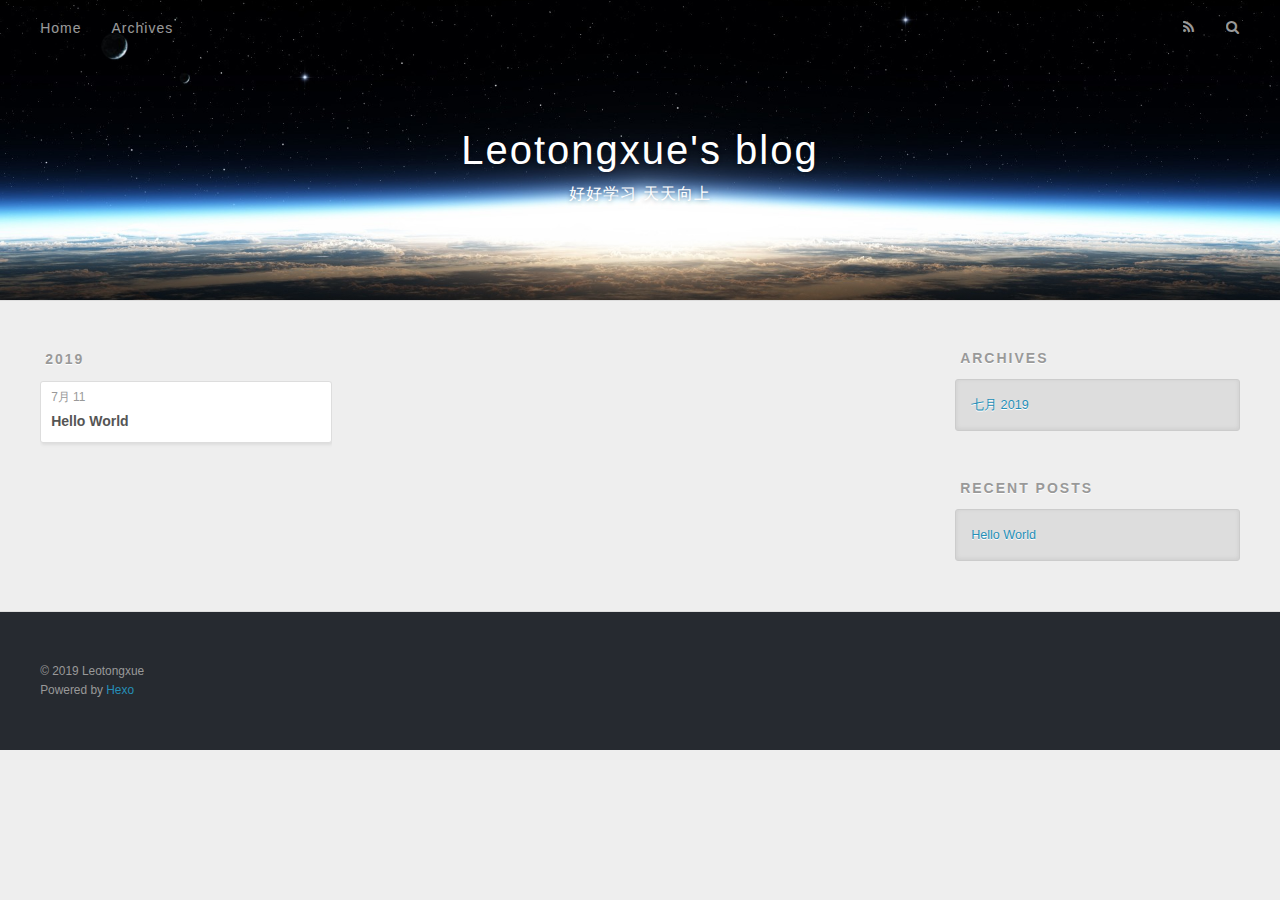
==== archives/index.html @ e49d041c "Site updated: 2019-07-11 20:32:59" ====
<!DOCTYPE html>
<html>
<head><meta name="generator" content="Hexo 3.9.0">
  <meta charset="utf-8">
  

  
  <title>Archives | Leotongxue&#39;s blog</title>
  <meta name="viewport" content="width=device-width, initial-scale=1, maximum-scale=1">
  <meta property="og:type" content="website">
<meta property="og:title" content="Leotongxue&#39;s blog">
<meta property="og:url" content="http://yoursite.com/archives/index.html">
<meta property="og:site_name" content="Leotongxue&#39;s blog">
<meta property="og:locale" content="zh_CN">
<meta name="twitter:card" content="summary">
<meta name="twitter:title" content="Leotongxue&#39;s blog">
  
    <link rel="alternate" href="/atom.xml" title="Leotongxue&#39;s blog" type="application/atom+xml">
  
  
    <link rel="icon" href="/favicon.png">
  
  
    <link href="//fonts.googleapis.com/css?family=Source+Code+Pro" rel="stylesheet" type="text/css">
  
  <link rel="stylesheet" href="/css/style.css">
</head>
</html>
<body>
  <div id="container">
    <div id="wrap">
      <header id="header">
  <div id="banner"></div>
  <div id="header-outer" class="outer">
    <div id="header-title" class="inner">
      <h1 id="logo-wrap">
        <a href="/" id="logo">Leotongxue&#39;s blog</a>
      </h1>
      
        <h2 id="subtitle-wrap">
          <a href="/" id="subtitle">好好学习 天天向上</a>
        </h2>
      
    </div>
    <div id="header-inner" class="inner">
      <nav id="main-nav">
        <a id="main-nav-toggle" class="nav-icon"></a>
        
          <a class="main-nav-link" href="/">Home</a>
        
          <a class="main-nav-link" href="/archives">Archives</a>
        
      </nav>
      <nav id="sub-nav">
        
          <a id="nav-rss-link" class="nav-icon" href="/atom.xml" title="RSS Feed"></a>
        
        <a id="nav-search-btn" class="nav-icon" title="Search"></a>
      </nav>
      <div id="search-form-wrap">
        <form action="//google.com/search" method="get" accept-charset="UTF-8" class="search-form"><input type="search" name="q" class="search-form-input" placeholder="Search"><button type="submit" class="search-form-submit">&#xF002;</button><input type="hidden" name="sitesearch" value="http://yoursite.com"></form>
      </div>
    </div>
  </div>
</header>
      <div class="outer">
        <section id="main">
  
  
    
    
      
      
      <section class="archives-wrap">
        <div class="archive-year-wrap">
          <a href="/archives/2019" class="archive-year">2019</a>
        </div>
        <div class="archives">
    
    <article class="archive-article archive-type-post">
  <div class="archive-article-inner">
    <header class="archive-article-header">
      <a href="/2019/07/11/hello-world/" class="archive-article-date">
  <time datetime="2019-07-11T12:28:13.761Z" itemprop="datePublished">7月 11</time>
</a>
      
  
    <h1 itemprop="name">
      <a class="archive-article-title" href="/2019/07/11/hello-world/">Hello World</a>
    </h1>
  

    </header>
  </div>
</article>
  
  
    </div></section>
  


</section>
        
          <aside id="sidebar">
  
    

  
    

  
    
  
    
  <div class="widget-wrap">
    <h3 class="widget-title">Archives</h3>
    <div class="widget">
      <ul class="archive-list"><li class="archive-list-item"><a class="archive-list-link" href="/archives/2019/07/">七月 2019</a></li></ul>
    </div>
  </div>


  
    
  <div class="widget-wrap">
    <h3 class="widget-title">Recent Posts</h3>
    <div class="widget">
      <ul>
        
          <li>
            <a href="/2019/07/11/hello-world/">Hello World</a>
          </li>
        
      </ul>
    </div>
  </div>

  
</aside>
        
      </div>
      <footer id="footer">
  
  <div class="outer">
    <div id="footer-info" class="inner">
      &copy; 2019 Leotongxue<br>
      Powered by <a href="http://hexo.io/" target="_blank">Hexo</a>
    </div>
  </div>
</footer>
    </div>
    <nav id="mobile-nav">
  
    <a href="/" class="mobile-nav-link">Home</a>
  
    <a href="/archives" class="mobile-nav-link">Archives</a>
  
</nav>
    

<script src="//ajax.googleapis.com/ajax/libs/jquery/2.0.3/jquery.min.js"></script>


  <link rel="stylesheet" href="/fancybox/jquery.fancybox.css">
  <script src="/fancybox/jquery.fancybox.pack.js"></script>


<script src="/js/script.js"></script>



  </div>
</body>
</html>
---- css/style.css ----
body {
  width: 100%;
}
body:before,
body:after {
  content: "";
  display: table;
}
body:after {
  clear: both;
}
html,
body,
div,
span,
applet,
object,
iframe,
h1,
h2,
h3,
h4,
h5,
h6,
p,
blockquote,
pre,
a,
abbr,
acronym,
address,
big,
cite,
code,
del,
dfn,
em,
img,
ins,
kbd,
q,
s,
samp,
small,
strike,
strong,
sub,
sup,
tt,
var,
dl,
dt,
dd,
ol,
ul,
li,
fieldset,
form,
label,
legend,
table,
caption,
tbody,
tfoot,
thead,
tr,
th,
td {
  margin: 0;
  padding: 0;
  border: 0;
  outline: 0;
  font-weight: inherit;
  font-style: inherit;
  font-family: inherit;
  font-size: 100%;
  vertical-align: baseline;
}
body {
  line-height: 1;
  color: #000;
  background: #fff;
}
ol,
ul {
  list-style: none;
}
table {
  border-collapse: separate;
  border-spacing: 0;
  vertical-align: middle;
}
caption,
th,
td {
  text-align: left;
  font-weight: normal;
  vertical-align: middle;
}
a img {
  border: none;
}
input,
button {
  margin: 0;
  padding: 0;
}
input::-moz-focus-inner,
button::-moz-focus-inner {
  border: 0;
  padding: 0;
}
@font-face {
  font-family: FontAwesome;
  font-style: normal;
  font-weight: normal;
  src: url("fonts/fontawesome-webfont.eot?v=#4.0.3");
  src: url("fonts/fontawesome-webfont.eot?#iefix&v=#4.0.3") format("embedded-opentype"), url("fonts/fontawesome-webfont.woff?v=#4.0.3") format("woff"), url("fonts/fontawesome-webfont.ttf?v=#4.0.3") format("truetype"), url("fonts/fontawesome-webfont.svg#fontawesomeregular?v=#4.0.3") format("svg");
}
html,
body,
#container {
  height: 100%;
}
body {
  background: #eee;
  font: 14px -apple-system, BlinkMacSystemFont, "Segoe UI", "Roboto", "Oxygen", "Ubuntu", "Cantarell", "Fira Sans", "Droid Sans", "Helvetica Neue", sans-serif;
  -webkit-text-size-adjust: 100%;
}
.outer {
  max-width: 1220px;
  margin: 0 auto;
  padding: 0 20px;
}
.outer:before,
.outer:after {
  content: "";
  display: table;
}
.outer:after {
  clear: both;
}
.inner {
  display: inline;
  float: left;
  width: 98.33333333333333%;
  margin: 0 0.833333333333333%;
}
.left,
.alignleft {
  float: left;
}
.right,
.alignright {
  float: right;
}
.clear {
  clear: both;
}
#container {
  position: relative;
}
.mobile-nav-on {
  overflow: hidden;
}
#wrap {
  height: 100%;
  width: 100%;
  position: absolute;
  top: 0;
  left: 0;
  -webkit-transition: 0.2s ease-out;
  -moz-transition: 0.2s ease-out;
  -ms-transition: 0.2s ease-out;
  transition: 0.2s ease-out;
  z-index: 1;
  background: #eee;
}
.mobile-nav-on #wrap {
  left: 280px;
}
@media screen and (min-width: 768px) {
  #main {
    display: inline;
    float: left;
    width: 73.33333333333333%;
    margin: 0 0.833333333333333%;
  }
}
.article-date,
.article-category-link,
.archive-year,
.widget-title {
  text-decoration: none;
  text-transform: uppercase;
  letter-spacing: 2px;
  color: #999;
  margin-bottom: 1em;
  margin-left: 5px;
  line-height: 1em;
  text-shadow: 0 1px #fff;
  font-weight: bold;
}
.article-inner,
.archive-article-inner {
  background: #fff;
  -webkit-box-shadow: 1px 2px 3px #ddd;
  box-shadow: 1px 2px 3px #ddd;
  border: 1px solid #ddd;
  border-radius: 3px;
}
.article-entry h1,
.widget h1 {
  font-size: 2em;
}
.article-entry h2,
.widget h2 {
  font-size: 1.5em;
}
.article-entry h3,
.widget h3 {
  font-size: 1.3em;
}
.article-entry h4,
.widget h4 {
  font-size: 1.2em;
}
.article-entry h5,
.widget h5 {
  font-size: 1em;
}
.article-entry h6,
.widget h6 {
  font-size: 1em;
  color: #999;
}
.article-entry hr,
.widget hr {
  border: 1px dashed #ddd;
}
.article-entry strong,
.widget strong {
  font-weight: bold;
}
.article-entry em,
.widget em,
.article-entry cite,
.widget cite {
  font-style: italic;
}
.article-entry sup,
.widget sup,
.article-entry sub,
.widget sub {
  font-size: 0.75em;
  line-height: 0;
  position: relative;
  vertical-align: baseline;
}
.article-entry sup,
.widget sup {
  top: -0.5em;
}
.article-entry sub,
.widget sub {
  bottom: -0.2em;
}
.article-entry small,
.widget small {
  font-size: 0.85em;
}
.article-entry acronym,
.widget acronym,
.article-entry abbr,
.widget abbr {
  border-bottom: 1px dotted;
}
.article-entry ul,
.widget ul,
.article-entry ol,
.widget ol,
.article-entry dl,
.widget dl {
  margin: 0 20px;
  line-height: 1.6em;
}
.article-entry ul ul,
.widget ul ul,
.article-entry ol ul,
.widget ol ul,
.article-entry ul ol,
.widget ul ol,
.article-entry ol ol,
.widget ol ol {
  margin-top: 0;
  margin-bottom: 0;
}
.article-entry ul,
.widget ul {
  list-style: disc;
}
.article-entry ol,
.widget ol {
  list-style: decimal;
}
.article-entry dt,
.widget dt {
  font-weight: bold;
}
#header {
  height: 300px;
  position: relative;
  border-bottom: 1px solid #ddd;
}
#header:before,
#header:after {
  content: "";
  position: absolute;
  left: 0;
  right: 0;
  height: 40px;
}
#header:before {
  top: 0;
  background: -webkit-linear-gradient(rgba(0,0,0,0.2), transparent);
  background: -moz-linear-gradient(rgba(0,0,0,0.2), transparent);
  background: -ms-linear-gradient(rgba(0,0,0,0.2), transparent);
  background: linear-gradient(rgba(0,0,0,0.2), transparent);
}
#header:after {
  bottom: 0;
  background: -webkit-linear-gradient(transparent, rgba(0,0,0,0.2));
  background: -moz-linear-gradient(transparent, rgba(0,0,0,0.2));
  background: -ms-linear-gradient(transparent, rgba(0,0,0,0.2));
  background: linear-gradient(transparent, rgba(0,0,0,0.2));
}
#header-outer {
  height: 100%;
  position: relative;
}
#header-inner {
  position: relative;
  overflow: hidden;
}
#banner {
  position: absolute;
  top: 0;
  left: 0;
  width: 100%;
  height: 100%;
  background: url("images/banner.jpg") center #000;
  -webkit-background-size: cover;
  -moz-background-size: cover;
  background-size: cover;
  z-index: -1;
}
#header-title {
  text-align: center;
  height: 40px;
  position: absolute;
  top: 50%;
  left: 0;
  margin-top: -20px;
}
#logo,
#subtitle {
  text-decoration: none;
  color: #fff;
  font-weight: 300;
  text-shadow: 0 1px 4px rgba(0,0,0,0.3);
}
#logo {
  font-size: 40px;
  line-height: 40px;
  letter-spacing: 2px;
}
#subtitle {
  font-size: 16px;
  line-height: 16px;
  letter-spacing: 1px;
}
#subtitle-wrap {
  margin-top: 16px;
}
#main-nav {
  float: left;
  margin-left: -15px;
}
.nav-icon,
.main-nav-link {
  float: left;
  color: #fff;
  opacity: 0.6;
  text-decoration: none;
  text-shadow: 0 1px rgba(0,0,0,0.2);
  -webkit-transition: opacity 0.2s;
  -moz-transition: opacity 0.2s;
  -ms-transition: opacity 0.2s;
  transition: opacity 0.2s;
  display: block;
  padding: 20px 15px;
}
.nav-icon:hover,
.main-nav-link:hover {
  opacity: 1;
}
.nav-icon {
  font-family: FontAwesome;
  text-align: center;
  font-size: 14px;
  width: 14px;
  height: 14px;
  padding: 20px 15px;
  position: relative;
  cursor: pointer;
}
.main-nav-link {
  font-weight: 300;
  letter-spacing: 1px;
}
@media screen and (max-width: 479px) {
  .main-nav-link {
    display: none;
  }
}
#main-nav-toggle {
  display: none;
}
#main-nav-toggle:before {
  content: "\f0c9";
}
@media screen and (max-width: 479px) {
  #main-nav-toggle {
    display: block;
  }
}
#sub-nav {
  float: right;
  margin-right: -15px;
}
#nav-rss-link:before {
  content: "\f09e";
}
#nav-search-btn:before {
  content: "\f002";
}
#search-form-wrap {
  position: absolute;
  top: 15px;
  width: 150px;
  height: 30px;
  right: -150px;
  opacity: 0;
  -webkit-transition: 0.2s ease-out;
  -moz-transition: 0.2s ease-out;
  -ms-transition: 0.2s ease-out;
  transition: 0.2s ease-out;
}
#search-form-wrap.on {
  opacity: 1;
  right: 0;
}
@media screen and (max-width: 479px) {
  #search-form-wrap {
    width: 100%;
    right: -100%;
  }
}
.search-form {
  position: absolute;
  top: 0;
  left: 0;
  right: 0;
  background: #fff;
  padding: 5px 15px;
  border-radius: 15px;
  -webkit-box-shadow: 0 0 10px rgba(0,0,0,0.3);
  box-shadow: 0 0 10px rgba(0,0,0,0.3);
}
.search-form-input {
  border: none;
  background: none;
  color: #555;
  width: 100%;
  font: 13px -apple-system, BlinkMacSystemFont, "Segoe UI", "Roboto", "Oxygen", "Ubuntu", "Cantarell", "Fira Sans", "Droid Sans", "Helvetica Neue", sans-serif;
  outline: none;
}
.search-form-input::-webkit-search-results-decoration,
.search-form-input::-webkit-search-cancel-button {
  -webkit-appearance: none;
}
.search-form-submit {
  position: absolute;
  top: 50%;
  right: 10px;
  margin-top: -7px;
  font: 13px FontAwesome;
  border: none;
  background: none;
  color: #bbb;
  cursor: pointer;
}
.search-form-submit:hover,
.search-form-submit:focus {
  color: #777;
}
.article {
  margin: 50px 0;
}
.article-inner {
  overflow: hidden;
}
.article-meta:before,
.article-meta:after {
  content: "";
  display: table;
}
.article-meta:after {
  clear: both;
}
.article-date {
  float: left;
}
.article-category {
  float: left;
  line-height: 1em;
  color: #ccc;
  text-shadow: 0 1px #fff;
  margin-left: 8px;
}
.article-category:before {
  content: "\2022";
}
.article-category-link {
  margin: 0 12px 1em;
}
.article-header {
  padding: 20px 20px 0;
}
.article-title {
  text-decoration: none;
  font-size: 2em;
  font-weight: bold;
  color: #555;
  line-height: 1.1em;
  -webkit-transition: color 0.2s;
  -moz-transition: color 0.2s;
  -ms-transition: color 0.2s;
  transition: color 0.2s;
}
a.article-title:hover {
  color: #258fb8;
}
.article-entry {
  color: #555;
  padding: 0 20px;
}
.article-entry:before,
.article-entry:after {
  content: "";
  display: table;
}
.article-entry:after {
  clear: both;
}
.article-entry p,
.article-entry table {
  line-height: 1.6em;
  margin: 1.6em 0;
}
.article-entry h1,
.article-entry h2,
.article-entry h3,
.article-entry h4,
.article-entry h5,
.article-entry h6 {
  font-weight: bold;
}
.article-entry h1,
.article-entry h2,
.article-entry h3,
.article-entry h4,
.article-entry h5,
.article-entry h6 {
  line-height: 1.1em;
  margin: 1.1em 0;
}
.article-entry a {
  color: #258fb8;
  text-decoration: none;
}
.article-entry a:hover {
  text-decoration: underline;
}
.article-entry ul,
.article-entry ol,
.article-entry dl {
  margin-top: 1.6em;
  margin-bottom: 1.6em;
}
.article-entry img,
.article-entry video {
  max-width: 100%;
  height: auto;
  display: block;
  margin: auto;
}
.article-entry iframe {
  border: none;
}
.article-entry table {
  width: 100%;
  border-collapse: collapse;
  border-spacing: 0;
}
.article-entry th {
  font-weight: bold;
  border-bottom: 3px solid #ddd;
  padding-bottom: 0.5em;
}
.article-entry td {
  border-bottom: 1px solid #ddd;
  padding: 10px 0;
}
.article-entry blockquote {
  font-family: Georgia, "Times New Roman", serif;
  font-size: 1.4em;
  margin: 1.6em 20px;
  text-align: center;
}
.article-entry blockquote footer {
  font-size: 14px;
  margin: 1.6em 0;
  font-family: -apple-system, BlinkMacSystemFont, "Segoe UI", "Roboto", "Oxygen", "Ubuntu", "Cantarell", "Fira Sans", "Droid Sans", "Helvetica Neue", sans-serif;
}
.article-entry blockquote footer cite:before {
  content: "—";
  padding: 0 0.5em;
}
.article-entry .pullquote {
  text-align: left;
  width: 45%;
  margin: 0;
}
.article-entry .pullquote.left {
  margin-left: 0.5em;
  margin-right: 1em;
}
.article-entry .pullquote.right {
  margin-right: 0.5em;
  margin-left: 1em;
}
.article-entry .caption {
  color: #999;
  display: block;
  font-size: 0.9em;
  margin-top: 0.5em;
  position: relative;
  text-align: center;
}
.article-entry .video-container {
  position: relative;
  padding-top: 56.25%;
  height: 0;
  overflow: hidden;
}
.article-entry .video-container iframe,
.article-entry .video-container object,
.article-entry .video-container embed {
  position: absolute;
  top: 0;
  left: 0;
  width: 100%;
  height: 100%;
  margin-top: 0;
}
.article-more-link a {
  display: inline-block;
  line-height: 1em;
  padding: 6px 15px;
  border-radius: 15px;
  background: #eee;
  color: #999;
  text-shadow: 0 1px #fff;
  text-decoration: none;
}
.article-more-link a:hover {
  background: #258fb8;
  color: #fff;
  text-decoration: none;
  text-shadow: 0 1px #1e7293;
}
.article-footer {
  font-size: 0.85em;
  line-height: 1.6em;
  border-top: 1px solid #ddd;
  padding-top: 1.6em;
  margin: 0 20px 20px;
}
.article-footer:before,
.article-footer:after {
  content: "";
  display: table;
}
.article-footer:after {
  clear: both;
}
.article-footer a {
  color: #999;
  text-decoration: none;
}
.article-footer a:hover {
  color: #555;
}
.article-tag-list-item {
  float: left;
  margin-right: 10px;
}
.article-tag-list-link:before {
  content: "#";
}
.article-comment-link {
  float: right;
}
.article-comment-link:before {
  content: "\f075";
  font-family: FontAwesome;
  padding-right: 8px;
}
.article-share-link {
  cursor: pointer;
  float: right;
  margin-left: 20px;
}
.article-share-link:before {
  content: "\f064";
  font-family: FontAwesome;
  padding-right: 6px;
}
#article-nav {
  position: relative;
}
#article-nav:before,
#article-nav:after {
  content: "";
  display: table;
}
#article-nav:after {
  clear: both;
}
@media screen and (min-width: 768px) {
  #article-nav {
    margin: 50px 0;
  }
  #article-nav:before {
    width: 8px;
    height: 8px;
    position: absolute;
    top: 50%;
    left: 50%;
    margin-top: -4px;
    margin-left: -4px;
    content: "";
    border-radius: 50%;
    background: #ddd;
    -webkit-box-shadow: 0 1px 2px #fff;
    box-shadow: 0 1px 2px #fff;
  }
}
.article-nav-link-wrap {
  text-decoration: none;
  text-shadow: 0 1px #fff;
  color: #999;
  -webkit-box-sizing: border-box;
  -moz-box-sizing: border-box;
  box-sizing: border-box;
  margin-top: 50px;
  text-align: center;
  display: block;
}
.article-nav-link-wrap:hover {
  color: #555;
}
@media screen and (min-width: 768px) {
  .article-nav-link-wrap {
    width: 50%;
    margin-top: 0;
  }
}
@media screen and (min-width: 768px) {
  #article-nav-newer {
    float: left;
    text-align: right;
    padding-right: 20px;
  }
}
@media screen and (min-width: 768px) {
  #article-nav-older {
    float: right;
    text-align: left;
    padding-left: 20px;
  }
}
.article-nav-caption {
  text-transform: uppercase;
  letter-spacing: 2px;
  color: #ddd;
  line-height: 1em;
  font-weight: bold;
}
#article-nav-newer .article-nav-caption {
  margin-right: -2px;
}
.article-nav-title {
  font-size: 0.85em;
  line-height: 1.6em;
  margin-top: 0.5em;
}
.article-share-box {
  position: absolute;
  display: none;
  background: #fff;
  -webkit-box-shadow: 1px 2px 10px rgba(0,0,0,0.2);
  box-shadow: 1px 2px 10px rgba(0,0,0,0.2);
  border-radius: 3px;
  margin-left: -145px;
  overflow: hidden;
  z-index: 1;
}
.article-share-box.on {
  display: block;
}
.article-share-input {
  width: 100%;
  background: none;
  -webkit-box-sizing: border-box;
  -moz-box-sizing: border-box;
  box-sizing: border-box;
  font: 14px -apple-system, BlinkMacSystemFont, "Segoe UI", "Roboto", "Oxygen", "Ubuntu", "Cantarell", "Fira Sans", "Droid Sans", "Helvetica Neue", sans-serif;
  padding: 0 15px;
  color: #555;
  outline: none;
  border: 1px solid #ddd;
  border-radius: 3px 3px 0 0;
  height: 36px;
  line-height: 36px;
}
.article-share-links {
  background: #eee;
}
.article-share-links:before,
.article-share-links:after {
  content: "";
  display: table;
}
.article-share-links:after {
  clear: both;
}
.article-share-twitter,
.article-share-facebook,
.article-share-pinterest,
.article-share-google {
  width: 50px;
  height: 36px;
  display: block;
  float: left;
  position: relative;
  color: #999;
  text-shadow: 0 1px #fff;
}
.article-share-twitter:before,
.article-share-facebook:before,
.article-share-pinterest:before,
.article-share-google:before {
  font-size: 20px;
  font-family: FontAwesome;
  width: 20px;
  height: 20px;
  position: absolute;
  top: 50%;
  left: 50%;
  margin-top: -10px;
  margin-left: -10px;
  text-align: center;
}
.article-share-twitter:hover,
.article-share-facebook:hover,
.article-share-pinterest:hover,
.article-share-google:hover {
  color: #fff;
}
.article-share-twitter:before {
  content: "\f099";
}
.article-share-twitter:hover {
  background: #00aced;
  text-shadow: 0 1px #008abe;
}
.article-share-facebook:before {
  content: "\f09a";
}
.article-share-facebook:hover {
  background: #3b5998;
  text-shadow: 0 1px #2f477a;
}
.article-share-pinterest:before {
  content: "\f0d2";
}
.article-share-pinterest:hover {
  background: #cb2027;
  text-shadow: 0 1px #a21a1f;
}
.article-share-google:before {
  content: "\f0d5";
}
.article-share-google:hover {
  background: #dd4b39;
  text-shadow: 0 1px #be3221;
}
.article-gallery {
  background: #000;
  position: relative;
}
.article-gallery-photos {
  position: relative;
  overflow: hidden;
}
.article-gallery-img {
  display: none;
  max-width: 100%;
}
.article-gallery-img:first-child {
  display: block;
}
.article-gallery-img.loaded {
  position: absolute;
  display: block;
}
.article-gallery-img img {
  display: block;
  max-width: 100%;
  margin: 0 auto;
}
#comments {
  background: #fff;
  -webkit-box-shadow: 1px 2px 3px #ddd;
  box-shadow: 1px 2px 3px #ddd;
  padding: 20px;
  border: 1px solid #ddd;
  border-radius: 3px;
  margin: 50px 0;
}
#comments a {
  color: #258fb8;
}
.archives-wrap {
  margin: 50px 0;
}
.archives:before,
.archives:after {
  content: "";
  display: table;
}
.archives:after {
  clear: both;
}
.archive-year-wrap {
  margin-bottom: 1em;
}
.archives {
  -webkit-column-gap: 10px;
  -moz-column-gap: 10px;
  column-gap: 10px;
}
@media screen and (min-width: 480px) and (max-width: 767px) {
  .archives {
    -webkit-column-count: 2;
    -moz-column-count: 2;
    column-count: 2;
  }
}
@media screen and (min-width: 768px) {
  .archives {
    -webkit-column-count: 3;
    -moz-column-count: 3;
    column-count: 3;
  }
}
.archive-article {
  -webkit-column-break-inside: avoid;
  page-break-inside: avoid;
  overflow: hidden;
  break-inside: avoid-column;
}
.archive-article-inner {
  padding: 10px;
  margin-bottom: 15px;
}
.archive-article-title {
  text-decoration: none;
  font-weight: bold;
  color: #555;
  -webkit-transition: color 0.2s;
  -moz-transition: color 0.2s;
  -ms-transition: color 0.2s;
  transition: color 0.2s;
  line-height: 1.6em;
}
.archive-article-title:hover {
  color: #258fb8;
}
.archive-article-footer {
  margin-top: 1em;
}
.archive-article-date {
  color: #999;
  text-decoration: none;
  font-size: 0.85em;
  line-height: 1em;
  margin-bottom: 0.5em;
  display: block;
}
#page-nav {
  margin: 50px auto;
  background: #fff;
  -webkit-box-shadow: 1px 2px 3px #ddd;
  box-shadow: 1px 2px 3px #ddd;
  border: 1px solid #ddd;
  border-radius: 3px;
  text-align: center;
  color: #999;
  overflow: hidden;
}
#page-nav:before,
#page-nav:after {
  content: "";
  display: table;
}
#page-nav:after {
  clear: both;
}
#page-nav a,
#page-nav span {
  padding: 10px 20px;
  line-height: 1;
  height: 2ex;
}
#page-nav a {
  color: #999;
  text-decoration: none;
}
#page-nav a:hover {
  background: #999;
  color: #fff;
}
#page-nav .prev {
  float: left;
}
#page-nav .next {
  float: right;
}
#page-nav .page-number {
  display: inline-block;
}
@media screen and (max-width: 479px) {
  #page-nav .page-number {
    display: none;
  }
}
#page-nav .current {
  color: #555;
  font-weight: bold;
}
#page-nav .space {
  color: #ddd;
}
#footer {
  background: #262a30;
  padding: 50px 0;
  border-top: 1px solid #ddd;
  color: #999;
}
#footer a {
  color: #258fb8;
  text-decoration: none;
}
#footer a:hover {
  text-decoration: underline;
}
#footer-info {
  line-height: 1.6em;
  font-size: 0.85em;
}
.article-entry pre,
.article-entry .highlight {
  background: #2d2d2d;
  margin: 0 -20px;
  padding: 15px 20px;
  border-style: solid;
  border-color: #ddd;
  border-width: 1px 0;
  overflow: auto;
  color: #ccc;
  line-height: 22.400000000000002px;
}
.article-entry .highlight .gutter pre,
.article-entry .gist .gist-file .gist-data .line-numbers {
  color: #666;
  font-size: 0.85em;
}
.article-entry pre,
.article-entry code {
  font-family: "Source Code Pro", Consolas, Monaco, Menlo, Consolas, monospace;
}
.article-entry code {
  background: #eee;
  text-shadow: 0 1px #fff;
  padding: 0 0.3em;
}
.article-entry pre code {
  background: none;
  text-shadow: none;
  padding: 0;
}
.article-entry .highlight pre {
  border: none;
  margin: 0;
  padding: 0;
}
.article-entry .highlight table {
  margin: 0;
  width: auto;
}
.article-entry .highlight td {
  border: none;
  padding: 0;
}
.article-entry .highlight figcaption {
  font-size: 0.85em;
  color: #999;
  line-height: 1em;
  margin-bottom: 1em;
}
.article-entry .highlight figcaption:before,
.article-entry .highlight figcaption:after {
  content: "";
  display: table;
}
.article-entry .highlight figcaption:after {
  clear: both;
}
.article-entry .highlight figcaption a {
  float: right;
}
.article-entry .highlight .gutter pre {
  text-align: right;
  padding-right: 20px;
}
.article-entry .highlight .line {
  height: 22.400000000000002px;
}
.article-entry .highlight .line.marked {
  background: #515151;
}
.article-entry .gist {
  margin: 0 -20px;
  border-style: solid;
  border-color: #ddd;
  border-width: 1px 0;
  background: #2d2d2d;
  padding: 15px 20px 15px 0;
}
.article-entry .gist .gist-file {
  border: none;
  font-family: "Source Code Pro", Consolas, Monaco, Menlo, Consolas, monospace;
  margin: 0;
}
.article-entry .gist .gist-file .gist-data {
  background: none;
  border: none;
}
.article-entry .gist .gist-file .gist-data .line-numbers {
  background: none;
  border: none;
  padding: 0 20px 0 0;
}
.article-entry .gist .gist-file .gist-data .line-data {
  padding: 0 !important;
}
.article-entry .gist .gist-file .highlight {
  margin: 0;
  padding: 0;
  border: none;
}
.article-entry .gist .gist-file .gist-meta {
  background: #2d2d2d;
  color: #999;
  font: 0.85em -apple-system, BlinkMacSystemFont, "Segoe UI", "Roboto", "Oxygen", "Ubuntu", "Cantarell", "Fira Sans", "Droid Sans", "Helvetica Neue", sans-serif;
  text-shadow: 0 0;
  padding: 0;
  margin-top: 1em;
  margin-left: 20px;
}
.article-entry .gist .gist-file .gist-meta a {
  color: #258fb8;
  font-weight: normal;
}
.article-entry .gist .gist-file .gist-meta a:hover {
  text-decoration: underline;
}
pre .comment,
pre .title {
  color: #999;
}
pre .variable,
pre .attribute,
pre .tag,
pre .regexp,
pre .ruby .constant,
pre .xml .tag .title,
pre .xml .pi,
pre .xml .doctype,
pre .html .doctype,
pre .css .id,
pre .css .class,
pre .css .pseudo {
  color: #f2777a;
}
pre .number,
pre .preprocessor,
pre .built_in,
pre .literal,
pre .params,
pre .constant {
  color: #f99157;
}
pre .class,
pre .ruby .class .title,
pre .css .rules .attribute {
  color: #9c9;
}
pre .string,
pre .value,
pre .inheritance,
pre .header,
pre .ruby .symbol,
pre .xml .cdata {
  color: #9c9;
}
pre .css .hexcolor {
  color: #6cc;
}
pre .function,
pre .python .decorator,
pre .python .title,
pre .ruby .function .title,
pre .ruby .title .keyword,
pre .perl .sub,
pre .javascript .title,
pre .coffeescript .title {
  color: #69c;
}
pre .keyword,
pre .javascript .function {
  color: #c9c;
}
@media screen and (max-width: 479px) {
  #mobile-nav {
    position: absolute;
    top: 0;
    left: 0;
    width: 280px;
    height: 100%;
    background: #191919;
    border-right: 1px solid #fff;
  }
}
@media screen and (max-width: 479px) {
  .mobile-nav-link {
    display: block;
    color: #999;
    text-decoration: none;
    padding: 15px 20px;
    font-weight: bold;
  }
  .mobile-nav-link:hover {
    color: #fff;
  }
}
@media screen and (min-width: 768px) {
  #sidebar {
    display: inline;
    float: left;
    width: 23.333333333333332%;
    margin: 0 0.833333333333333%;
  }
}
.widget-wrap {
  margin: 50px 0;
}
.widget {
  color: #777;
  text-shadow: 0 1px #fff;
  background: #ddd;
  -webkit-box-shadow: 0 -1px 4px #ccc inset;
  box-shadow: 0 -1px 4px #ccc inset;
  border: 1px solid #ccc;
  padding: 15px;
  border-radius: 3px;
}
.widget a {
  color: #258fb8;
  text-decoration: none;
}
.widget a:hover {
  text-decoration: underline;
}
.widget ul ul,
.widget ol ul,
.widget dl ul,
.widget ul ol,
.widget ol ol,
.widget dl ol,
.widget ul dl,
.widget ol dl,
.widget dl dl {
  margin-left: 15px;
  list-style: disc;
}
.widget {
  line-height: 1.6em;
  word-wrap: break-word;
  font-size: 0.9em;
}
.widget ul,
.widget ol {
  list-style: none;
  margin: 0;
}
.widget ul ul,
.widget ol ul,
.widget ul ol,
.widget ol ol {
  margin: 0 20px;
}
.widget ul ul,
.widget ol ul {
  list-style: disc;
}
.widget ul ol,
.widget ol ol {
  list-style: decimal;
}
.category-list-count,
.tag-list-count,
.archive-list-count {
  padding-left: 5px;
  color: #999;
  font-size: 0.85em;
}
.category-list-count:before,
.tag-list-count:before,
.archive-list-count:before {
  content: "(";
}
.category-list-count:after,
.tag-list-count:after,
.archive-list-count:after {
  content: ")";
}
.tagcloud a {
  margin-right: 5px;
  display: inline-block;
}
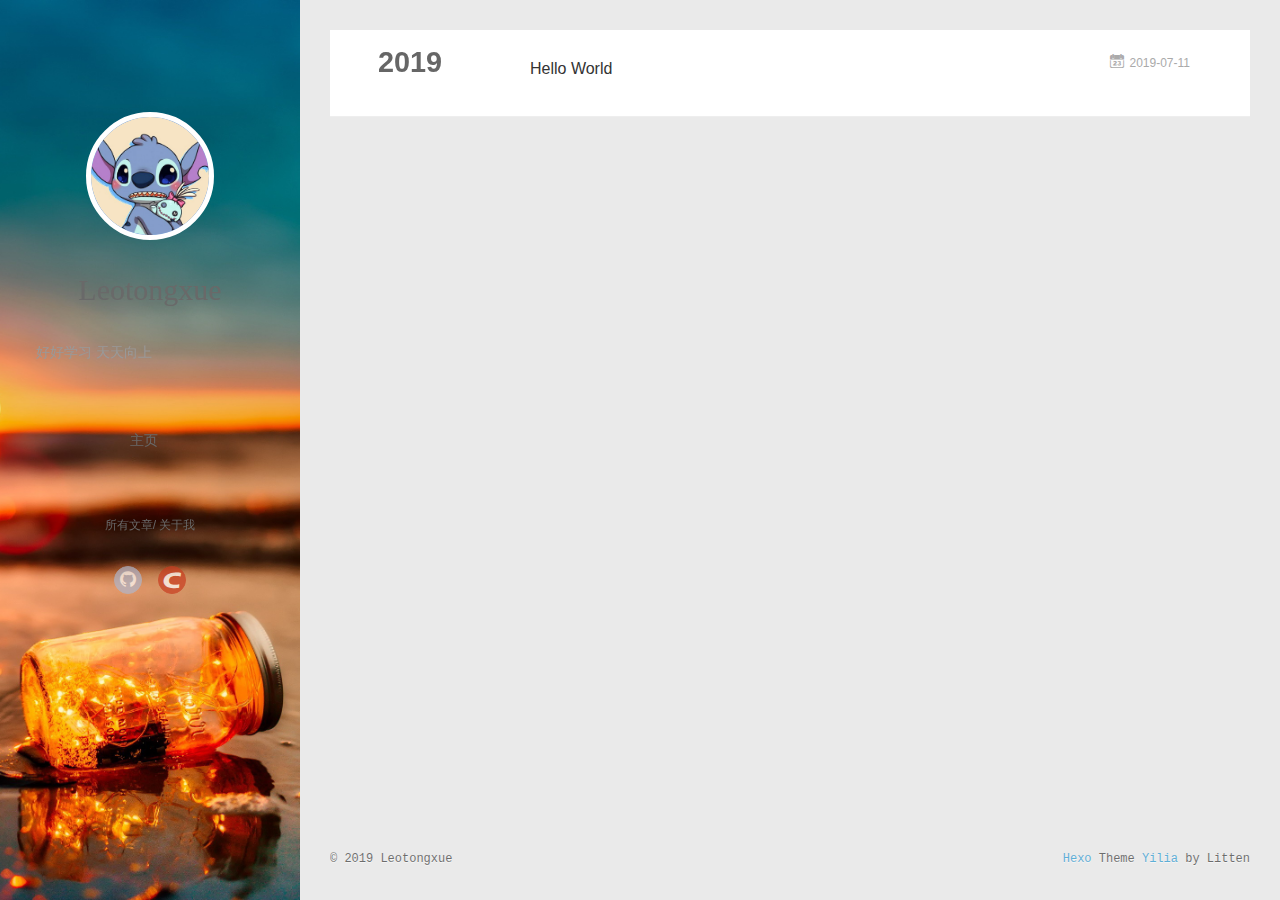
==== commit 442c155d: "Site updated: 2019-07-11 20:51:40" ====
--- a/archives/index.html
+++ b/archives/index.html
@@ -1,10 +1,13 @@
+
+
 <!DOCTYPE html>
 <html>
 <head><meta name="generator" content="Hexo 3.9.0">
   <meta charset="utf-8">
   
-
-  
+  <meta name="renderer" content="webkit">
+  <meta http-equiv="X-UA-Compatible" content="IE=edge">
+  <link rel="dns-prefetch" href="http://yoursite.com">
   <title>Archives | Leotongxue&#39;s blog</title>
   <meta name="viewport" content="width=device-width, initial-scale=1, maximum-scale=1">
   <meta property="og:type" content="website">
@@ -15,56 +18,130 @@
 <meta name="twitter:card" content="summary">
 <meta name="twitter:title" content="Leotongxue&#39;s blog">
   
-    <link rel="alternate" href="/atom.xml" title="Leotongxue&#39;s blog" type="application/atom+xml">
-  
-  
-    <link rel="icon" href="/favicon.png">
-  
-  
-    <link href="//fonts.googleapis.com/css?family=Source+Code+Pro" rel="stylesheet" type="text/css">
-  
-  <link rel="stylesheet" href="/css/style.css">
+    <link rel="alternative" href="/atom.xml" title="Leotongxue&#39;s blog" type="application/atom+xml">
+  
+  
+    <link rel="icon" href="/assets/img/headweb.png">
+  
+  <link rel="stylesheet" type="text/css" href="/./main.bf6526.css">
+  
+	<link rel="stylesheet" type="text/css" href="/./avatarrotation.css">
+   
+  <style type="text/css">
+  
+    #container.show {
+      background: linear-gradient(200deg,#a0cfe4,#e8c37e);
+    }
+  </style>
+  
+
+  
+
 </head>
 </html>
 <body>
-  <div id="container">
-    <div id="wrap">
-      <header id="header">
-  <div id="banner"></div>
-  <div id="header-outer" class="outer">
-    <div id="header-title" class="inner">
-      <h1 id="logo-wrap">
-        <a href="/" id="logo">Leotongxue&#39;s blog</a>
-      </h1>
-      
-        <h2 id="subtitle-wrap">
-          <a href="/" id="subtitle">好好学习 天天向上</a>
-        </h2>
-      
+  <div id="container" q-class="show:isCtnShow">
+    <canvas id="anm-canvas" class="anm-canvas"></canvas>
+    <div class="left-col" q-class="show:isShow" style="background: url(/assets/img/left.png)no-repeat 100%;background-size:cover;">
+      
+<div class="overlay" style="background: rgba(0,0,0,0)"></div>
+<div class="intrude-less">
+	<header id="header" class="inner">
+		<a href="/" class="profilepic">
+			<img src="/assets/img/head.jpg" class="js-avatar">
+		</a>
+		<hgroup>
+		  <h1 class="header-author"><a href="/">Leotongxue</a></h1>
+		</hgroup>
+		
+		<p class="header-subtitle">好好学习 天天向上</p>
+		
+
+		<nav class="header-menu">
+			<ul>
+			
+				<li><a href="/">主页</a></li>
+	        
+			</ul>
+		</nav>
+		<nav class="header-smart-menu">
+    		
+    			
+    			<a q-on="click: openSlider(e, 'innerArchive')" href="javascript:void(0)">所有文章</a>
+    			
+            
+    			
+    			<a q-on="click: openSlider(e, 'aboutme')" href="javascript:void(0)">关于我</a>
+    			
+            
+		</nav>
+		<nav class="header-nav">
+			<div class="social">
+				
+					<a class="github" target="_blank" href="https://github.com/leotongxue" title="github"><i class="icon-github"></i></a>
+		        
+					<a class="csdn" target="_blank" href="https://blog.csdn.net/zeroooorez" title="csdn"><i class="icon-csdn"></i></a>
+		        
+			</div>
+		</nav>
+	</header>		
+</div>
+
     </div>
-    <div id="header-inner" class="inner">
-      <nav id="main-nav">
-        <a id="main-nav-toggle" class="nav-icon"></a>
-        
-          <a class="main-nav-link" href="/">Home</a>
-        
-          <a class="main-nav-link" href="/archives">Archives</a>
-        
-      </nav>
-      <nav id="sub-nav">
-        
-          <a id="nav-rss-link" class="nav-icon" href="/atom.xml" title="RSS Feed"></a>
-        
-        <a id="nav-search-btn" class="nav-icon" title="Search"></a>
-      </nav>
-      <div id="search-form-wrap">
-        <form action="//google.com/search" method="get" accept-charset="UTF-8" class="search-form"><input type="search" name="q" class="search-form-input" placeholder="Search"><button type="submit" class="search-form-submit">&#xF002;</button><input type="hidden" name="sitesearch" value="http://yoursite.com"></form>
-      </div>
-    </div>
-  </div>
-</header>
-      <div class="outer">
-        <section id="main">
+    <div class="mid-col" q-class="show:isShow,hide:isShow|isFalse">
+      
+<nav id="mobile-nav">
+  	<div class="overlay js-overlay" style="background: rgba(0,0,0,0)"></div>
+	<div class="btnctn js-mobile-btnctn">
+  		<div class="slider-trigger list" q-on="click: openSlider(e)"><i class="icon icon-sort"></i></div>
+	</div>
+	<div class="intrude-less">
+		<header id="header" class="inner">
+			<div class="profilepic">
+				<img src="/assets/img/head.jpg" class="js-avatar">
+			</div>
+			<hgroup>
+			  <h1 class="header-author js-header-author">Leotongxue</h1>
+			</hgroup>
+			
+			<p class="header-subtitle"><i class="icon icon-quo-left"></i>好好学习 天天向上<i class="icon icon-quo-right"></i></p>
+			
+			
+			
+				
+			
+			
+			
+			<nav class="header-nav">
+				<div class="social">
+					
+						<a class="github" target="_blank" href="https://github.com/leotongxue" title="github"><i class="icon-github"></i></a>
+			        
+						<a class="csdn" target="_blank" href="https://blog.csdn.net/zeroooorez" title="csdn"><i class="icon-csdn"></i></a>
+			        
+				</div>
+			</nav>
+
+			<nav class="header-menu js-header-menu">
+				<ul style="width: 50%">
+				
+				
+					<li style="width: 100%"><a href="/">主页</a></li>
+		        
+				</ul>
+			</nav>
+		</header>				
+	</div>
+	<div class="mobile-mask" style="display:none" q-show="isShow"></div>
+</nav>
+
+      <div id="wrapper" class="body-wrap">
+        <div class="menu-l">
+          <div class="canvas-wrap">
+            <canvas data-colors="#eaeaea" data-sectionHeight="100" data-contentId="js-content" id="myCanvas1" class="anm-canvas"></canvas>
+          </div>
+          <div id="js-content" class="content-ll">
+            
   
   
     
@@ -80,16 +157,24 @@
     <article class="archive-article archive-type-post">
   <div class="archive-article-inner">
     <header class="archive-article-header">
-      <a href="/2019/07/11/hello-world/" class="archive-article-date">
-  <time datetime="2019-07-11T12:28:13.761Z" itemprop="datePublished">7月 11</time>
+      	<div class="article-meta">
+	      	<a href="/2019/07/11/hello-world/" class="archive-article-date">
+  	<time datetime="2019-07-11T12:28:13.761Z" itemprop="datePublished"><i class="icon-calendar icon"></i>2019-07-11</time>
 </a>
-      
+        </div>
+    	 
   
     <h1 itemprop="name">
       <a class="archive-article-title" href="/2019/07/11/hello-world/">Hello World</a>
     </h1>
   
 
+        <div class="article-info info-on-right">
+          
+          
+
+        </div>
+        <div class="clearfix"></div>
     </header>
   </div>
 </article>
@@ -98,77 +183,210 @@
     </div></section>
   
 
-
-</section>
-        
-          <aside id="sidebar">
-  
-    
-
-  
-    
-
-  
-    
-  
-    
-  <div class="widget-wrap">
-    <h3 class="widget-title">Archives</h3>
-    <div class="widget">
-      <ul class="archive-list"><li class="archive-list-item"><a class="archive-list-link" href="/archives/2019/07/">七月 2019</a></li></ul>
-    </div>
-  </div>
-
-
-  
-    
-  <div class="widget-wrap">
-    <h3 class="widget-title">Recent Posts</h3>
-    <div class="widget">
-      <ul>
-        
-          <li>
-            <a href="/2019/07/11/hello-world/">Hello World</a>
-          </li>
-        
-      </ul>
-    </div>
-  </div>
-
-  
-</aside>
-        
+    
+
+
+          </div>
+        </div>
       </div>
       <footer id="footer">
-  
   <div class="outer">
-    <div id="footer-info" class="inner">
-      &copy; 2019 Leotongxue<br>
-      Powered by <a href="http://hexo.io/" target="_blank">Hexo</a>
+    <div id="footer-info">
+    	<div class="footer-left">
+    		&copy; 2019 Leotongxue
+    	</div>
+      	<div class="footer-right">
+      		<a href="http://hexo.io/" target="_blank">Hexo</a>  Theme <a href="https://github.com/litten/hexo-theme-yilia" target="_blank">Yilia</a> by Litten
+      	</div>
     </div>
   </div>
 </footer>
     </div>
-    <nav id="mobile-nav">
-  
-    <a href="/" class="mobile-nav-link">Home</a>
-  
-    <a href="/archives" class="mobile-nav-link">Archives</a>
-  
-</nav>
-    
-
-<script src="//ajax.googleapis.com/ajax/libs/jquery/2.0.3/jquery.min.js"></script>
-
-
-  <link rel="stylesheet" href="/fancybox/jquery.fancybox.css">
-  <script src="/fancybox/jquery.fancybox.pack.js"></script>
-
-
-<script src="/js/script.js"></script>
-
-
-
+    <script>
+	var yiliaConfig = {
+		mathjax: false,
+		isHome: false,
+		isPost: false,
+		isArchive: true,
+		isTag: false,
+		isCategory: false,
+		open_in_new: false,
+		toc_hide_index: true,
+		root: "/",
+		innerArchive: true,
+		showTags: false
+	}
+</script>
+
+<script>!function(r){function e(t){if(i[t])return i[t].exports;var n=i[t]={exports:{},id:t,loaded:!1};return r[t].call(n.exports,n,n.exports,e),n.loaded=!0,n.exports}var i={};e.m=r,e.c=i,e.p="./",e(0)}([function(t,n,r){r(209),t.exports=r(205)},function(t,n,r){var d=r(3),y=r(46),g=r(26),b=r(27),x=r(47),m="prototype",S=function(t,n,r){var e,i,o,u,c=t&S.F,f=t&S.G,a=t&S.S,s=t&S.P,l=t&S.B,h=f?d:a?d[n]||(d[n]={}):(d[n]||{})[m],v=f?y:y[n]||(y[n]={}),p=v[m]||(v[m]={});for(e in f&&(r=n),r)o=((i=!c&&h&&void 0!==h[e])?h:r)[e],u=l&&i?x(o,d):s&&"function"==typeof o?x(Function.call,o):o,h&&b(h,e,o,t&S.U),v[e]!=o&&g(v,e,u),s&&p[e]!=o&&(p[e]=o)};d.core=y,S.F=1,S.G=2,S.S=4,S.P=8,S.B=16,S.W=32,S.U=64,S.R=128,t.exports=S},function(t,n,r){var e=r(5);t.exports=function(t){if(!e(t))throw TypeError(t+" is not an object!");return t}},function(t,n){var r=t.exports="undefined"!=typeof window&&window.Math==Math?window:"undefined"!=typeof self&&self.Math==Math?self:Function("return this")();"number"==typeof __g&&(__g=r)},function(t,n){t.exports=function(t){try{return!!t()}catch(t){return!0}}},function(t,n){t.exports=function(t){return"object"==typeof t?null!==t:"function"==typeof t}},function(t,n){var r=t.exports="undefined"!=typeof window&&window.Math==Math?window:"undefined"!=typeof self&&self.Math==Math?self:Function("return this")();"number"==typeof __g&&(__g=r)},function(t,n,r){var e=r(118)("wks"),i=r(79),o=r(3).Symbol,u="function"==typeof o;(t.exports=function(t){return e[t]||(e[t]=u&&o[t]||(u?o:i)("Symbol."+t))}).store=e},function(t,n,r){var e=r(49),i=Math.min;t.exports=function(t){return 0<t?i(e(t),9007199254740991):0}},function(t,n){var r={}.hasOwnProperty;t.exports=function(t,n){return r.call(t,n)}},function(t,n,r){t.exports=!r(4)(function(){return 7!=Object.defineProperty({},"a",{get:function(){return 7}}).a})},function(t,n,r){var e=r(2),i=r(174),o=r(53),u=Object.defineProperty;n.f=r(10)?Object.defineProperty:function(t,n,r){if(e(t),n=o(n,!0),e(r),i)try{return u(t,n,r)}catch(t){}if("get"in r||"set"in r)throw TypeError("Accessors not supported!");return"value"in r&&(t[n]=r.value),t}},function(t,n,r){t.exports=!r(20)(function(){return 7!=Object.defineProperty({},"a",{get:function(){return 7}}).a})},function(t,n,r){var e=r(14),i=r(24);t.exports=r(12)?function(t,n,r){return e.f(t,n,i(1,r))}:function(t,n,r){return t[n]=r,t}},function(t,n,r){var e=r(22),i=r(60),o=r(42),u=Object.defineProperty;n.f=r(12)?Object.defineProperty:function(t,n,r){if(e(t),n=o(n,!0),e(r),i)try{return u(t,n,r)}catch(t){}if("get"in r||"set"in r)throw TypeError("Accessors not supported!");return"value"in r&&(t[n]=r.value),t}},function(t,n,r){var e=r(96),i=r(34);t.exports=function(t){return e(i(t))}},function(t,n,r){var e=r(40)("wks"),i=r(25),o=r(6).Symbol,u="function"==typeof o;(t.exports=function(t){return e[t]||(e[t]=u&&o[t]||(u?o:i)("Symbol."+t))}).store=e},function(t,n,r){var e=r(51);t.exports=function(t){return Object(e(t))}},function(t,n){t.exports=function(t){return"object"==typeof t?null!==t:"function"==typeof t}},function(t,n){var r=t.exports={version:"2.6.9"};"number"==typeof __e&&(__e=r)},function(t,n){t.exports=function(t){try{return!!t()}catch(t){return!0}}},function(t,n){t.exports=function(t){if("function"!=typeof t)throw TypeError(t+" is not a function!");return t}},function(t,n,r){var e=r(18);t.exports=function(t){if(!e(t))throw TypeError(t+" is not an object!");return t}},function(t,n){t.exports=!0},function(t,n){t.exports=function(t,n){return{enumerable:!(1&t),configurable:!(2&t),writable:!(4&t),value:n}}},function(t,n){var r=0,e=Math.random();t.exports=function(t){return"Symbol(".concat(void 0===t?"":t,")_",(++r+e).toString(36))}},function(t,n,r){var e=r(11),i=r(75);t.exports=r(10)?function(t,n,r){return e.f(t,n,i(1,r))}:function(t,n,r){return t[n]=r,t}},function(t,n,r){var o=r(3),u=r(26),c=r(30),f=r(79)("src"),e=r(221),i="toString",a=(""+e).split(i);r(46).inspectSource=function(t){return e.call(t)},(t.exports=function(t,n,r,e){var i="function"==typeof r;i&&(c(r,"name")||u(r,"name",n)),t[n]!==r&&(i&&(c(r,f)||u(r,f,t[n]?""+t[n]:a.join(String(n)))),t===o?t[n]=r:e?t[n]?t[n]=r:u(t,n,r):(delete t[n],u(t,n,r)))})(Function.prototype,i,function(){return"function"==typeof this&&this[f]||e.call(this)})},function(t,n,r){var e=r(1),i=r(4),u=r(51),c=/"/g,o=function(t,n,r,e){var i=String(u(t)),o="<"+n;return""!==r&&(o+=" "+r+'="'+String(e).replace(c,"&quot;")+'"'),o+">"+i+"</"+n+">"};t.exports=function(n,t){var r={};r[n]=t(o),e(e.P+e.F*i(function(){var t=""[n]('"');return t!==t.toLowerCase()||3<t.split('"').length}),"String",r)}},function(t,n,r){var e=r(65),i=r(35);t.exports=Object.keys||function(t){return e(t,i)}},function(t,n){var r={}.hasOwnProperty;t.exports=function(t,n){return r.call(t,n)}},function(t,n,r){var e=r(117),i=r(75),o=r(33),u=r(53),c=r(30),f=r(174),a=Object.getOwnPropertyDescriptor;n.f=r(10)?a:function(t,n){if(t=o(t),n=u(n,!0),f)try{return a(t,n)}catch(t){}if(c(t,n))return i(!e.f.call(t,n),t[n])}},function(t,n,r){var e=r(30),i=r(17),o=r(154)("IE_PROTO"),u=Object.prototype;t.exports=Object.getPrototypeOf||function(t){return t=i(t),e(t,o)?t[o]:"function"==typeof t.constructor&&t instanceof t.constructor?t.constructor.prototype:t instanceof Object?u:null}},function(t,n,r){var e=r(116),i=r(51);t.exports=function(t){return e(i(t))}},function(t,n){t.exports=function(t){if(null==t)throw TypeError("Can't call method on  "+t);return t}},function(t,n){t.exports="constructor,hasOwnProperty,isPrototypeOf,propertyIsEnumerable,toLocaleString,toString,valueOf".split(",")},function(t,n){t.exports={}},function(t,n){n.f={}.propertyIsEnumerable},function(t,n,r){var e=r(14).f,i=r(9),o=r(16)("toStringTag");t.exports=function(t,n,r){t&&!i(t=r?t:t.prototype,o)&&e(t,o,{configurable:!0,value:n})}},function(t,n,r){var e=r(40)("keys"),i=r(25);t.exports=function(t){return e[t]||(e[t]=i(t))}},function(t,n,r){var e=r(19),i=r(6),o="__core-js_shared__",u=i[o]||(i[o]={});(t.exports=function(t,n){return u[t]||(u[t]=void 0!==n?n:{})})("versions",[]).push({version:e.version,mode:r(23)?"pure":"global",copyright:"© 2019 Denis Pushkarev (zloirock.ru)"})},function(t,n){var r=Math.ceil,e=Math.floor;t.exports=function(t){return isNaN(t=+t)?0:(0<t?e:r)(t)}},function(t,n,r){var i=r(18);t.exports=function(t,n){if(!i(t))return t;var r,e;if(n&&"function"==typeof(r=t.toString)&&!i(e=r.call(t)))return e;if("function"==typeof(r=t.valueOf)&&!i(e=r.call(t)))return e;if(!n&&"function"==typeof(r=t.toString)&&!i(e=r.call(t)))return e;throw TypeError("Can't convert object to primitive value")}},function(t,n,r){var e=r(6),i=r(19),o=r(23),u=r(44),c=r(14).f;t.exports=function(t){var n=i.Symbol||(i.Symbol=o?{}:e.Symbol||{});"_"==t.charAt(0)||t in n||c(n,t,{value:u.f(t)})}},function(t,n,r){n.f=r(16)},function(t,n){var r={}.toString;t.exports=function(t){return r.call(t).slice(8,-1)}},function(t,n){var r=t.exports={version:"2.6.9"};"number"==typeof __e&&(__e=r)},function(t,n,r){var o=r(21);t.exports=function(e,i,t){if(o(e),void 0===i)return e;switch(t){case 1:return function(t){return e.call(i,t)};case 2:return function(t,n){return e.call(i,t,n)};case 3:return function(t,n,r){return e.call(i,t,n,r)}}return function(){return e.apply(i,arguments)}}},function(t,n,r){"use strict";var e=r(4);t.exports=function(t,n){return!!t&&e(function(){n?t.call(null,function(){},1):t.call(null)})}},function(t,n){var r=Math.ceil,e=Math.floor;t.exports=function(t){return isNaN(t=+t)?0:(0<t?e:r)(t)}},function(t,n,r){var x=r(47),m=r(116),S=r(17),w=r(8),e=r(138);t.exports=function(l,t){var h=1==l,v=2==l,p=3==l,d=4==l,y=6==l,g=5==l||y,b=t||e;return function(t,n,r){for(var e,i,o=S(t),u=m(o),c=x(n,r,3),f=w(u.length),a=0,s=h?b(t,f):v?b(t,0):void 0;a<f;a++)if((g||a in u)&&(i=c(e=u[a],a,o),l))if(h)s[a]=i;else if(i)switch(l){case 3:return!0;case 5:return e;case 6:return a;case 2:s.push(e)}else if(d)return!1;return y?-1:p||d?d:s}}},function(t,n){t.exports=function(t){if(null==t)throw TypeError("Can't call method on  "+t);return t}},function(t,n,r){var i=r(1),o=r(46),u=r(4);t.exports=function(t,n){var r=(o.Object||{})[t]||Object[t],e={};e[t]=n(r),i(i.S+i.F*u(function(){r(1)}),"Object",e)}},function(t,n,r){var i=r(5);t.exports=function(t,n){if(!i(t))return t;var r,e;if(n&&"function"==typeof(r=t.toString)&&!i(e=r.call(t)))return e;if("function"==typeof(r=t.valueOf)&&!i(e=r.call(t)))return e;if(!n&&"function"==typeof(r=t.toString)&&!i(e=r.call(t)))return e;throw TypeError("Can't convert object to primitive value")}},function(t,n,r){var d=r(6),y=r(19),g=r(93),b=r(13),x=r(9),m="prototype",S=function(t,n,r){var e,i,o,u=t&S.F,c=t&S.G,f=t&S.S,a=t&S.P,s=t&S.B,l=t&S.W,h=c?y:y[n]||(y[n]={}),v=h[m],p=c?d:f?d[n]:(d[n]||{})[m];for(e in c&&(r=n),r)(i=!u&&p&&void 0!==p[e])&&x(h,e)||(o=i?p[e]:r[e],h[e]=c&&"function"!=typeof p[e]?r[e]:s&&i?g(o,d):l&&p[e]==o?function(e){var t=function(t,n,r){if(this instanceof e){switch(arguments.length){case 0:return new e;case 1:return new e(t);case 2:return new e(t,n)}return new e(t,n,r)}return e.apply(this,arguments)};return t[m]=e[m],t}(o):a&&"function"==typeof o?g(Function.call,o):o,a&&((h.virtual||(h.virtual={}))[e]=o,t&S.R&&v&&!v[e]&&b(v,e,o)))};S.F=1,S.G=2,S.S=4,S.P=8,S.B=16,S.W=32,S.U=64,S.R=128,t.exports=S},function(t,n,r){var e=r(34);t.exports=function(t){return Object(e(t))}},function(t,n,r){var o=r(196),e=r(1),i=r(118)("metadata"),u=i.store||(i.store=new(r(200))),c=function(t,n,r){var e=u.get(t);if(!e){if(!r)return;u.set(t,e=new o)}var i=e.get(n);if(!i){if(!r)return;e.set(n,i=new o)}return i};t.exports={store:u,map:c,has:function(t,n,r){var e=c(n,r,!1);return void 0!==e&&e.has(t)},get:function(t,n,r){var e=c(n,r,!1);return void 0===e?void 0:e.get(t)},set:function(t,n,r,e){c(r,e,!0).set(t,n)},keys:function(t,n){var r=c(t,n,!1),e=[];return r&&r.forEach(function(t,n){e.push(n)}),e},key:function(t){return void 0===t||"symbol"==typeof t?t:String(t)},exp:function(t){e(e.S,"Reflect",t)}}},function(t,n,r){"use strict";if(r(10)){var g=r(68),b=r(3),x=r(4),m=r(1),S=r(132),e=r(159),h=r(47),w=r(70),i=r(75),_=r(26),o=r(76),u=r(49),O=r(8),E=r(194),c=r(78),f=r(53),a=r(30),M=r(81),P=r(5),v=r(17),p=r(145),j=r(72),F=r(32),A=r(73).f,d=r(161),s=r(79),l=r(7),y=r(50),I=r(120),L=r(119),N=r(162),T=r(82),k=r(125),R=r(77),C=r(137),D=r(166),G=r(11),W=r(31),U=G.f,V=W.f,B=b.RangeError,q=b.TypeError,z=b.Uint8Array,H="ArrayBuffer",K="Shared"+H,J="BYTES_PER_ELEMENT",$="prototype",Y=Array[$],X=e.ArrayBuffer,Q=e.DataView,Z=y(0),tt=y(2),nt=y(3),rt=y(4),et=y(5),it=y(6),ot=I(!0),ut=I(!1),ct=N.values,ft=N.keys,at=N.entries,st=Y.lastIndexOf,lt=Y.reduce,ht=Y.reduceRight,vt=Y.join,pt=Y.sort,dt=Y.slice,yt=Y.toString,gt=Y.toLocaleString,bt=l("iterator"),xt=l("toStringTag"),mt=s("typed_constructor"),St=s("def_constructor"),wt=S.CONSTR,_t=S.TYPED,Ot=S.VIEW,Et="Wrong length!",Mt=y(1,function(t,n){return It(L(t,t[St]),n)}),Pt=x(function(){return 1===new z(new Uint16Array([1]).buffer)[0]}),jt=!!z&&!!z[$].set&&x(function(){new z(1).set({})}),Ft=function(t,n){var r=u(t);if(r<0||r%n)throw B("Wrong offset!");return r},At=function(t){if(P(t)&&_t in t)return t;throw q(t+" is not a typed array!")},It=function(t,n){if(!(P(t)&&mt in t))throw q("It is not a typed array constructor!");return new t(n)},Lt=function(t,n){return Nt(L(t,t[St]),n)},Nt=function(t,n){for(var r=0,e=n.length,i=It(t,e);r<e;)i[r]=n[r++];return i},Tt=function(t,n,r){U(t,n,{get:function(){return this._d[r]}})},kt=function(t){var n,r,e,i,o,u,c=v(t),f=arguments.length,a=1<f?arguments[1]:void 0,s=void 0!==a,l=d(c);if(null!=l&&!p(l)){for(u=l.call(c),e=[],n=0;!(o=u.next()).done;n++)e.push(o.value);c=e}for(s&&2<f&&(a=h(a,arguments[2],2)),n=0,r=O(c.length),i=It(this,r);n<r;n++)i[n]=s?a(c[n],n):c[n];return i},Rt=function(){for(var t=0,n=arguments.length,r=It(this,n);t<n;)r[t]=arguments[t++];return r},Ct=!!z&&x(function(){gt.call(new z(1))}),Dt=function(){return gt.apply(Ct?dt.call(At(this)):At(this),arguments)},Gt={copyWithin:function(t,n){return D.call(At(this),t,n,2<arguments.length?arguments[2]:void 0)},every:function(t){return rt(At(this),t,1<arguments.length?arguments[1]:void 0)},fill:function(t){return C.apply(At(this),arguments)},filter:function(t){return Lt(this,tt(At(this),t,1<arguments.length?arguments[1]:void 0))},find:function(t){return et(At(this),t,1<arguments.length?arguments[1]:void 0)},findIndex:function(t){return it(At(this),t,1<arguments.length?arguments[1]:void 0)},forEach:function(t){Z(At(this),t,1<arguments.length?arguments[1]:void 0)},indexOf:function(t){return ut(At(this),t,1<arguments.length?arguments[1]:void 0)},includes:function(t){return ot(At(this),t,1<arguments.length?arguments[1]:void 0)},join:function(t){return vt.apply(At(this),arguments)},lastIndexOf:function(t){return st.apply(At(this),arguments)},map:function(t){return Mt(At(this),t,1<arguments.length?arguments[1]:void 0)},reduce:function(t){return lt.apply(At(this),arguments)},reduceRight:function(t){return ht.apply(At(this),arguments)},reverse:function(){for(var t,n=this,r=At(n).length,e=Math.floor(r/2),i=0;i<e;)t=n[i],n[i++]=n[--r],n[r]=t;return n},some:function(t){return nt(At(this),t,1<arguments.length?arguments[1]:void 0)},sort:function(t){return pt.call(At(this),t)},subarray:function(t,n){var r=At(this),e=r.length,i=c(t,e);return new(L(r,r[St]))(r.buffer,r.byteOffset+i*r.BYTES_PER_ELEMENT,O((void 0===n?e:c(n,e))-i))}},Wt=function(t,n){return Lt(this,dt.call(At(this),t,n))},Ut=function(t){At(this);var n=Ft(arguments[1],1),r=this.length,e=v(t),i=O(e.length),o=0;if(r<i+n)throw B(Et);for(;o<i;)this[n+o]=e[o++]},Vt={entries:function(){return at.call(At(this))},keys:function(){return ft.call(At(this))},values:function(){return ct.call(At(this))}},Bt=function(t,n){return P(t)&&t[_t]&&"symbol"!=typeof n&&n in t&&String(+n)==String(n)},qt=function(t,n){return Bt(t,n=f(n,!0))?i(2,t[n]):V(t,n)},zt=function(t,n,r){return!(Bt(t,n=f(n,!0))&&P(r)&&a(r,"value"))||a(r,"get")||a(r,"set")||r.configurable||a(r,"writable")&&!r.writable||a(r,"enumerable")&&!r.enumerable?U(t,n,r):(t[n]=r.value,t)};wt||(W.f=qt,G.f=zt),m(m.S+m.F*!wt,"Object",{getOwnPropertyDescriptor:qt,defineProperty:zt}),x(function(){yt.call({})})&&(yt=gt=function(){return vt.call(this)});var Ht=o({},Gt);o(Ht,Vt),_(Ht,bt,Vt.values),o(Ht,{slice:Wt,set:Ut,constructor:function(){},toString:yt,toLocaleString:Dt}),Tt(Ht,"buffer","b"),Tt(Ht,"byteOffset","o"),Tt(Ht,"byteLength","l"),Tt(Ht,"length","e"),U(Ht,xt,{get:function(){return this[_t]}}),t.exports=function(t,l,n,o){var h=t+((o=!!o)?"Clamped":"")+"Array",r="get"+t,u="set"+t,v=b[h],c=v||{},e=v&&F(v),i=!v||!S.ABV,f={},a=v&&v[$],p=function(t,i){U(t,i,{get:function(){return t=i,(n=this._d).v[r](t*l+n.o,Pt);var t,n},set:function(t){return n=i,r=t,e=this._d,o&&(r=(r=Math.round(r))<0?0:255<r?255:255&r),void e.v[u](n*l+e.o,r,Pt);var n,r,e},enumerable:!0})};i?(v=n(function(t,n,r,e){w(t,v,h,"_d");var i,o,u,c,f=0,a=0;if(P(n)){if(!(n instanceof X||(c=M(n))==H||c==K))return _t in n?Nt(v,n):kt.call(v,n);i=n,a=Ft(r,l);var s=n.byteLength;if(void 0===e){if(s%l)throw B(Et);if((o=s-a)<0)throw B(Et)}else if(s<(o=O(e)*l)+a)throw B(Et);u=o/l}else u=E(n),i=new X(o=u*l);for(_(t,"_d",{b:i,o:a,l:o,e:u,v:new Q(i)});f<u;)p(t,f++)}),a=v[$]=j(Ht),_(a,"constructor",v)):x(function(){v(1)})&&x(function(){new v(-1)})&&k(function(t){new v,new v(null),new v(1.5),new v(t)},!0)||(v=n(function(t,n,r,e){var i;return w(t,v,h),P(n)?n instanceof X||(i=M(n))==H||i==K?void 0!==e?new c(n,Ft(r,l),e):void 0!==r?new c(n,Ft(r,l)):new c(n):_t in n?Nt(v,n):kt.call(v,n):new c(E(n))}),Z(e!==Function.prototype?A(c).concat(A(e)):A(c),function(t){t in v||_(v,t,c[t])}),v[$]=a,g||(a.constructor=v));var s=a[bt],d=!!s&&("values"==s.name||null==s.name),y=Vt.values;_(v,mt,!0),_(a,_t,h),_(a,Ot,!0),_(a,St,v),(o?new v(1)[xt]==h:xt in a)||U(a,xt,{get:function(){return h}}),f[h]=v,m(m.G+m.W+m.F*(v!=c),f),m(m.S,h,{BYTES_PER_ELEMENT:l}),m(m.S+m.F*x(function(){c.of.call(v,1)}),h,{from:kt,of:Rt}),J in a||_(a,J,l),m(m.P,h,Gt),R(h),m(m.P+m.F*jt,h,{set:Ut}),m(m.P+m.F*!d,h,Vt),g||a.toString==yt||(a.toString=yt),m(m.P+m.F*x(function(){new v(1).slice()}),h,{slice:Wt}),m(m.P+m.F*(x(function(){return[1,2].toLocaleString()!=new v([1,2]).toLocaleString()})||!x(function(){a.toLocaleString.call([1,2])})),h,{toLocaleString:Dt}),T[h]=d?s:y,g||d||_(a,bt,y)}}else t.exports=function(){}},function(t,n){var r={}.toString;t.exports=function(t){return r.call(t).slice(8,-1)}},function(t,n,r){var e=r(18),i=r(6).document,o=e(i)&&e(i.createElement);t.exports=function(t){return o?i.createElement(t):{}}},function(t,n,r){t.exports=!r(12)&&!r(20)(function(){return 7!=Object.defineProperty(r(59)("div"),"a",{get:function(){return 7}}).a})},function(t,n,r){"use strict";var x=r(23),m=r(54),S=r(66),w=r(13),_=r(36),O=r(98),E=r(38),M=r(104),P=r(16)("iterator"),j=!([].keys&&"next"in[].keys()),F="values",A=function(){return this};t.exports=function(t,n,r,e,i,o,u){O(r,n,e);var c,f,a,s=function(t){if(!j&&t in p)return p[t];switch(t){case"keys":case F:return function(){return new r(this,t)}}return function(){return new r(this,t)}},l=n+" Iterator",h=i==F,v=!1,p=t.prototype,d=p[P]||p["@@iterator"]||i&&p[i],y=d||s(i),g=i?h?s("entries"):y:void 0,b="Array"==n&&p.entries||d;if(b&&((a=M(b.call(new t)))!==Object.prototype&&a.next&&(E(a,l,!0),x||"function"==typeof a[P]||w(a,P,A))),h&&d&&d.name!==F&&(v=!0,y=function(){return d.call(this)}),x&&!u||!j&&!v&&p[P]||w(p,P,y),_[n]=y,_[l]=A,i)if(c={values:h?y:s(F),keys:o?y:s("keys"),entries:g},u)for(f in c)f in p||S(p,f,c[f]);else m(m.P+m.F*(j||v),n,c);return c}},function(t,n,e){var i=e(22),o=e(101),u=e(35),c=e(39)("IE_PROTO"),f=function(){},a="prototype",s=function(){var t,n=e(59)("iframe"),r=u.length;for(n.style.display="none",e(95).appendChild(n),n.src="javascript:",(t=n.contentWindow.document).open(),t.write("<script>document.F=Object<\/script>"),t.close(),s=t.F;r--;)delete s[a][u[r]];return s()};t.exports=Object.create||function(t,n){var r;return null!==t?(f[a]=i(t),r=new f,f[a]=null,r[c]=t):r=s(),void 0===n?r:o(r,n)}},function(t,n,r){var e=r(65),i=r(35).concat("length","prototype");n.f=Object.getOwnPropertyNames||function(t){return e(t,i)}},function(t,n){n.f=Object.getOwnPropertySymbols},function(t,n,r){var u=r(9),c=r(15),f=r(92)(!1),a=r(39)("IE_PROTO");t.exports=function(t,n){var r,e=c(t),i=0,o=[];for(r in e)r!=a&&u(e,r)&&o.push(r);for(;n.length>i;)u(e,r=n[i++])&&(~f(o,r)||o.push(r));return o}},function(t,n,r){t.exports=r(13)},function(t,n,r){var e=r(7)("unscopables"),i=Array.prototype;null==i[e]&&r(26)(i,e,{}),t.exports=function(t){i[e][t]=!0}},function(t,n){t.exports=!1},function(t,n,r){var e=r(79)("meta"),i=r(5),o=r(30),u=r(11).f,c=0,f=Object.isExtensible||function(){return!0},a=!r(4)(function(){return f(Object.preventExtensions({}))}),s=function(t){u(t,e,{value:{i:"O"+ ++c,w:{}}})},l=t.exports={KEY:e,NEED:!1,fastKey:function(t,n){if(!i(t))return"symbol"==typeof t?t:("string"==typeof t?"S":"P")+t;if(!o(t,e)){if(!f(t))return"F";if(!n)return"E";s(t)}return t[e].i},getWeak:function(t,n){if(!o(t,e)){if(!f(t))return!0;if(!n)return!1;s(t)}return t[e].w},onFreeze:function(t){return a&&l.NEED&&f(t)&&!o(t,e)&&s(t),t}}},function(t,n){t.exports=function(t,n,r,e){if(!(t instanceof n)||void 0!==e&&e in t)throw TypeError(r+": incorrect invocation!");return t}},function(t,n,r){var h=r(47),v=r(177),p=r(145),d=r(2),y=r(8),g=r(161),b={},x={};(n=t.exports=function(t,n,r,e,i){var o,u,c,f,a=i?function(){return t}:g(t),s=h(r,e,n?2:1),l=0;if("function"!=typeof a)throw TypeError(t+" is not iterable!");if(p(a)){for(o=y(t.length);l<o;l++)if((f=n?s(d(u=t[l])[0],u[1]):s(t[l]))===b||f===x)return f}else for(c=a.call(t);!(u=c.next()).done;)if((f=v(c,s,u.value,n))===b||f===x)return f}).BREAK=b,n.RETURN=x},function(t,n,e){var i=e(2),o=e(183),u=e(141),c=e(154)("IE_PROTO"),f=function(){},a="prototype",s=function(){var t,n=e(140)("iframe"),r=u.length;for(n.style.display="none",e(143).appendChild(n),n.src="javascript:",(t=n.contentWindow.document).open(),t.write("<script>document.F=Object<\/script>"),t.close(),s=t.F;r--;)delete s[a][u[r]];return s()};t.exports=Object.create||function(t,n){var r;return null!==t?(f[a]=i(t),r=new f,f[a]=null,r[c]=t):r=s(),void 0===n?r:o(r,n)}},function(t,n,r){var e=r(185),i=r(141).concat("length","prototype");n.f=Object.getOwnPropertyNames||function(t){return e(t,i)}},function(t,n,r){var e=r(185),i=r(141);t.exports=Object.keys||function(t){return e(t,i)}},function(t,n){t.exports=function(t,n){return{enumerable:!(1&t),configurable:!(2&t),writable:!(4&t),value:n}}},function(t,n,r){var i=r(27);t.exports=function(t,n,r){for(var e in n)i(t,e,n[e],r);return t}},function(t,n,r){"use strict";var e=r(3),i=r(11),o=r(10),u=r(7)("species");t.exports=function(t){var n=e[t];o&&n&&!n[u]&&i.f(n,u,{configurable:!0,get:function(){return this}})}},function(t,n,r){var e=r(49),i=Math.max,o=Math.min;t.exports=function(t,n){return(t=e(t))<0?i(t+n,0):o(t,n)}},function(t,n){var r=0,e=Math.random();t.exports=function(t){return"Symbol(".concat(void 0===t?"":t,")_",(++r+e).toString(36))}},function(t,n,r){var e=r(5);t.exports=function(t,n){if(!e(t)||t._t!==n)throw TypeError("Incompatible receiver, "+n+" required!");return t}},function(t,n,r){var i=r(45),o=r(7)("toStringTag"),u="Arguments"==i(function(){return arguments}());t.exports=function(t){var n,r,e;return void 0===t?"Undefined":null===t?"Null":"string"==typeof(r=function(t,n){try{return t[n]}catch(t){}}(n=Object(t),o))?r:u?i(n):"Object"==(e=i(n))&&"function"==typeof n.callee?"Arguments":e}},function(t,n){t.exports={}},function(t,n,r){var e=r(11).f,i=r(30),o=r(7)("toStringTag");t.exports=function(t,n,r){t&&!i(t=r?t:t.prototype,o)&&e(t,o,{configurable:!0,value:n})}},function(t,n,r){var u=r(1),e=r(51),c=r(4),f=r(157),i="["+f+"]",o=RegExp("^"+i+i+"*"),a=RegExp(i+i+"*$"),s=function(t,n,r){var e={},i=c(function(){return!!f[t]()||"​+"!="​+"[t]()}),o=e[t]=i?n(l):f[t];r&&(e[r]=o),u(u.P+u.F*i,"String",e)},l=s.trim=function(t,n){return t=String(e(t)),1&n&&(t=t.replace(o,"")),2&n&&(t=t.replace(a,"")),t};t.exports=s},function(t,n,r){t.exports={default:r(88),__esModule:!0}},function(t,n,r){t.exports={default:r(89),__esModule:!0}},function(t,n,r){"use strict";function e(t){return t&&t.__esModule?t:{default:t}}n.__esModule=!0;var i=e(r(86)),o=e(r(85)),u="function"==typeof o.default&&"symbol"==typeof i.default?function(t){return typeof t}:function(t){return t&&"function"==typeof o.default&&t.constructor===o.default&&t!==o.default.prototype?"symbol":typeof t};n.default="function"==typeof o.default&&"symbol"===u(i.default)?function(t){return void 0===t?"undefined":u(t)}:function(t){return t&&"function"==typeof o.default&&t.constructor===o.default&&t!==o.default.prototype?"symbol":void 0===t?"undefined":u(t)}},function(t,n,r){r(111),r(109),r(112),r(113),t.exports=r(19).Symbol},function(t,n,r){r(110),r(114),t.exports=r(44).f("iterator")},function(t,n){t.exports=function(t){if("function"!=typeof t)throw TypeError(t+" is not a function!");return t}},function(t,n){t.exports=function(){}},function(t,n,r){var f=r(15),a=r(107),s=r(106);t.exports=function(c){return function(t,n,r){var e,i=f(t),o=a(i.length),u=s(r,o);if(c&&n!=n){for(;u<o;)if((e=i[u++])!=e)return!0}else for(;u<o;u++)if((c||u in i)&&i[u]===n)return c||u||0;return!c&&-1}}},function(t,n,r){var o=r(90);t.exports=function(e,i,t){if(o(e),void 0===i)return e;switch(t){case 1:return function(t){return e.call(i,t)};case 2:return function(t,n){return e.call(i,t,n)};case 3:return function(t,n,r){return e.call(i,t,n,r)}}return function(){return e.apply(i,arguments)}}},function(t,n,r){var c=r(29),f=r(64),a=r(37);t.exports=function(t){var n=c(t),r=f.f;if(r)for(var e,i=r(t),o=a.f,u=0;i.length>u;)o.call(t,e=i[u++])&&n.push(e);return n}},function(t,n,r){var e=r(6).document;t.exports=e&&e.documentElement},function(t,n,r){var e=r(58);t.exports=Object("z").propertyIsEnumerable(0)?Object:function(t){return"String"==e(t)?t.split(""):Object(t)}},function(t,n,r){var e=r(58);t.exports=Array.isArray||function(t){return"Array"==e(t)}},function(t,n,r){"use strict";var e=r(62),i=r(24),o=r(38),u={};r(13)(u,r(16)("iterator"),function(){return this}),t.exports=function(t,n,r){t.prototype=e(u,{next:i(1,r)}),o(t,n+" Iterator")}},function(t,n){t.exports=function(t,n){return{value:n,done:!!t}}},function(t,n,r){var e=r(25)("meta"),i=r(18),o=r(9),u=r(14).f,c=0,f=Object.isExtensible||function(){return!0},a=!r(20)(function(){return f(Object.preventExtensions({}))}),s=function(t){u(t,e,{value:{i:"O"+ ++c,w:{}}})},l=t.exports={KEY:e,NEED:!1,fastKey:function(t,n){if(!i(t))return"symbol"==typeof t?t:("string"==typeof t?"S":"P")+t;if(!o(t,e)){if(!f(t))return"F";if(!n)return"E";s(t)}return t[e].i},getWeak:function(t,n){if(!o(t,e)){if(!f(t))return!0;if(!n)return!1;s(t)}return t[e].w},onFreeze:function(t){return a&&l.NEED&&f(t)&&!o(t,e)&&s(t),t}}},function(t,n,r){var u=r(14),c=r(22),f=r(29);t.exports=r(12)?Object.defineProperties:function(t,n){c(t);for(var r,e=f(n),i=e.length,o=0;o<i;)u.f(t,r=e[o++],n[r]);return t}},function(t,n,r){var e=r(37),i=r(24),o=r(15),u=r(42),c=r(9),f=r(60),a=Object.getOwnPropertyDescriptor;n.f=r(12)?a:function(t,n){if(t=o(t),n=u(n,!0),f)try{return a(t,n)}catch(t){}if(c(t,n))return i(!e.f.call(t,n),t[n])}},function(t,n,r){var e=r(15),i=r(63).f,o={}.toString,u="object"==typeof window&&window&&Object.getOwnPropertyNames?Object.getOwnPropertyNames(window):[];t.exports.f=function(t){return u&&"[object Window]"==o.call(t)?function(t){try{return i(t)}catch(t){return u.slice()}}(t):i(e(t))}},function(t,n,r){var e=r(9),i=r(55),o=r(39)("IE_PROTO"),u=Object.prototype;t.exports=Object.getPrototypeOf||function(t){return t=i(t),e(t,o)?t[o]:"function"==typeof t.constructor&&t instanceof t.constructor?t.constructor.prototype:t instanceof Object?u:null}},function(t,n,r){var f=r(41),a=r(34);t.exports=function(c){return function(t,n){var r,e,i=String(a(t)),o=f(n),u=i.length;return o<0||u<=o?c?"":void 0:(r=i.charCodeAt(o))<55296||56319<r||o+1===u||(e=i.charCodeAt(o+1))<56320||57343<e?c?i.charAt(o):r:c?i.slice(o,o+2):e-56320+(r-55296<<10)+65536}}},function(t,n,r){var e=r(41),i=Math.max,o=Math.min;t.exports=function(t,n){return(t=e(t))<0?i(t+n,0):o(t,n)}},function(t,n,r){var e=r(41),i=Math.min;t.exports=function(t){return 0<t?i(e(t),9007199254740991):0}},function(t,n,r){"use strict";var e=r(91),i=r(99),o=r(36),u=r(15);t.exports=r(61)(Array,"Array",function(t,n){this._t=u(t),this._i=0,this._k=n},function(){var t=this._t,n=this._k,r=this._i++;return!t||r>=t.length?(this._t=void 0,i(1)):i(0,"keys"==n?r:"values"==n?t[r]:[r,t[r]])},"values"),o.Arguments=o.Array,e("keys"),e("values"),e("entries")},function(t,n){},function(t,n,r){"use strict";var e=r(105)(!0);r(61)(String,"String",function(t){this._t=String(t),this._i=0},function(){var t,n=this._t,r=this._i;return r>=n.length?{value:void 0,done:!0}:(t=e(n,r),this._i+=t.length,{value:t,done:!1})})},function(t,n,r){"use strict";var e=r(6),u=r(9),i=r(12),o=r(54),c=r(66),f=r(100).KEY,a=r(20),s=r(40),l=r(38),h=r(25),v=r(16),p=r(44),d=r(43),y=r(94),g=r(97),b=r(22),x=r(18),m=r(55),S=r(15),w=r(42),_=r(24),O=r(62),E=r(103),M=r(102),P=r(64),j=r(14),F=r(29),A=M.f,I=j.f,L=E.f,N=e.Symbol,T=e.JSON,k=T&&T.stringify,R="prototype",C=v("_hidden"),D=v("toPrimitive"),G={}.propertyIsEnumerable,W=s("symbol-registry"),U=s("symbols"),V=s("op-symbols"),B=Object[R],q="function"==typeof N&&!!P.f,z=e.QObject,H=!z||!z[R]||!z[R].findChild,K=i&&a(function(){return 7!=O(I({},"a",{get:function(){return I(this,"a",{value:7}).a}})).a})?function(t,n,r){var e=A(B,n);e&&delete B[n],I(t,n,r),e&&t!==B&&I(B,n,e)}:I,J=function(t){var n=U[t]=O(N[R]);return n._k=t,n},$=q&&"symbol"==typeof N.iterator?function(t){return"symbol"==typeof t}:function(t){return t instanceof N},Y=function(t,n,r){return t===B&&Y(V,n,r),b(t),n=w(n,!0),b(r),u(U,n)?(r.enumerable?(u(t,C)&&t[C][n]&&(t[C][n]=!1),r=O(r,{enumerable:_(0,!1)})):(u(t,C)||I(t,C,_(1,{})),t[C][n]=!0),K(t,n,r)):I(t,n,r)},X=function(t,n){b(t);for(var r,e=y(n=S(n)),i=0,o=e.length;i<o;)Y(t,r=e[i++],n[r]);return t},Q=function(t){var n=G.call(this,t=w(t,!0));return!(this===B&&u(U,t)&&!u(V,t))&&(!(n||!u(this,t)||!u(U,t)||u(this,C)&&this[C][t])||n)},Z=function(t,n){if(t=S(t),n=w(n,!0),t!==B||!u(U,n)||u(V,n)){var r=A(t,n);return!r||!u(U,n)||u(t,C)&&t[C][n]||(r.enumerable=!0),r}},tt=function(t){for(var n,r=L(S(t)),e=[],i=0;r.length>i;)u(U,n=r[i++])||n==C||n==f||e.push(n);return e},nt=function(t){for(var n,r=t===B,e=L(r?V:S(t)),i=[],o=0;e.length>o;)!u(U,n=e[o++])||r&&!u(B,n)||i.push(U[n]);return i};q||(c((N=function(){if(this instanceof N)throw TypeError("Symbol is not a constructor!");var n=h(0<arguments.length?arguments[0]:void 0),r=function(t){this===B&&r.call(V,t),u(this,C)&&u(this[C],n)&&(this[C][n]=!1),K(this,n,_(1,t))};return i&&H&&K(B,n,{configurable:!0,set:r}),J(n)})[R],"toString",function(){return this._k}),M.f=Z,j.f=Y,r(63).f=E.f=tt,r(37).f=Q,P.f=nt,i&&!r(23)&&c(B,"propertyIsEnumerable",Q,!0),p.f=function(t){return J(v(t))}),o(o.G+o.W+o.F*!q,{Symbol:N});for(var rt="hasInstance,isConcatSpreadable,iterator,match,replace,search,species,split,toPrimitive,toStringTag,unscopables".split(","),et=0;rt.length>et;)v(rt[et++]);for(var it=F(v.store),ot=0;it.length>ot;)d(it[ot++]);o(o.S+o.F*!q,"Symbol",{for:function(t){return u(W,t+="")?W[t]:W[t]=N(t)},keyFor:function(t){if(!$(t))throw TypeError(t+" is not a symbol!");for(var n in W)if(W[n]===t)return n},useSetter:function(){H=!0},useSimple:function(){H=!1}}),o(o.S+o.F*!q,"Object",{create:function(t,n){return void 0===n?O(t):X(O(t),n)},defineProperty:Y,defineProperties:X,getOwnPropertyDescriptor:Z,getOwnPropertyNames:tt,getOwnPropertySymbols:nt});var ut=a(function(){P.f(1)});o(o.S+o.F*ut,"Object",{getOwnPropertySymbols:function(t){return P.f(m(t))}}),T&&o(o.S+o.F*(!q||a(function(){var t=N();return"[null]"!=k([t])||"{}"!=k({a:t})||"{}"!=k(Object(t))})),"JSON",{stringify:function(t){for(var n,r,e=[t],i=1;arguments.length>i;)e.push(arguments[i++]);if(r=n=e[1],(x(n)||void 0!==t)&&!$(t))return g(n)||(n=function(t,n){if("function"==typeof r&&(n=r.call(this,t,n)),!$(n))return n}),e[1]=n,k.apply(T,e)}}),N[R][D]||r(13)(N[R],D,N[R].valueOf),l(N,"Symbol"),l(Math,"Math",!0),l(e.JSON,"JSON",!0)},function(t,n,r){r(43)("asyncIterator")},function(t,n,r){r(43)("observable")},function(t,n,r){r(108);for(var e=r(6),i=r(13),o=r(36),u=r(16)("toStringTag"),c="CSSRuleList,CSSStyleDeclaration,CSSValueList,ClientRectList,DOMRectList,DOMStringList,DOMTokenList,DataTransferItemList,FileList,HTMLAllCollection,HTMLCollection,HTMLFormElement,HTMLSelectElement,MediaList,MimeTypeArray,NamedNodeMap,NodeList,PaintRequestList,Plugin,PluginArray,SVGLengthList,SVGNumberList,SVGPathSegList,SVGPointList,SVGStringList,SVGTransformList,SourceBufferList,StyleSheetList,TextTrackCueList,TextTrackList,TouchList".split(","),f=0;f<c.length;f++){var a=c[f],s=e[a],l=s&&s.prototype;l&&!l[u]&&i(l,u,a),o[a]=o.Array}},function(t,n,r){"use strict";var e=r(2);t.exports=function(){var t=e(this),n="";return t.global&&(n+="g"),t.ignoreCase&&(n+="i"),t.multiline&&(n+="m"),t.unicode&&(n+="u"),t.sticky&&(n+="y"),n}},function(t,n,r){var e=r(45);t.exports=Object("z").propertyIsEnumerable(0)?Object:function(t){return"String"==e(t)?t.split(""):Object(t)}},function(t,n){n.f={}.propertyIsEnumerable},function(t,n,r){var e=r(46),i=r(3),o="__core-js_shared__",u=i[o]||(i[o]={});(t.exports=function(t,n){return u[t]||(u[t]=void 0!==n?n:{})})("versions",[]).push({version:e.version,mode:r(68)?"pure":"global",copyright:"© 2019 Denis Pushkarev (zloirock.ru)"})},function(t,n,r){var i=r(2),o=r(21),u=r(7)("species");t.exports=function(t,n){var r,e=i(t).constructor;return void 0===e||null==(r=i(e)[u])?n:o(r)}},function(t,n,r){var f=r(33),a=r(8),s=r(78);t.exports=function(c){return function(t,n,r){var e,i=f(t),o=a(i.length),u=s(r,o);if(c&&n!=n){for(;u<o;)if((e=i[u++])!=e)return!0}else for(;u<o;u++)if((c||u in i)&&i[u]===n)return c||u||0;return!c&&-1}}},function(t,n,r){"use strict";var g=r(3),b=r(1),x=r(27),m=r(76),S=r(69),w=r(71),_=r(70),O=r(5),E=r(4),M=r(125),P=r(83),j=r(144);t.exports=function(e,t,n,r,i,o){var u=g[e],c=u,f=i?"set":"add",a=c&&c.prototype,s={},l=function(t){var r=a[t];x(a,t,"delete"==t?function(t){return!(o&&!O(t))&&r.call(this,0===t?0:t)}:"has"==t?function(t){return!(o&&!O(t))&&r.call(this,0===t?0:t)}:"get"==t?function(t){return o&&!O(t)?void 0:r.call(this,0===t?0:t)}:"add"==t?function(t){return r.call(this,0===t?0:t),this}:function(t,n){return r.call(this,0===t?0:t,n),this})};if("function"==typeof c&&(o||a.forEach&&!E(function(){(new c).entries().next()}))){var h=new c,v=h[f](o?{}:-0,1)!=h,p=E(function(){h.has(1)}),d=M(function(t){new c(t)}),y=!o&&E(function(){for(var t=new c,n=5;n--;)t[f](n,n);return!t.has(-0)});d||(((c=t(function(t,n){_(t,c,e);var r=j(new u,t,c);return null!=n&&w(n,i,r[f],r),r})).prototype=a).constructor=c),(p||y)&&(l("delete"),l("has"),i&&l("get")),(y||v)&&l(f),o&&a.clear&&delete a.clear}else c=r.getConstructor(t,e,i,f),m(c.prototype,n),S.NEED=!0;return P(c,e),s[e]=c,b(b.G+b.W+b.F*(c!=u),s),o||r.setStrong(c,e,i),c}},function(t,n,r){"use strict";r(197);var s=r(27),l=r(26),h=r(4),v=r(51),p=r(7),d=r(152),y=p("species"),g=!h(function(){var t=/./;return t.exec=function(){var t=[];return t.groups={a:"7"},t},"7"!=="".replace(t,"$<a>")}),b=function(){var t=/(?:)/,n=t.exec;t.exec=function(){return n.apply(this,arguments)};var r="ab".split(t);return 2===r.length&&"a"===r[0]&&"b"===r[1]}();t.exports=function(r,t,n){var e=p(r),o=!h(function(){var t={};return t[e]=function(){return 7},7!=""[r](t)}),i=o?!h(function(){var t=!1,n=/a/;return n.exec=function(){return t=!0,null},"split"===r&&(n.constructor={},n.constructor[y]=function(){return n}),n[e](""),!t}):void 0;if(!o||!i||"replace"===r&&!g||"split"===r&&!b){var u=/./[e],c=n(v,e,""[r],function(t,n,r,e,i){return n.exec===d?o&&!i?{done:!0,value:u.call(n,r,e)}:{done:!0,value:t.call(r,n,e)}:{done:!1}}),f=c[0],a=c[1];s(String.prototype,r,f),l(RegExp.prototype,e,2==t?function(t,n){return a.call(t,this,n)}:function(t){return a.call(t,this)})}}},function(t,n,r){var e=r(45);t.exports=Array.isArray||function(t){return"Array"==e(t)}},function(t,n,r){var e=r(5),i=r(45),o=r(7)("match");t.exports=function(t){var n;return e(t)&&(void 0!==(n=t[o])?!!n:"RegExp"==i(t))}},function(t,n,r){var o=r(7)("iterator"),u=!1;try{var e=[7][o]();e.return=function(){u=!0},Array.from(e,function(){throw 2})}catch(t){}t.exports=function(t,n){if(!n&&!u)return!1;var r=!1;try{var e=[7],i=e[o]();i.next=function(){return{done:r=!0}},e[o]=function(){return i},t(e)}catch(t){}return r}},function(t,n,r){"use strict";t.exports=r(68)||!r(4)(function(){var t=Math.random();__defineSetter__.call(null,t,function(){}),delete r(3)[t]})},function(t,n){n.f=Object.getOwnPropertySymbols},function(t,n,r){"use strict";var i=r(81),o=RegExp.prototype.exec;t.exports=function(t,n){var r=t.exec;if("function"==typeof r){var e=r.call(t,n);if("object"!=typeof e)throw new TypeError("RegExp exec method returned something other than an Object or null");return e}if("RegExp"!==i(t))throw new TypeError("RegExp#exec called on incompatible receiver");return o.call(t,n)}},function(t,n,r){"use strict";var e=r(1),u=r(21),c=r(47),f=r(71);t.exports=function(t){e(e.S,t,{from:function(t){var n,r,e,i,o=arguments[1];return u(this),(n=void 0!==o)&&u(o),null==t?new this:(r=[],n?(e=0,i=c(o,arguments[2],2),f(t,!1,function(t){r.push(i(t,e++))})):f(t,!1,r.push,r),new this(r))}})}},function(t,n,r){"use strict";var e=r(1);t.exports=function(t){e(e.S,t,{of:function(){for(var t=arguments.length,n=new Array(t);t--;)n[t]=arguments[t];return new this(n)}})}},function(t,n,r){var f=r(49),a=r(51);t.exports=function(c){return function(t,n){var r,e,i=String(a(t)),o=f(n),u=i.length;return o<0||u<=o?c?"":void 0:(r=i.charCodeAt(o))<55296||56319<r||o+1===u||(e=i.charCodeAt(o+1))<56320||57343<e?c?i.charAt(o):r:c?i.slice(o,o+2):e-56320+(r-55296<<10)+65536}}},function(t,n,r){for(var e,i=r(3),o=r(26),u=r(79),c=u("typed_array"),f=u("view"),a=!(!i.ArrayBuffer||!i.DataView),s=a,l=0,h="Int8Array,Uint8Array,Uint8ClampedArray,Int16Array,Uint16Array,Int32Array,Uint32Array,Float32Array,Float64Array".split(",");l<9;)(e=i[h[l++]])?(o(e.prototype,c,!0),o(e.prototype,f,!0)):s=!1;t.exports={ABV:a,CONSTR:s,TYPED:c,VIEW:f}},function(t,n,r){var e=r(3).navigator;t.exports=e&&e.userAgent||""},function(t,n){"use strict";var r,e={versions:(r=window.navigator.userAgent,{trident:-1<r.indexOf("Trident"),presto:-1<r.indexOf("Presto"),webKit:-1<r.indexOf("AppleWebKit"),gecko:-1<r.indexOf("Gecko")&&-1==r.indexOf("KHTML"),mobile:!!r.match(/AppleWebKit.*Mobile.*/),ios:!!r.match(/\(i[^;]+;( U;)? CPU.+Mac OS X/),android:-1<r.indexOf("Android")||-1<r.indexOf("Linux"),iPhone:-1<r.indexOf("iPhone")||-1<r.indexOf("Mac"),iPad:-1<r.indexOf("iPad"),webApp:-1==r.indexOf("Safari"),weixin:-1==r.indexOf("MicroMessenger")})};t.exports=e},function(t,n,r){"use strict";var e,i=r(87),l=(e=i)&&e.__esModule?e:{default:e},h=function(){function n(t,n,r){return n||r?String.fromCharCode(n||r):o[t]||t}function r(t){return s[t]}var e=/&quot;|&lt;|&gt;|&amp;|&nbsp;|&apos;|&#(\d+);|&#(\d+)/g,i=/['<> "&]/g,o={"&quot;":'"',"&lt;":"<","&gt;":">","&amp;":"&","&nbsp;":" "},u=/\u00a0/g,c=/<br\s*\/?>/gi,f=/\r?\n/g,a=/\s/g,s={};for(var t in o)s[o[t]]=t;return o["&apos;"]="'",s["'"]="&#39;",{encode:function(t){return t?(""+t).replace(i,r).replace(f,"<br/>").replace(a,"&nbsp;"):""},decode:function(t){return t?(""+t).replace(c,"\n").replace(e,n).replace(u," "):""},encodeBase16:function(t){if(!t)return t;for(var n=[],r=0,e=(t+="").length;r<e;r++)n.push(t.charCodeAt(r).toString(16).toUpperCase());return n.join("")},encodeBase16forJSON:function(t){if(!t)return t;for(var n=[],r=0,e=(t=t.replace(/[\u4E00-\u9FBF]/gi,function(t){return escape(t).replace("%u","\\u")})).length;r<e;r++)n.push(t.charCodeAt(r).toString(16).toUpperCase());return n.join("")},decodeBase16:function(t){if(!t)return t;for(var n=[],r=0,e=(t+="").length;r<e;r+=2)n.push(String.fromCharCode("0x"+t.slice(r,r+2)));return n.join("")},encodeObject:function(t){if(t instanceof Array)for(var n=0,r=t.length;n<r;n++)t[n]=h.encodeObject(t[n]);else if("object"==(void 0===t?"undefined":(0,l.default)(t)))for(var e in t)t[e]=h.encodeObject(t[e]);else if("string"==typeof t)return h.encode(t);return t},loadScript:function(t){var n=document.createElement("script");document.getElementsByTagName("body")[0].appendChild(n),n.setAttribute("src",t)},addLoadEvent:function(t){var n=window.onload;"function"!=typeof window.onload?window.onload=t:window.onload=function(){n(),t()}}}}();t.exports=h},function(t,n,r){"use strict";var e=r(131)(!0);t.exports=function(t,n,r){return n+(r?e(t,n).length:1)}},function(t,n,r){"use strict";var c=r(17),f=r(78),a=r(8);t.exports=function(t){for(var n=c(this),r=a(n.length),e=arguments.length,i=f(1<e?arguments[1]:void 0,r),o=2<e?arguments[2]:void 0,u=void 0===o?r:f(o,r);i<u;)n[i++]=t;return n}},function(t,n,r){var e=r(217);t.exports=function(t,n){return new(e(t))(n)}},function(t,n,r){"use strict";var e=r(11),i=r(75);t.exports=function(t,n,r){n in t?e.f(t,n,i(0,r)):t[n]=r}},function(t,n,r){var e=r(5),i=r(3).document,o=e(i)&&e(i.createElement);t.exports=function(t){return o?i.createElement(t):{}}},function(t,n){t.exports="constructor,hasOwnProperty,isPrototypeOf,propertyIsEnumerable,toLocaleString,toString,valueOf".split(",")},function(t,n,r){var e=r(7)("match");t.exports=function(n){var r=/./;try{"/./"[n](r)}catch(t){try{return r[e]=!1,!"/./"[n](r)}catch(n){}}return!0}},function(t,n,r){var e=r(3).document;t.exports=e&&e.documentElement},function(t,n,r){var o=r(5),u=r(153).set;t.exports=function(t,n,r){var e,i=n.constructor;return i!==r&&"function"==typeof i&&(e=i.prototype)!==r.prototype&&o(e)&&u&&u(t,e),t}},function(t,n,r){var e=r(82),i=r(7)("iterator"),o=Array.prototype;t.exports=function(t){return void 0!==t&&(e.Array===t||o[i]===t)}},function(t,n,r){"use strict";var e=r(72),i=r(75),o=r(83),u={};r(26)(u,r(7)("iterator"),function(){return this}),t.exports=function(t,n,r){t.prototype=e(u,{next:i(1,r)}),o(t,n+" Iterator")}},function(t,n,r){"use strict";var x=r(68),m=r(1),S=r(27),w=r(26),_=r(82),O=r(146),E=r(83),M=r(32),P=r(7)("iterator"),j=!([].keys&&"next"in[].keys()),F="values",A=function(){return this};t.exports=function(t,n,r,e,i,o,u){O(r,n,e);var c,f,a,s=function(t){if(!j&&t in p)return p[t];switch(t){case"keys":case F:return function(){return new r(this,t)}}return function(){return new r(this,t)}},l=n+" Iterator",h=i==F,v=!1,p=t.prototype,d=p[P]||p["@@iterator"]||i&&p[i],y=d||s(i),g=i?h?s("entries"):y:void 0,b="Array"==n&&p.entries||d;if(b&&((a=M(b.call(new t)))!==Object.prototype&&a.next&&(E(a,l,!0),x||"function"==typeof a[P]||w(a,P,A))),h&&d&&d.name!==F&&(v=!0,y=function(){return d.call(this)}),x&&!u||!j&&!v&&p[P]||w(p,P,y),_[n]=y,_[l]=A,i)if(c={values:h?y:s(F),keys:o?y:s("keys"),entries:g},u)for(f in c)f in p||S(p,f,c[f]);else m(m.P+m.F*(j||v),n,c);return c}},function(t,n){var r=Math.expm1;t.exports=!r||22025.465794806718<r(10)||r(10)<22025.465794806718||-2e-17!=r(-2e-17)?function(t){return 0==(t=+t)?t:-1e-6<t&&t<1e-6?t+t*t/2:Math.exp(t)-1}:r},function(t,n){t.exports=Math.sign||function(t){return 0==(t=+t)||t!=t?t:t<0?-1:1}},function(t,n,r){var c=r(3),f=r(158).set,a=c.MutationObserver||c.WebKitMutationObserver,s=c.process,l=c.Promise,h="process"==r(45)(s);t.exports=function(){var r,e,i,t=function(){var t,n;for(h&&(t=s.domain)&&t.exit();r;){n=r.fn,r=r.next;try{n()}catch(t){throw r?i():e=void 0,t}}e=void 0,t&&t.enter()};if(h)i=function(){s.nextTick(t)};else if(!a||c.navigator&&c.navigator.standalone)if(l&&l.resolve){var n=l.resolve(void 0);i=function(){n.then(t)}}else i=function(){f.call(c,t)};else{var o=!0,u=document.createTextNode("");new a(t).observe(u,{characterData:!0}),i=function(){u.data=o=!o}}return function(t){var n={fn:t,next:void 0};e&&(e.next=n),r||(r=n,i()),e=n}}},function(t,n,r){"use strict";function e(t){var r,e;this.promise=new t(function(t,n){if(void 0!==r||void 0!==e)throw TypeError("Bad Promise constructor");r=t,e=n}),this.resolve=i(r),this.reject=i(e)}var i=r(21);t.exports.f=function(t){return new e(t)}},function(t,n,r){"use strict";var e,i,u=r(115),c=RegExp.prototype.exec,f=String.prototype.replace,o=c,a="lastIndex",s=(e=/a/,i=/b*/g,c.call(e,"a"),c.call(i,"a"),0!==e[a]||0!==i[a]),l=void 0!==/()??/.exec("")[1];(s||l)&&(o=function(t){var n,r,e,i,o=this;return l&&(r=new RegExp("^"+o.source+"$(?!\\s)",u.call(o))),s&&(n=o[a]),e=c.call(o,t),s&&e&&(o[a]=o.global?e.index+e[0].length:n),l&&e&&1<e.length&&f.call(e[0],r,function(){for(i=1;i<arguments.length-2;i++)void 0===arguments[i]&&(e[i]=void 0)}),e}),t.exports=o},function(t,n,i){var r=i(5),e=i(2),o=function(t,n){if(e(t),!r(n)&&null!==n)throw TypeError(n+": can't set as prototype!")};t.exports={set:Object.setPrototypeOf||("__proto__"in{}?function(t,r,e){try{(e=i(47)(Function.call,i(31).f(Object.prototype,"__proto__").set,2))(t,[]),r=!(t instanceof Array)}catch(t){r=!0}return function(t,n){return o(t,n),r?t.__proto__=n:e(t,n),t}}({},!1):void 0),check:o}},function(t,n,r){var e=r(118)("keys"),i=r(79);t.exports=function(t){return e[t]||(e[t]=i(t))}},function(t,n,r){var e=r(124),i=r(51);t.exports=function(t,n,r){if(e(n))throw TypeError("String#"+r+" doesn't accept regex!");return String(i(t))}},function(t,n,r){"use strict";var i=r(49),o=r(51);t.exports=function(t){var n=String(o(this)),r="",e=i(t);if(e<0||e==1/0)throw RangeError("Count can't be negative");for(;0<e;(e>>>=1)&&(n+=n))1&e&&(r+=n);return r}},function(t,n){t.exports="\t\n\v\f\r   ᠎             　\u2028\u2029\ufeff"},function(t,n,r){var e,i,o,u=r(47),c=r(175),f=r(143),a=r(140),s=r(3),l=s.process,h=s.setImmediate,v=s.clearImmediate,p=s.MessageChannel,d=s.Dispatch,y=0,g={},b="onreadystatechange",x=function(){var t=+this;if(g.hasOwnProperty(t)){var n=g[t];delete g[t],n()}},m=function(t){x.call(t.data)};h&&v||(h=function(t){for(var n=[],r=1;arguments.length>r;)n.push(arguments[r++]);return g[++y]=function(){c("function"==typeof t?t:Function(t),n)},e(y),y},v=function(t){delete g[t]},"process"==r(45)(l)?e=function(t){l.nextTick(u(x,t,1))}:d&&d.now?e=function(t){d.now(u(x,t,1))}:p?(o=(i=new p).port2,i.port1.onmessage=m,e=u(o.postMessage,o,1)):s.addEventListener&&"function"==typeof postMessage&&!s.importScripts?(e=function(t){s.postMessage(t+"","*")},s.addEventListener("message",m,!1)):e=b in a("script")?function(t){f.appendChild(a("script"))[b]=function(){f.removeChild(this),x.call(t)}}:function(t){setTimeout(u(x,t,1),0)}),t.exports={set:h,clear:v}},function(t,n,r){"use strict";function e(t,n,r){var e,i,o,u=new Array(r),c=8*r-n-1,f=(1<<c)-1,a=f>>1,s=23===n?W(2,-24)-W(2,-77):0,l=0,h=t<0||0===t&&1/t<0?1:0;for((t=G(t))!=t||t===C?(i=t!=t?1:0,e=f):(e=U(V(t)/B),t*(o=W(2,-e))<1&&(e--,o*=2),2<=(t+=1<=e+a?s/o:s*W(2,1-a))*o&&(e++,o/=2),f<=e+a?(i=0,e=f):1<=e+a?(i=(t*o-1)*W(2,n),e+=a):(i=t*W(2,a-1)*W(2,n),e=0));8<=n;u[l++]=255&i,i/=256,n-=8);for(e=e<<n|i,c+=n;0<c;u[l++]=255&e,e/=256,c-=8);return u[--l]|=128*h,u}function i(t,n,r){var e,i=8*r-n-1,o=(1<<i)-1,u=o>>1,c=i-7,f=r-1,a=t[f--],s=127&a;for(a>>=7;0<c;s=256*s+t[f],f--,c-=8);for(e=s&(1<<-c)-1,s>>=-c,c+=n;0<c;e=256*e+t[f],f--,c-=8);if(0===s)s=1-u;else{if(s===o)return e?NaN:a?-C:C;e+=W(2,n),s-=u}return(a?-1:1)*e*W(2,s-n)}function o(t){return t[3]<<24|t[2]<<16|t[1]<<8|t[0]}function u(t){return[255&t]}function c(t){return[255&t,t>>8&255]}function f(t){return[255&t,t>>8&255,t>>16&255,t>>24&255]}function a(t){return e(t,52,8)}function s(t){return e(t,23,4)}function l(t,n,r){M(t[I],n,{get:function(){return this[r]}})}function h(t,n,r,e){var i=O(+r);if(i+n>t[K])throw R(L);var o=t[H]._b,u=i+t[J],c=o.slice(u,u+n);return e?c:c.reverse()}function v(t,n,r,e,i,o){var u=O(+r);if(u+n>t[K])throw R(L);for(var c=t[H]._b,f=u+t[J],a=e(+i),s=0;s<n;s++)c[f+s]=a[o?s:n-s-1]}var p=r(3),d=r(10),y=r(68),g=r(132),b=r(26),x=r(76),m=r(4),S=r(70),w=r(49),_=r(8),O=r(194),E=r(73).f,M=r(11).f,P=r(137),j=r(83),F="ArrayBuffer",A="DataView",I="prototype",L="Wrong index!",N=p[F],T=p[A],k=p.Math,R=p.RangeError,C=p.Infinity,D=N,G=k.abs,W=k.pow,U=k.floor,V=k.log,B=k.LN2,q="byteLength",z="byteOffset",H=d?"_b":"buffer",K=d?"_l":q,J=d?"_o":z;if(g.ABV){if(!m(function(){N(1)})||!m(function(){new N(-1)})||m(function(){return new N,new N(1.5),new N(NaN),N.name!=F})){for(var $,Y=(N=function(t){return S(this,N),new D(O(t))})[I]=D[I],X=E(D),Q=0;X.length>Q;)($=X[Q++])in N||b(N,$,D[$]);y||(Y.constructor=N)}var Z=new T(new N(2)),tt=T[I].setInt8;Z.setInt8(0,2147483648),Z.setInt8(1,2147483649),!Z.getInt8(0)&&Z.getInt8(1)||x(T[I],{setInt8:function(t,n){tt.call(this,t,n<<24>>24)},setUint8:function(t,n){tt.call(this,t,n<<24>>24)}},!0)}else N=function(t){S(this,N,F);var n=O(t);this._b=P.call(new Array(n),0),this[K]=n},T=function(t,n,r){S(this,T,A),S(t,N,A);var e=t[K],i=w(n);if(i<0||e<i)throw R("Wrong offset!");if(e<i+(r=void 0===r?e-i:_(r)))throw R("Wrong length!");this[H]=t,this[J]=i,this[K]=r},d&&(l(N,q,"_l"),l(T,"buffer","_b"),l(T,q,"_l"),l(T,z,"_o")),x(T[I],{getInt8:function(t){return h(this,1,t)[0]<<24>>24},getUint8:function(t){return h(this,1,t)[0]},getInt16:function(t){var n=h(this,2,t,arguments[1]);return(n[1]<<8|n[0])<<16>>16},getUint16:function(t){var n=h(this,2,t,arguments[1]);return n[1]<<8|n[0]},getInt32:function(t){return o(h(this,4,t,arguments[1]))},getUint32:function(t){return o(h(this,4,t,arguments[1]))>>>0},getFloat32:function(t){return i(h(this,4,t,arguments[1]),23,4)},getFloat64:function(t){return i(h(this,8,t,arguments[1]),52,8)},setInt8:function(t,n){v(this,1,t,u,n)},setUint8:function(t,n){v(this,1,t,u,n)},setInt16:function(t,n){v(this,2,t,c,n,arguments[2])},setUint16:function(t,n){v(this,2,t,c,n,arguments[2])},setInt32:function(t,n){v(this,4,t,f,n,arguments[2])},setUint32:function(t,n){v(this,4,t,f,n,arguments[2])},setFloat32:function(t,n){v(this,4,t,s,n,arguments[2])},setFloat64:function(t,n){v(this,8,t,a,n,arguments[2])}});j(N,F),j(T,A),b(T[I],g.VIEW,!0),n[F]=N,n[A]=T},function(t,n,r){var e=r(3),i=r(46),o=r(68),u=r(195),c=r(11).f;t.exports=function(t){var n=i.Symbol||(i.Symbol=o?{}:e.Symbol||{});"_"==t.charAt(0)||t in n||c(n,t,{value:u.f(t)})}},function(t,n,r){var e=r(81),i=r(7)("iterator"),o=r(82);t.exports=r(46).getIteratorMethod=function(t){if(null!=t)return t[i]||t["@@iterator"]||o[e(t)]}},function(t,n,r){"use strict";var e=r(67),i=r(178),o=r(82),u=r(33);t.exports=r(147)(Array,"Array",function(t,n){this._t=u(t),this._i=0,this._k=n},function(){var t=this._t,n=this._k,r=this._i++;return!t||r>=t.length?(this._t=void 0,i(1)):i(0,"keys"==n?r:"values"==n?t[r]:[r,t[r]])},"values"),o.Arguments=o.Array,e("keys"),e("values"),e("entries")},function(t,n){t.exports=function(t,n){t.classList?t.classList.add(n):t.className+=" "+n}},function(t,n){t.exports=function(t,n){if(t.classList)t.classList.remove(n);else{var r=new RegExp("(^|\\b)"+n.split(" ").join("|")+"(\\b|$)","gi");t.className=t.className.replace(r," ")}}},function(t,n,r){var e=r(45);t.exports=function(t,n){if("number"!=typeof t&&"Number"!=e(t))throw TypeError(n);return+t}},function(t,n,r){"use strict";var a=r(17),s=r(78),l=r(8);t.exports=[].copyWithin||function(t,n){var r=a(this),e=l(r.length),i=s(t,e),o=s(n,e),u=2<arguments.length?arguments[2]:void 0,c=Math.min((void 0===u?e:s(u,e))-o,e-i),f=1;for(o<i&&i<o+c&&(f=-1,o+=c-1,i+=c-1);0<c--;)o in r?r[i]=r[o]:delete r[i],i+=f,o+=f;return r}},function(t,n,r){var e=r(71);t.exports=function(t,n){var r=[];return e(t,!1,r.push,r,n),r}},function(t,n,r){var s=r(21),l=r(17),h=r(116),v=r(8);t.exports=function(t,n,r,e,i){s(n);var o=l(t),u=h(o),c=v(o.length),f=i?c-1:0,a=i?-1:1;if(r<2)for(;;){if(f in u){e=u[f],f+=a;break}if(f+=a,i?f<0:c<=f)throw TypeError("Reduce of empty array with no initial value")}for(;i?0<=f:f<c;f+=a)f in u&&(e=n(e,u[f],f,o));return e}},function(t,n,r){"use strict";var o=r(21),u=r(5),c=r(175),f=[].slice,a={};t.exports=Function.bind||function(n){var r=o(this),e=f.call(arguments,1),i=function(){var t=e.concat(f.call(arguments));return this instanceof i?function(t,n,r){if(!(n in a)){for(var e=[],i=0;i<n;i++)e[i]="a["+i+"]";a[n]=Function("F,a","return new F("+e.join(",")+")")}return a[n](t,r)}(r,t.length,t):c(r,t,n)};return u(r.prototype)&&(i.prototype=r.prototype),i}},function(t,n,r){"use strict";var u=r(11).f,c=r(72),f=r(76),a=r(47),s=r(70),l=r(71),e=r(147),i=r(178),o=r(77),h=r(10),v=r(69).fastKey,p=r(80),d=h?"_s":"size",y=function(t,n){var r,e=v(n);if("F"!==e)return t._i[e];for(r=t._f;r;r=r.n)if(r.k==n)return r};t.exports={getConstructor:function(t,o,r,e){var i=t(function(t,n){s(t,i,o,"_i"),t._t=o,t._i=c(null),t._f=void 0,t._l=void 0,t[d]=0,null!=n&&l(n,r,t[e],t)});return f(i.prototype,{clear:function(){for(var t=p(this,o),n=t._i,r=t._f;r;r=r.n)r.r=!0,r.p&&(r.p=r.p.n=void 0),delete n[r.i];t._f=t._l=void 0,t[d]=0},delete:function(t){var n=p(this,o),r=y(n,t);if(r){var e=r.n,i=r.p;delete n._i[r.i],r.r=!0,i&&(i.n=e),e&&(e.p=i),n._f==r&&(n._f=e),n._l==r&&(n._l=i),n[d]--}return!!r},forEach:function(t){p(this,o);for(var n,r=a(t,1<arguments.length?arguments[1]:void 0,3);n=n?n.n:this._f;)for(r(n.v,n.k,this);n&&n.r;)n=n.p},has:function(t){return!!y(p(this,o),t)}}),h&&u(i.prototype,"size",{get:function(){return p(this,o)[d]}}),i},def:function(t,n,r){var e,i,o=y(t,n);return o?o.v=r:(t._l=o={i:i=v(n,!0),k:n,v:r,p:e=t._l,n:void 0,r:!1},t._f||(t._f=o),e&&(e.n=o),t[d]++,"F"!==i&&(t._i[i]=o)),t},getEntry:y,setStrong:function(t,r,n){e(t,r,function(t,n){this._t=p(t,r),this._k=n,this._l=void 0},function(){for(var t=this,n=t._k,r=t._l;r&&r.r;)r=r.p;return t._t&&(t._l=r=r?r.n:t._t._f)?i(0,"keys"==n?r.k:"values"==n?r.v:[r.k,r.v]):(t._t=void 0,i(1))},n?"entries":"values",!n,!0),o(r)}}},function(t,n,r){var e=r(81),i=r(167);t.exports=function(t){return function(){if(e(this)!=t)throw TypeError(t+"#toJSON isn't generic");return i(this)}}},function(t,n,r){"use strict";var u=r(76),c=r(69).getWeak,i=r(2),f=r(5),a=r(70),s=r(71),e=r(50),l=r(30),h=r(80),o=e(5),v=e(6),p=0,d=function(t){return t._l||(t._l=new y)},y=function(){this.a=[]},g=function(t,n){return o(t.a,function(t){return t[0]===n})};y.prototype={get:function(t){var n=g(this,t);if(n)return n[1]},has:function(t){return!!g(this,t)},set:function(t,n){var r=g(this,t);r?r[1]=n:this.a.push([t,n])},delete:function(n){var t=v(this.a,function(t){return t[0]===n});return~t&&this.a.splice(t,1),!!~t}},t.exports={getConstructor:function(t,r,e,i){var o=t(function(t,n){a(t,o,r,"_i"),t._t=r,t._i=p++,t._l=void 0,null!=n&&s(n,e,t[i],t)});return u(o.prototype,{delete:function(t){if(!f(t))return!1;var n=c(t);return!0===n?d(h(this,r)).delete(t):n&&l(n,this._i)&&delete n[this._i]},has:function(t){if(!f(t))return!1;var n=c(t);return!0===n?d(h(this,r)).has(t):n&&l(n,this._i)}}),o},def:function(t,n,r){var e=c(i(n),!0);return!0===e?d(t).set(n,r):e[t._i]=r,t},ufstore:d}},function(t,n,r){"use strict";var p=r(123),d=r(5),y=r(8),g=r(47),b=r(7)("isConcatSpreadable");t.exports=function t(n,r,e,i,o,u,c,f){for(var a,s,l=o,h=0,v=!!c&&g(c,f,3);h<i;){if(h in e){if(a=v?v(e[h],h,r):e[h],s=!1,d(a)&&(s=void 0!==(s=a[b])?!!s:p(a)),s&&0<u)l=t(n,r,a,y(a.length),l,u-1)-1;else{if(9007199254740991<=l)throw TypeError();n[l]=a}l++}h++}return l}},function(t,n,r){t.exports=!r(10)&&!r(4)(function(){return 7!=Object.defineProperty(r(140)("div"),"a",{get:function(){return 7}}).a})},function(t,n){t.exports=function(t,n,r){var e=void 0===r;switch(n.length){case 0:return e?t():t.call(r);case 1:return e?t(n[0]):t.call(r,n[0]);case 2:return e?t(n[0],n[1]):t.call(r,n[0],n[1]);case 3:return e?t(n[0],n[1],n[2]):t.call(r,n[0],n[1],n[2]);case 4:return e?t(n[0],n[1],n[2],n[3]):t.call(r,n[0],n[1],n[2],n[3])}return t.apply(r,n)}},function(t,n,r){var e=r(5),i=Math.floor;t.exports=function(t){return!e(t)&&isFinite(t)&&i(t)===t}},function(t,n,r){var o=r(2);t.exports=function(t,n,r,e){try{return e?n(o(r)[0],r[1]):n(r)}catch(n){var i=t.return;throw void 0!==i&&o(i.call(t)),n}}},function(t,n){t.exports=function(t,n){return{value:n,done:!!t}}},function(t,n,r){var o=r(149),e=Math.pow,u=e(2,-52),c=e(2,-23),f=e(2,127)*(2-c),a=e(2,-126);t.exports=Math.fround||function(t){var n,r,e=Math.abs(t),i=o(t);return e<a?i*(e/a/c+1/u-1/u)*a*c:f<(r=(n=(1+c/u)*e)-(n-e))||r!=r?i*(1/0):i*r}},function(t,n){t.exports=Math.log1p||function(t){return-1e-8<(t=+t)&&t<1e-8?t-t*t/2:Math.log(1+t)}},function(t,n){t.exports=Math.scale||function(t,n,r,e,i){return 0===arguments.length||t!=t||n!=n||r!=r||e!=e||i!=i?NaN:t===1/0||t===-1/0?t:(t-n)*(i-e)/(r-n)+e}},function(t,n,r){"use strict";var h=r(10),v=r(74),p=r(127),d=r(117),y=r(17),g=r(116),i=Object.assign;t.exports=!i||r(4)(function(){var t={},n={},r=Symbol(),e="abcdefghijklmnopqrst";return t[r]=7,e.split("").forEach(function(t){n[t]=t}),7!=i({},t)[r]||Object.keys(i({},n)).join("")!=e})?function(t,n){for(var r=y(t),e=arguments.length,i=1,o=p.f,u=d.f;i<e;)for(var c,f=g(arguments[i++]),a=o?v(f).concat(o(f)):v(f),s=a.length,l=0;l<s;)c=a[l++],h&&!u.call(f,c)||(r[c]=f[c]);return r}:i},function(t,n,r){var u=r(11),c=r(2),f=r(74);t.exports=r(10)?Object.defineProperties:function(t,n){c(t);for(var r,e=f(n),i=e.length,o=0;o<i;)u.f(t,r=e[o++],n[r]);return t}},function(t,n,r){var e=r(33),i=r(73).f,o={}.toString,u="object"==typeof window&&window&&Object.getOwnPropertyNames?Object.getOwnPropertyNames(window):[];t.exports.f=function(t){return u&&"[object Window]"==o.call(t)?function(t){try{return i(t)}catch(t){return u.slice()}}(t):i(e(t))}},function(t,n,r){var u=r(30),c=r(33),f=r(120)(!1),a=r(154)("IE_PROTO");t.exports=function(t,n){var r,e=c(t),i=0,o=[];for(r in e)r!=a&&u(e,r)&&o.push(r);for(;n.length>i;)u(e,r=n[i++])&&(~f(o,r)||o.push(r));return o}},function(t,n,r){var f=r(10),a=r(74),s=r(33),l=r(117).f;t.exports=function(c){return function(t){for(var n,r=s(t),e=a(r),i=e.length,o=0,u=[];o<i;)n=e[o++],f&&!l.call(r,n)||u.push(c?[n,r[n]]:r[n]);return u}}},function(t,n,r){var e=r(73),i=r(127),o=r(2),u=r(3).Reflect;t.exports=u&&u.ownKeys||function(t){var n=e.f(o(t)),r=i.f;return r?n.concat(r(t)):n}},function(t,n,r){var e=r(3).parseFloat,i=r(84).trim;t.exports=1/e(r(157)+"-0")!=-1/0?function(t){var n=i(String(t),3),r=e(n);return 0===r&&"-"==n.charAt(0)?-0:r}:e},function(t,n,r){var e=r(3).parseInt,i=r(84).trim,o=r(157),u=/^[-+]?0[xX]/;t.exports=8!==e(o+"08")||22!==e(o+"0x16")?function(t,n){var r=i(String(t),3);return e(r,n>>>0||(u.test(r)?16:10))}:e},function(t,n){t.exports=function(t){try{return{e:!1,v:t()}}catch(t){return{e:!0,v:t}}}},function(t,n,r){var e=r(2),i=r(5),o=r(151);t.exports=function(t,n){if(e(t),i(n)&&n.constructor===t)return n;var r=o.f(t);return(0,r.resolve)(n),r.promise}},function(t,n){t.exports=Object.is||function(t,n){return t===n?0!==t||1/t==1/n:t!=t&&n!=n}},function(t,n,r){var s=r(8),l=r(156),h=r(51);t.exports=function(t,n,r,e){var i=String(h(t)),o=i.length,u=void 0===r?" ":String(r),c=s(n);if(c<=o||""==u)return i;var f=c-o,a=l.call(u,Math.ceil(f/u.length));return a.length>f&&(a=a.slice(0,f)),e?a+i:i+a}},function(t,n,r){var e=r(49),i=r(8);t.exports=function(t){if(void 0===t)return 0;var n=e(t),r=i(n);if(n!==r)throw RangeError("Wrong length!");return r}},function(t,n,r){n.f=r(7)},function(t,n,r){"use strict";var e=r(170),i=r(80);t.exports=r(121)("Map",function(t){return function(){return t(this,0<arguments.length?arguments[0]:void 0)}},{get:function(t){var n=e.getEntry(i(this,"Map"),t);return n&&n.v},set:function(t,n){return e.def(i(this,"Map"),0===t?0:t,n)}},e,!0)},function(t,n,r){"use strict";var e=r(152);r(1)({target:"RegExp",proto:!0,forced:e!==/./.exec},{exec:e})},function(t,n,r){r(10)&&"g"!=/./g.flags&&r(11).f(RegExp.prototype,"flags",{configurable:!0,get:r(115)})},function(t,n,r){"use strict";var e=r(170),i=r(80);t.exports=r(121)("Set",function(t){return function(){return t(this,0<arguments.length?arguments[0]:void 0)}},{add:function(t){return e.def(i(this,"Set"),t=0===t?0:t,t)}},e)},function(t,n,r){"use strict";var o,e=r(3),i=r(50)(0),u=r(27),c=r(69),f=r(182),a=r(172),s=r(5),l=r(80),h=r(80),v=!e.ActiveXObject&&"ActiveXObject"in e,p="WeakMap",d=c.getWeak,y=Object.isExtensible,g=a.ufstore,b=function(t){return function(){return t(this,0<arguments.length?arguments[0]:void 0)}},x={get:function(t){if(s(t)){var n=d(t);return!0===n?g(l(this,p)).get(t):n?n[this._i]:void 0}},set:function(t,n){return a.def(l(this,p),t,n)}},m=t.exports=r(121)(p,b,x,a,!0,!0);h&&v&&(f((o=a.getConstructor(b,p)).prototype,x),c.NEED=!0,i(["delete","has","get","set"],function(e){var t=m.prototype,i=t[e];u(t,e,function(t,n){if(!s(t)||y(t))return i.call(this,t,n);this._f||(this._f=new o);var r=this._f[e](t,n);return"set"==e?this:r})}))},,,,function(t,n){"use strict";t.exports={init:function(){var t=document.querySelector("#page-nav");t&&!document.querySelector("#page-nav .extend.prev")&&(t.innerHTML='<a class="extend prev disabled" rel="prev">&laquo; Prev</a>'+t.innerHTML),t&&!document.querySelector("#page-nav .extend.next")&&(t.innerHTML=t.innerHTML+'<a class="extend next disabled" rel="next">Next &raquo;</a>'),yiliaConfig&&yiliaConfig.open_in_new&&document.querySelectorAll(".article-entry a:not(.article-more-a)").forEach(function(t){var n=t.getAttribute("target");n&&""!==n||t.setAttribute("target","_blank")}),yiliaConfig&&yiliaConfig.toc_hide_index&&document.querySelectorAll(".toc-number").forEach(function(t){t.style.display="none"});var n=document.querySelector("#js-aboutme");n&&0!==n.length&&(n.innerHTML=n.innerText)}}},function(t,n,r){"use strict";function e(t){return t&&t.__esModule?t:{default:t}}function i(t,n,r,e,i){var o=function(t){for(var n=t.offsetLeft,r=t.offsetParent;null!==r;)n+=r.offsetLeft,r=r.offsetParent;return n}(t),u=function(t){for(var n=t.offsetTop,r=t.offsetParent;null!==r;)n+=r.offsetTop,r=r.offsetParent;return n}(t)-n;if(u-r<=i){var c=t.$newDom;c||(c=t.cloneNode(!0),(0,a.default)(t,c),(t.$newDom=c).style.position="fixed",c.style.top=(r||u)+"px",c.style.left=o+"px",c.style.zIndex=e||2,c.style.width="100%",c.style.color="#fff"),c.style.visibility="visible",t.style.visibility="hidden"}else{t.style.visibility="visible";var f=t.$newDom;f&&(f.style.visibility="hidden")}}function o(){var t=document.querySelector(".js-overlay"),n=document.querySelector(".js-header-menu");i(t,document.body.scrollTop,-63,2,0),i(n,document.body.scrollTop,1,3,0)}var f=e(r(163)),a=e((e(r(164)),r(416))),u=e(r(134)),c=e(r(204)),s=r(135);u.default.versions.mobile&&window.screen.width<800&&(function(){for(var t=document.querySelectorAll(".js-header-menu li a"),n=window.location.pathname,r=0,e=t.length;r<e;r++){var i=t[r];o=n,u=i.getAttribute("href"),c=/\/|index.html/g,o.replace(c,"")===u.replace(c,"")&&(0,f.default)(i,"active")}var o,u,c}(),document.querySelector("#container").addEventListener("scroll",function(t){o()}),window.addEventListener("scroll",function(t){o()}),o()),(0,s.addLoadEvent)(function(){c.default.init()}),t.exports={}},,,,function(t,n,r){(function(t){"use strict";function n(t,n,r){t[n]||Object.defineProperty(t,n,{writable:!0,configurable:!0,value:r})}if(r(415),r(210),r(213),t._babelPolyfill)throw new Error("only one instance of babel-polyfill is allowed");t._babelPolyfill=!0;n(String.prototype,"padLeft","".padStart),n(String.prototype,"padRight","".padEnd),"pop,reverse,shift,keys,values,entries,indexOf,every,some,forEach,map,filter,find,findIndex,includes,join,slice,concat,push,splice,unshift,sort,lastIndexOf,reduce,reduceRight,copyWithin,fill".split(",").forEach(function(t){[][t]&&n(Array,t,Function.call.bind([][t]))})}).call(n,function(){return this}())},function(L,t){(function(t){!function(t){"use strict";function o(t,n,r,e){var o,u,c,f,i=n&&n.prototype instanceof h?n:h,a=Object.create(i.prototype),s=new p(e||[]);return a._invoke=(o=t,u=r,c=s,f=_,function(t,n){if(f===E)throw new Error("Generator is already running");if(f===M){if("throw"===t)throw n;return d()}for(c.method=t,c.arg=n;;){var r=c.delegate;if(r){var e=v(r,c);if(e){if(e===P)continue;return e}}if("next"===c.method)c.sent=c._sent=c.arg;else if("throw"===c.method){if(f===_)throw f=M,c.arg;c.dispatchException(c.arg)}else"return"===c.method&&c.abrupt("return",c.arg);f=E;var i=l(o,u,c);if("normal"===i.type){if(f=c.done?M:O,i.arg===P)continue;return{value:i.arg,done:c.done}}"throw"===i.type&&(f=M,c.method="throw",c.arg=i.arg)}}),a}function l(t,n,r){try{return{type:"normal",arg:t.call(n,r)}}catch(t){return{type:"throw",arg:t}}}function h(){}function r(){}function n(){}function e(t){["next","throw","return"].forEach(function(n){t[n]=function(t){return this._invoke(n,t)}})}function u(c){function f(t,n,r,e){var i=l(c[t],c,n);if("throw"!==i.type){var o=i.arg,u=o.value;return u&&"object"==typeof u&&y.call(u,"__await")?Promise.resolve(u.__await).then(function(t){f("next",t,r,e)},function(t){f("throw",t,r,e)}):Promise.resolve(u).then(function(t){o.value=t,r(o)},e)}e(i.arg)}var n;"object"==typeof t.process&&t.process.domain&&(f=t.process.domain.bind(f)),this._invoke=function(r,e){function t(){return new Promise(function(t,n){f(r,e,t,n)})}return n=n?n.then(t,t):t()}}function v(t,n){var r=t.iterator[n.method];if(r===a){if(n.delegate=null,"throw"===n.method){if(t.iterator.return&&(n.method="return",n.arg=a,v(t,n),"throw"===n.method))return P;n.method="throw",n.arg=new TypeError("The iterator does not provide a 'throw' method")}return P}var e=l(r,t.iterator,n.arg);if("throw"===e.type)return n.method="throw",n.arg=e.arg,n.delegate=null,P;var i=e.arg;return i?i.done?(n[t.resultName]=i.value,n.next=t.nextLoc,"return"!==n.method&&(n.method="next",n.arg=a),n.delegate=null,P):i:(n.method="throw",n.arg=new TypeError("iterator result is not an object"),n.delegate=null,P)}function i(t){var n={tryLoc:t[0]};1 in t&&(n.catchLoc=t[1]),2 in t&&(n.finallyLoc=t[2],n.afterLoc=t[3]),this.tryEntries.push(n)}function c(t){var n=t.completion||{};n.type="normal",delete n.arg,t.completion=n}function p(t){this.tryEntries=[{tryLoc:"root"}],t.forEach(i,this),this.reset(!0)}function f(n){if(n){var t=n[b];if(t)return t.call(n);if("function"==typeof n.next)return n;if(!isNaN(n.length)){var r=-1,e=function t(){for(;++r<n.length;)if(y.call(n,r))return t.value=n[r],t.done=!1,t;return t.value=a,t.done=!0,t};return e.next=e}}return{next:d}}function d(){return{value:a,done:!0}}var a,s=Object.prototype,y=s.hasOwnProperty,g="function"==typeof Symbol?Symbol:{},b=g.iterator||"@@iterator",x=g.asyncIterator||"@@asyncIterator",m=g.toStringTag||"@@toStringTag",S="object"==typeof L,w=t.regeneratorRuntime;if(w)S&&(L.exports=w);else{(w=t.regeneratorRuntime=S?L.exports:{}).wrap=o;var _="suspendedStart",O="suspendedYield",E="executing",M="completed",P={},j={};j[b]=function(){return this};var F=Object.getPrototypeOf,A=F&&F(F(f([])));A&&A!==s&&y.call(A,b)&&(j=A);var I=n.prototype=h.prototype=Object.create(j);r.prototype=I.constructor=n,n.constructor=r,n[m]=r.displayName="GeneratorFunction",w.isGeneratorFunction=function(t){var n="function"==typeof t&&t.constructor;return!!n&&(n===r||"GeneratorFunction"===(n.displayName||n.name))},w.mark=function(t){return Object.setPrototypeOf?Object.setPrototypeOf(t,n):(t.__proto__=n,m in t||(t[m]="GeneratorFunction")),t.prototype=Object.create(I),t},w.awrap=function(t){return{__await:t}},e(u.prototype),u.prototype[x]=function(){return this},w.AsyncIterator=u,w.async=function(t,n,r,e){var i=new u(o(t,n,r,e));return w.isGeneratorFunction(n)?i:i.next().then(function(t){return t.done?t.value:i.next()})},e(I),I[m]="Generator",I[b]=function(){return this},I.toString=function(){return"[object Generator]"},w.keys=function(r){var e=[];for(var t in r)e.push(t);return e.reverse(),function t(){for(;e.length;){var n=e.pop();if(n in r)return t.value=n,t.done=!1,t}return t.done=!0,t}},w.values=f,p.prototype={constructor:p,reset:function(t){if(this.prev=0,this.next=0,this.sent=this._sent=a,this.done=!1,this.delegate=null,this.method="next",this.arg=a,this.tryEntries.forEach(c),!t)for(var n in this)"t"===n.charAt(0)&&y.call(this,n)&&!isNaN(+n.slice(1))&&(this[n]=a)},stop:function(){this.done=!0;var t=this.tryEntries[0].completion;if("throw"===t.type)throw t.arg;return this.rval},dispatchException:function(r){function t(t,n){return o.type="throw",o.arg=r,e.next=t,n&&(e.method="next",e.arg=a),!!n}if(this.done)throw r;for(var e=this,n=this.tryEntries.length-1;0<=n;--n){var i=this.tryEntries[n],o=i.completion;if("root"===i.tryLoc)return t("end");if(i.tryLoc<=this.prev){var u=y.call(i,"catchLoc"),c=y.call(i,"finallyLoc");if(u&&c){if(this.prev<i.catchLoc)return t(i.catchLoc,!0);if(this.prev<i.finallyLoc)return t(i.finallyLoc)}else if(u){if(this.prev<i.catchLoc)return t(i.catchLoc,!0)}else{if(!c)throw new Error("try statement without catch or finally");if(this.prev<i.finallyLoc)return t(i.finallyLoc)}}}},abrupt:function(t,n){for(var r=this.tryEntries.length-1;0<=r;--r){var e=this.tryEntries[r];if(e.tryLoc<=this.prev&&y.call(e,"finallyLoc")&&this.prev<e.finallyLoc){var i=e;break}}i&&("break"===t||"continue"===t)&&i.tryLoc<=n&&n<=i.finallyLoc&&(i=null);var o=i?i.completion:{};return o.type=t,o.arg=n,i?(this.method="next",this.next=i.finallyLoc,P):this.complete(o)},complete:function(t,n){if("throw"===t.type)throw t.arg;return"break"===t.type||"continue"===t.type?this.next=t.arg:"return"===t.type?(this.rval=this.arg=t.arg,this.method="return",this.next="end"):"normal"===t.type&&n&&(this.next=n),P},finish:function(t){for(var n=this.tryEntries.length-1;0<=n;--n){var r=this.tryEntries[n];if(r.finallyLoc===t)return this.complete(r.completion,r.afterLoc),c(r),P}},catch:function(t){for(var n=this.tryEntries.length-1;0<=n;--n){var r=this.tryEntries[n];if(r.tryLoc===t){var e=r.completion;if("throw"===e.type){var i=e.arg;c(r)}return i}}throw new Error("illegal catch attempt")},delegateYield:function(t,n,r){return this.delegate={iterator:f(t),resultName:n,nextLoc:r},"next"===this.method&&(this.arg=a),P}}}}("object"==typeof t?t:"object"==typeof window?window:"object"==typeof self?self:this)}).call(t,function(){return this}())},,,function(t,n,r){r(223),t.exports=r(46).RegExp.escape},,,,function(t,n,r){var e=r(5),i=r(123),o=r(7)("species");t.exports=function(t){var n;return i(t)&&("function"!=typeof(n=t.constructor)||n!==Array&&!i(n.prototype)||(n=void 0),e(n)&&(null===(n=n[o])&&(n=void 0))),void 0===n?Array:n}},function(t,n,r){"use strict";var e=r(4),i=Date.prototype.getTime,o=Date.prototype.toISOString,u=function(t){return 9<t?t:"0"+t};t.exports=e(function(){return"0385-07-25T07:06:39.999Z"!=o.call(new Date(-5e13-1))})||!e(function(){o.call(new Date(NaN))})?function(){if(!isFinite(i.call(this)))throw RangeError("Invalid time value");var t=this,n=t.getUTCFullYear(),r=t.getUTCMilliseconds(),e=n<0?"-":9999<n?"+":"";return e+("00000"+Math.abs(n)).slice(e?-6:-4)+"-"+u(t.getUTCMonth()+1)+"-"+u(t.getUTCDate())+"T"+u(t.getUTCHours())+":"+u(t.getUTCMinutes())+":"+u(t.getUTCSeconds())+"."+(99<r?r:"0"+u(r))+"Z"}:o},function(t,n,r){"use strict";var e=r(2),i=r(53);t.exports=function(t){if("string"!==t&&"number"!==t&&"default"!==t)throw TypeError("Incorrect hint");return i(e(this),"number"!=t)}},function(t,n,r){var c=r(74),f=r(127),a=r(117);t.exports=function(t){var n=c(t),r=f.f;if(r)for(var e,i=r(t),o=a.f,u=0;i.length>u;)o.call(t,e=i[u++])&&n.push(e);return n}},function(t,n,r){t.exports=r(118)("native-function-to-string",Function.toString)},function(t,n){t.exports=function(n,r){var e=r===Object(r)?function(t){return r[t]}:r;return function(t){return String(t).replace(n,e)}}},function(t,n,r){var e=r(1),i=r(222)(/[\\^$*+?.()|[\]{}]/g,"\\$&");e(e.S,"RegExp",{escape:function(t){return i(t)}})},function(t,n,r){var e=r(1);e(e.P,"Array",{copyWithin:r(166)}),r(67)("copyWithin")},function(t,n,r){"use strict";var e=r(1),i=r(50)(4);e(e.P+e.F*!r(48)([].every,!0),"Array",{every:function(t){return i(this,t,arguments[1])}})},function(t,n,r){var e=r(1);e(e.P,"Array",{fill:r(137)}),r(67)("fill")},function(t,n,r){"use strict";var e=r(1),i=r(50)(2);e(e.P+e.F*!r(48)([].filter,!0),"Array",{filter:function(t){return i(this,t,arguments[1])}})},function(t,n,r){"use strict";var e=r(1),i=r(50)(6),o="findIndex",u=!0;o in[]&&Array(1)[o](function(){u=!1}),e(e.P+e.F*u,"Array",{findIndex:function(t){return i(this,t,1<arguments.length?arguments[1]:void 0)}}),r(67)(o)},function(t,n,r){"use strict";var e=r(1),i=r(50)(5),o="find",u=!0;o in[]&&Array(1)[o](function(){u=!1}),e(e.P+e.F*u,"Array",{find:function(t){return i(this,t,1<arguments.length?arguments[1]:void 0)}}),r(67)(o)},function(t,n,r){"use strict";var e=r(1),i=r(50)(0),o=r(48)([].forEach,!0);e(e.P+e.F*!o,"Array",{forEach:function(t){return i(this,t,arguments[1])}})},function(t,n,r){"use strict";var h=r(47),e=r(1),v=r(17),p=r(177),d=r(145),y=r(8),g=r(139),b=r(161);e(e.S+e.F*!r(125)(function(t){Array.from(t)}),"Array",{from:function(t){var n,r,e,i,o=v(t),u="function"==typeof this?this:Array,c=arguments.length,f=1<c?arguments[1]:void 0,a=void 0!==f,s=0,l=b(o);if(a&&(f=h(f,2<c?arguments[2]:void 0,2)),null==l||u==Array&&d(l))for(r=new u(n=y(o.length));s<n;s++)g(r,s,a?f(o[s],s):o[s]);else for(i=l.call(o),r=new u;!(e=i.next()).done;s++)g(r,s,a?p(i,f,[e.value,s],!0):e.value);return r.length=s,r}})},function(t,n,r){"use strict";var e=r(1),i=r(120)(!1),o=[].indexOf,u=!!o&&1/[1].indexOf(1,-0)<0;e(e.P+e.F*(u||!r(48)(o)),"Array",{indexOf:function(t){return u?o.apply(this,arguments)||0:i(this,t,arguments[1])}})},function(t,n,r){var e=r(1);e(e.S,"Array",{isArray:r(123)})},function(t,n,r){"use strict";var e=r(1),i=r(33),o=[].join;e(e.P+e.F*(r(116)!=Object||!r(48)(o)),"Array",{join:function(t){return o.call(i(this),void 0===t?",":t)}})},function(t,n,r){"use strict";var e=r(1),i=r(33),o=r(49),u=r(8),c=[].lastIndexOf,f=!!c&&1/[1].lastIndexOf(1,-0)<0;e(e.P+e.F*(f||!r(48)(c)),"Array",{lastIndexOf:function(t){if(f)return c.apply(this,arguments)||0;var n=i(this),r=u(n.length),e=r-1;for(1<arguments.length&&(e=Math.min(e,o(arguments[1]))),e<0&&(e=r+e);0<=e;e--)if(e in n&&n[e]===t)return e||0;return-1}})},function(t,n,r){"use strict";var e=r(1),i=r(50)(1);e(e.P+e.F*!r(48)([].map,!0),"Array",{map:function(t){return i(this,t,arguments[1])}})},function(t,n,r){"use strict";var e=r(1),i=r(139);e(e.S+e.F*r(4)(function(){function t(){}return!(Array.of.call(t)instanceof t)}),"Array",{of:function(){for(var t=0,n=arguments.length,r=new("function"==typeof this?this:Array)(n);t<n;)i(r,t,arguments[t++]);return r.length=n,r}})},function(t,n,r){"use strict";var e=r(1),i=r(168);e(e.P+e.F*!r(48)([].reduceRight,!0),"Array",{reduceRight:function(t){return i(this,t,arguments.length,arguments[1],!0)}})},function(t,n,r){"use strict";var e=r(1),i=r(168);e(e.P+e.F*!r(48)([].reduce,!0),"Array",{reduce:function(t){return i(this,t,arguments.length,arguments[1],!1)}})},function(t,n,r){"use strict";var e=r(1),i=r(143),a=r(45),s=r(78),l=r(8),h=[].slice;e(e.P+e.F*r(4)(function(){i&&h.call(i)}),"Array",{slice:function(t,n){var r=l(this.length),e=a(this);if(n=void 0===n?r:n,"Array"==e)return h.call(this,t,n);for(var i=s(t,r),o=s(n,r),u=l(o-i),c=new Array(u),f=0;f<u;f++)c[f]="String"==e?this.charAt(i+f):this[i+f];return c}})},function(t,n,r){"use strict";var e=r(1),i=r(50)(3);e(e.P+e.F*!r(48)([].some,!0),"Array",{some:function(t){return i(this,t,arguments[1])}})},function(t,n,r){"use strict";var e=r(1),i=r(21),o=r(17),u=r(4),c=[].sort,f=[1,2,3];e(e.P+e.F*(u(function(){f.sort(void 0)})||!u(function(){f.sort(null)})||!r(48)(c)),"Array",{sort:function(t){return void 0===t?c.call(o(this)):c.call(o(this),i(t))}})},function(t,n,r){r(77)("Array")},function(t,n,r){var e=r(1);e(e.S,"Date",{now:function(){return(new Date).getTime()}})},function(t,n,r){var e=r(1),i=r(218);e(e.P+e.F*(Date.prototype.toISOString!==i),"Date",{toISOString:i})},function(t,n,r){"use strict";var e=r(1),i=r(17),o=r(53);e(e.P+e.F*r(4)(function(){return null!==new Date(NaN).toJSON()||1!==Date.prototype.toJSON.call({toISOString:function(){return 1}})}),"Date",{toJSON:function(t){var n=i(this),r=o(n);return"number"!=typeof r||isFinite(r)?n.toISOString():null}})},function(t,n,r){var e=r(7)("toPrimitive"),i=Date.prototype;e in i||r(26)(i,e,r(219))},function(t,n,r){var e=Date.prototype,i="Invalid Date",o="toString",u=e[o],c=e.getTime;new Date(NaN)+""!=i&&r(27)(e,o,function(){var t=c.call(this);return t==t?u.call(this):i})},function(t,n,r){var e=r(1);e(e.P,"Function",{bind:r(169)})},function(t,n,r){"use strict";var e=r(5),i=r(32),o=r(7)("hasInstance"),u=Function.prototype;o in u||r(11).f(u,o,{value:function(t){if("function"!=typeof this||!e(t))return!1;if(!e(this.prototype))return t instanceof this;for(;t=i(t);)if(this.prototype===t)return!0;return!1}})},function(t,n,r){var e=r(11).f,i=Function.prototype,o=/^\s*function ([^ (]*)/;"name"in i||r(10)&&e(i,"name",{configurable:!0,get:function(){try{return(""+this).match(o)[1]}catch(t){return""}}})},function(t,n,r){var e=r(1),i=r(180),o=Math.sqrt,u=Math.acosh;e(e.S+e.F*!(u&&710==Math.floor(u(Number.MAX_VALUE))&&u(1/0)==1/0),"Math",{acosh:function(t){return(t=+t)<1?NaN:94906265.62425156<t?Math.log(t)+Math.LN2:i(t-1+o(t-1)*o(t+1))}})},function(t,n,r){var e=r(1),i=Math.asinh;e(e.S+e.F*!(i&&0<1/i(0)),"Math",{asinh:function t(n){return isFinite(n=+n)&&0!=n?n<0?-t(-n):Math.log(n+Math.sqrt(n*n+1)):n}})},function(t,n,r){var e=r(1),i=Math.atanh;e(e.S+e.F*!(i&&1/i(-0)<0),"Math",{atanh:function(t){return 0==(t=+t)?t:Math.log((1+t)/(1-t))/2}})},function(t,n,r){var e=r(1),i=r(149);e(e.S,"Math",{cbrt:function(t){return i(t=+t)*Math.pow(Math.abs(t),1/3)}})},function(t,n,r){var e=r(1);e(e.S,"Math",{clz32:function(t){return(t>>>=0)?31-Math.floor(Math.log(t+.5)*Math.LOG2E):32}})},function(t,n,r){var e=r(1),i=Math.exp;e(e.S,"Math",{cosh:function(t){return(i(t=+t)+i(-t))/2}})},function(t,n,r){var e=r(1),i=r(148);e(e.S+e.F*(i!=Math.expm1),"Math",{expm1:i})},function(t,n,r){var e=r(1);e(e.S,"Math",{fround:r(179)})},function(t,n,r){var e=r(1),f=Math.abs;e(e.S,"Math",{hypot:function(t,n){for(var r,e,i=0,o=0,u=arguments.length,c=0;o<u;)c<(r=f(arguments[o++]))?(i=i*(e=c/r)*e+1,c=r):0<r?i+=(e=r/c)*e:i+=r;return c===1/0?1/0:c*Math.sqrt(i)}})},function(t,n,r){var e=r(1),i=Math.imul;e(e.S+e.F*r(4)(function(){return-5!=i(4294967295,5)||2!=i.length}),"Math",{imul:function(t,n){var r=65535,e=+t,i=+n,o=r&e,u=r&i;return 0|o*u+((r&e>>>16)*u+o*(r&i>>>16)<<16>>>0)}})},function(t,n,r){var e=r(1);e(e.S,"Math",{log10:function(t){return Math.log(t)*Math.LOG10E}})},function(t,n,r){var e=r(1);e(e.S,"Math",{log1p:r(180)})},function(t,n,r){var e=r(1);e(e.S,"Math",{log2:function(t){return Math.log(t)/Math.LN2}})},function(t,n,r){var e=r(1);e(e.S,"Math",{sign:r(149)})},function(t,n,r){var e=r(1),i=r(148),o=Math.exp;e(e.S+e.F*r(4)(function(){return-2e-17!=!Math.sinh(-2e-17)}),"Math",{sinh:function(t){return Math.abs(t=+t)<1?(i(t)-i(-t))/2:(o(t-1)-o(-t-1))*(Math.E/2)}})},function(t,n,r){var e=r(1),i=r(148),o=Math.exp;e(e.S,"Math",{tanh:function(t){var n=i(t=+t),r=i(-t);return n==1/0?1:r==1/0?-1:(n-r)/(o(t)+o(-t))}})},function(t,n,r){var e=r(1);e(e.S,"Math",{trunc:function(t){return(0<t?Math.floor:Math.ceil)(t)}})},function(t,n,r){"use strict";var e=r(3),i=r(30),o=r(45),u=r(144),s=r(53),c=r(4),f=r(73).f,a=r(31).f,l=r(11).f,h=r(84).trim,v="Number",p=e[v],d=p,y=p.prototype,g=o(r(72)(y))==v,b="trim"in String.prototype,x=function(t){var n=s(t,!1);if("string"==typeof n&&2<n.length){var r,e,i,o=(n=b?n.trim():h(n,3)).charCodeAt(0);if(43===o||45===o){if(88===(r=n.charCodeAt(2))||120===r)return NaN}else if(48===o){switch(n.charCodeAt(1)){case 66:case 98:e=2,i=49;break;case 79:case 111:e=8,i=55;break;default:return+n}for(var u,c=n.slice(2),f=0,a=c.length;f<a;f++)if((u=c.charCodeAt(f))<48||i<u)return NaN;return parseInt(c,e)}}return+n};if(!p(" 0o1")||!p("0b1")||p("+0x1")){p=function(t){var n=arguments.length<1?0:t,r=this;return r instanceof p&&(g?c(function(){y.valueOf.call(r)}):o(r)!=v)?u(new d(x(n)),r,p):x(n)};for(var m,S=r(10)?f(d):"MAX_VALUE,MIN_VALUE,NaN,NEGATIVE_INFINITY,POSITIVE_INFINITY,EPSILON,isFinite,isInteger,isNaN,isSafeInteger,MAX_SAFE_INTEGER,MIN_SAFE_INTEGER,parseFloat,parseInt,isInteger".split(","),w=0;S.length>w;w++)i(d,m=S[w])&&!i(p,m)&&l(p,m,a(d,m));(p.prototype=y).constructor=p,r(27)(e,v,p)}},function(t,n,r){var e=r(1);e(e.S,"Number",{EPSILON:Math.pow(2,-52)})},function(t,n,r){var e=r(1),i=r(3).isFinite;e(e.S,"Number",{isFinite:function(t){return"number"==typeof t&&i(t)}})},function(t,n,r){var e=r(1);e(e.S,"Number",{isInteger:r(176)})},function(t,n,r){var e=r(1);e(e.S,"Number",{isNaN:function(t){return t!=t}})},function(t,n,r){var e=r(1),i=r(176),o=Math.abs;e(e.S,"Number",{isSafeInteger:function(t){return i(t)&&o(t)<=9007199254740991}})},function(t,n,r){var e=r(1);e(e.S,"Number",{MAX_SAFE_INTEGER:9007199254740991})},function(t,n,r){var e=r(1);e(e.S,"Number",{MIN_SAFE_INTEGER:-9007199254740991})},function(t,n,r){var e=r(1),i=r(188);e(e.S+e.F*(Number.parseFloat!=i),"Number",{parseFloat:i})},function(t,n,r){var e=r(1),i=r(189);e(e.S+e.F*(Number.parseInt!=i),"Number",{parseInt:i})},function(t,n,r){"use strict";var e=r(1),a=r(49),s=r(165),l=r(156),i=1..toFixed,o=Math.floor,u=[0,0,0,0,0,0],h="Number.toFixed: incorrect invocation!",v=function(t,n){for(var r=-1,e=n;++r<6;)e+=t*u[r],u[r]=e%1e7,e=o(e/1e7)},p=function(t){for(var n=6,r=0;0<=--n;)r+=u[n],u[n]=o(r/t),r=r%t*1e7},d=function(){for(var t=6,n="";0<=--t;)if(""!==n||0===t||0!==u[t]){var r=String(u[t]);n=""===n?r:n+l.call("0",7-r.length)+r}return n},y=function(t,n,r){return 0===n?r:n%2==1?y(t,n-1,r*t):y(t*t,n/2,r)};e(e.P+e.F*(!!i&&("0.000"!==8e-5.toFixed(3)||"1"!==.9.toFixed(0)||"1.25"!==1.255.toFixed(2)||"1000000000000000128"!==(0xde0b6b3a7640080).toFixed(0))||!r(4)(function(){i.call({})})),"Number",{toFixed:function(t){var n,r,e,i,o=s(this,h),u=a(t),c="",f="0";if(u<0||20<u)throw RangeError(h);if(o!=o)return"NaN";if(o<=-1e21||1e21<=o)return String(o);if(o<0&&(c="-",o=-o),1e-21<o)if(r=(n=function(t){for(var n=0,r=t;4096<=r;)n+=12,r/=4096;for(;2<=r;)n+=1,r/=2;return n}(o*y(2,69,1))-69)<0?o*y(2,-n,1):o/y(2,n,1),r*=4503599627370496,0<(n=52-n)){for(v(0,r),e=u;7<=e;)v(1e7,0),e-=7;for(v(y(10,e,1),0),e=n-1;23<=e;)p(1<<23),e-=23;p(1<<e),v(1,1),p(2),f=d()}else v(0,r),v(1<<-n,0),f=d()+l.call("0",u);return f=0<u?c+((i=f.length)<=u?"0."+l.call("0",u-i)+f:f.slice(0,i-u)+"."+f.slice(i-u)):c+f}})},function(t,n,r){"use strict";var e=r(1),i=r(4),o=r(165),u=1..toPrecision;e(e.P+e.F*(i(function(){return"1"!==u.call(1,void 0)})||!i(function(){u.call({})})),"Number",{toPrecision:function(t){var n=o(this,"Number#toPrecision: incorrect invocation!");return void 0===t?u.call(n):u.call(n,t)}})},function(t,n,r){var e=r(1);e(e.S+e.F,"Object",{assign:r(182)})},function(t,n,r){var e=r(1);e(e.S,"Object",{create:r(72)})},function(t,n,r){var e=r(1);e(e.S+e.F*!r(10),"Object",{defineProperties:r(183)})},function(t,n,r){var e=r(1);e(e.S+e.F*!r(10),"Object",{defineProperty:r(11).f})},function(t,n,r){var e=r(5),i=r(69).onFreeze;r(52)("freeze",function(n){return function(t){return n&&e(t)?n(i(t)):t}})},function(t,n,r){var e=r(33),i=r(31).f;r(52)("getOwnPropertyDescriptor",function(){return function(t,n){return i(e(t),n)}})},function(t,n,r){r(52)("getOwnPropertyNames",function(){return r(184).f})},function(t,n,r){var e=r(17),i=r(32);r(52)("getPrototypeOf",function(){return function(t){return i(e(t))}})},function(t,n,r){var e=r(5);r(52)("isExtensible",function(n){return function(t){return!!e(t)&&(!n||n(t))}})},function(t,n,r){var e=r(5);r(52)("isFrozen",function(n){return function(t){return!e(t)||!!n&&n(t)}})},function(t,n,r){var e=r(5);r(52)("isSealed",function(n){return function(t){return!e(t)||!!n&&n(t)}})},function(t,n,r){var e=r(1);e(e.S,"Object",{is:r(192)})},function(t,n,r){var e=r(17),i=r(74);r(52)("keys",function(){return function(t){return i(e(t))}})},function(t,n,r){var e=r(5),i=r(69).onFreeze;r(52)("preventExtensions",function(n){return function(t){return n&&e(t)?n(i(t)):t}})},function(t,n,r){var e=r(5),i=r(69).onFreeze;r(52)("seal",function(n){return function(t){return n&&e(t)?n(i(t)):t}})},function(t,n,r){var e=r(1);e(e.S,"Object",{setPrototypeOf:r(153).set})},function(t,n,r){"use strict";var e=r(81),i={};i[r(7)("toStringTag")]="z",i+""!="[object z]"&&r(27)(Object.prototype,"toString",function(){return"[object "+e(this)+"]"},!0)},function(t,n,r){var e=r(1),i=r(188);e(e.G+e.F*(parseFloat!=i),{parseFloat:i})},function(t,n,r){var e=r(1),i=r(189);e(e.G+e.F*(parseInt!=i),{parseInt:i})},function(t,n,r){"use strict";var e,i,o,u,c=r(68),f=r(3),a=r(47),s=r(81),l=r(1),h=r(5),v=r(21),p=r(70),d=r(71),y=r(119),g=r(158).set,b=r(150)(),x=r(151),m=r(190),S=r(133),w=r(191),_="Promise",O=f.TypeError,E=f.process,M=E&&E.versions,P=M&&M.v8||"",j=f[_],F="process"==s(E),A=function(){},I=i=x.f,L=!!function(){try{var t=j.resolve(1),n=(t.constructor={})[r(7)("species")]=function(t){t(A,A)};return(F||"function"==typeof PromiseRejectionEvent)&&t.then(A)instanceof n&&0!==P.indexOf("6.6")&&-1===S.indexOf("Chrome/66")}catch(t){}}(),N=function(t){var n;return!(!h(t)||"function"!=typeof(n=t.then))&&n},T=function(s,r){if(!s._n){s._n=!0;var e=s._c;b(function(){for(var f=s._v,a=1==s._s,t=0,n=function(t){var n,r,e,i=a?t.ok:t.fail,o=t.resolve,u=t.reject,c=t.domain;try{i?(a||(2==s._h&&C(s),s._h=1),!0===i?n=f:(c&&c.enter(),n=i(f),c&&(c.exit(),e=!0)),n===t.promise?u(O("Promise-chain cycle")):(r=N(n))?r.call(n,o,u):o(n)):u(f)}catch(t){c&&!e&&c.exit(),u(t)}};e.length>t;)n(e[t++]);s._c=[],s._n=!1,r&&!s._h&&k(s)})}},k=function(o){g.call(f,function(){var t,n,r,e=o._v,i=R(o);if(i&&(t=m(function(){F?E.emit("unhandledRejection",e,o):(n=f.onunhandledrejection)?n({promise:o,reason:e}):(r=f.console)&&r.error&&r.error("Unhandled promise rejection",e)}),o._h=F||R(o)?2:1),o._a=void 0,i&&t.e)throw t.v})},R=function(t){return 1!==t._h&&0===(t._a||t._c).length},C=function(n){g.call(f,function(){var t;F?E.emit("rejectionHandled",n):(t=f.onrejectionhandled)&&t({promise:n,reason:n._v})})},D=function(t){var n=this;n._d||(n._d=!0,(n=n._w||n)._v=t,n._s=2,n._a||(n._a=n._c.slice()),T(n,!0))},G=function(t){var r,e=this;if(!e._d){e._d=!0,e=e._w||e;try{if(e===t)throw O("Promise can't be resolved itself");(r=N(t))?b(function(){var n={_w:e,_d:!1};try{r.call(t,a(G,n,1),a(D,n,1))}catch(t){D.call(n,t)}}):(e._v=t,e._s=1,T(e,!1))}catch(t){D.call({_w:e,_d:!1},t)}}};L||(j=function(t){p(this,j,_,"_h"),v(t),e.call(this);try{t(a(G,this,1),a(D,this,1))}catch(t){D.call(this,t)}},(e=function(t){this._c=[],this._a=void 0,this._s=0,this._d=!1,this._v=void 0,this._h=0,this._n=!1}).prototype=r(76)(j.prototype,{then:function(t,n){var r=I(y(this,j));return r.ok="function"!=typeof t||t,r.fail="function"==typeof n&&n,r.domain=F?E.domain:void 0,this._c.push(r),this._a&&this._a.push(r),this._s&&T(this,!1),r.promise},catch:function(t){return this.then(void 0,t)}}),o=function(){var t=new e;this.promise=t,this.resolve=a(G,t,1),this.reject=a(D,t,1)},x.f=I=function(t){return t===j||t===u?new o(t):i(t)}),l(l.G+l.W+l.F*!L,{Promise:j}),r(83)(j,_),r(77)(_),u=r(46)[_],l(l.S+l.F*!L,_,{reject:function(t){var n=I(this);return(0,n.reject)(t),n.promise}}),l(l.S+l.F*(c||!L),_,{resolve:function(t){return w(c&&this===u?j:this,t)}}),l(l.S+l.F*!(L&&r(125)(function(t){j.all(t).catch(A)})),_,{all:function(t){var u=this,n=I(u),c=n.resolve,f=n.reject,r=m(function(){var e=[],i=0,o=1;d(t,!1,function(t){var n=i++,r=!1;e.push(void 0),o++,u.resolve(t).then(function(t){r||(r=!0,e[n]=t,--o||c(e))},f)}),--o||c(e)});return r.e&&f(r.v),n.promise},race:function(t){var n=this,r=I(n),e=r.reject,i=m(function(){d(t,!1,function(t){n.resolve(t).then(r.resolve,e)})});return i.e&&e(i.v),r.promise}})},function(t,n,r){var e=r(1),o=r(21),u=r(2),c=(r(3).Reflect||{}).apply,f=Function.apply;e(e.S+e.F*!r(4)(function(){c(function(){})}),"Reflect",{apply:function(t,n,r){var e=o(t),i=u(r);return c?c(e,n,i):f.call(e,n,i)}})},function(t,n,r){var e=r(1),c=r(72),f=r(21),a=r(2),s=r(5),i=r(4),l=r(169),h=(r(3).Reflect||{}).construct,v=i(function(){function t(){}return!(h(function(){},[],t)instanceof t)}),p=!i(function(){h(function(){})});e(e.S+e.F*(v||p),"Reflect",{construct:function(t,n){f(t),a(n);var r=arguments.length<3?t:f(arguments[2]);if(p&&!v)return h(t,n,r);if(t==r){switch(n.length){case 0:return new t;case 1:return new t(n[0]);case 2:return new t(n[0],n[1]);case 3:return new t(n[0],n[1],n[2]);case 4:return new t(n[0],n[1],n[2],n[3])}var e=[null];return e.push.apply(e,n),new(l.apply(t,e))}var i=r.prototype,o=c(s(i)?i:Object.prototype),u=Function.apply.call(t,o,n);return s(u)?u:o}})},function(t,n,r){var e=r(11),i=r(1),o=r(2),u=r(53);i(i.S+i.F*r(4)(function(){Reflect.defineProperty(e.f({},1,{value:1}),1,{value:2})}),"Reflect",{defineProperty:function(t,n,r){o(t),n=u(n,!0),o(r);try{return e.f(t,n,r),!0}catch(t){return!1}}})},function(t,n,r){var e=r(1),i=r(31).f,o=r(2);e(e.S,"Reflect",{deleteProperty:function(t,n){var r=i(o(t),n);return!(r&&!r.configurable)&&delete t[n]}})},function(t,n,r){"use strict";var e=r(1),i=r(2),o=function(t){this._t=i(t),this._i=0;var n,r=this._k=[];for(n in t)r.push(n)};r(146)(o,"Object",function(){var t,n=this._k;do{if(this._i>=n.length)return{value:void 0,done:!0}}while(!((t=n[this._i++])in this._t));return{value:t,done:!1}}),e(e.S,"Reflect",{enumerate:function(t){return new o(t)}})},function(t,n,r){var e=r(31),i=r(1),o=r(2);i(i.S,"Reflect",{getOwnPropertyDescriptor:function(t,n){return e.f(o(t),n)}})},function(t,n,r){var e=r(1),i=r(32),o=r(2);e(e.S,"Reflect",{getPrototypeOf:function(t){return i(o(t))}})},function(t,n,r){var u=r(31),c=r(32),f=r(30),e=r(1),a=r(5),s=r(2);e(e.S,"Reflect",{get:function t(n,r){var e,i,o=arguments.length<3?n:arguments[2];return s(n)===o?n[r]:(e=u.f(n,r))?f(e,"value")?e.value:void 0!==e.get?e.get.call(o):void 0:a(i=c(n))?t(i,r,o):void 0}})},function(t,n,r){var e=r(1);e(e.S,"Reflect",{has:function(t,n){return n in t}})},function(t,n,r){var e=r(1),i=r(2),o=Object.isExtensible;e(e.S,"Reflect",{isExtensible:function(t){return i(t),!o||o(t)}})},function(t,n,r){var e=r(1);e(e.S,"Reflect",{ownKeys:r(187)})},function(t,n,r){var e=r(1),i=r(2),o=Object.preventExtensions;e(e.S,"Reflect",{preventExtensions:function(t){i(t);try{return o&&o(t),!0}catch(t){return!1}}})},function(t,n,r){var e=r(1),i=r(153);i&&e(e.S,"Reflect",{setPrototypeOf:function(t,n){i.check(t,n);try{return i.set(t,n),!0}catch(t){return!1}}})},function(t,n,r){var f=r(11),a=r(31),s=r(32),l=r(30),e=r(1),h=r(75),v=r(2),p=r(5);e(e.S,"Reflect",{set:function t(n,r,e){var i,o,u=arguments.length<4?n:arguments[3],c=a.f(v(n),r);if(!c){if(p(o=s(n)))return t(o,r,e,u);c=h(0)}if(l(c,"value")){if(!1===c.writable||!p(u))return!1;if(i=a.f(u,r)){if(i.get||i.set||!1===i.writable)return!1;i.value=e,f.f(u,r,i)}else f.f(u,r,h(0,e));return!0}return void 0!==c.set&&(c.set.call(u,e),!0)}})},function(t,n,r){var e=r(3),o=r(144),i=r(11).f,u=r(73).f,c=r(124),f=r(115),a=e.RegExp,s=a,l=a.prototype,h=/a/g,v=/a/g,p=new a(h)!==h;if(r(10)&&(!p||r(4)(function(){return v[r(7)("match")]=!1,a(h)!=h||a(v)==v||"/a/i"!=a(h,"i")}))){a=function(t,n){var r=this instanceof a,e=c(t),i=void 0===n;return!r&&e&&t.constructor===a&&i?t:o(p?new s(e&&!i?t.source:t,n):s((e=t instanceof a)?t.source:t,e&&i?f.call(t):n),r?this:l,a)};for(var d=function(n){n in a||i(a,n,{configurable:!0,get:function(){return s[n]},set:function(t){s[n]=t}})},y=u(s),g=0;y.length>g;)d(y[g++]);(l.constructor=a).prototype=l,r(27)(e,"RegExp",a)}r(77)("RegExp")},function(t,n,r){"use strict";var l=r(2),h=r(8),v=r(136),p=r(128);r(122)("match",1,function(e,i,a,s){return[function(t){var n=e(this),r=null==t?void 0:t[i];return void 0!==r?r.call(t,n):new RegExp(t)[i](String(n))},function(t){var n=s(a,t,this);if(n.done)return n.value;var r=l(t),e=String(this);if(!r.global)return p(r,e);for(var i,o=r.unicode,u=[],c=r.lastIndex=0;null!==(i=p(r,e));){var f=String(i[0]);""===(u[c]=f)&&(r.lastIndex=v(e,h(r.lastIndex),o)),c++}return 0===c?null:u}]})},function(t,n,r){"use strict";var O=r(2),e=r(17),E=r(8),M=r(49),P=r(136),j=r(128),F=Math.max,A=Math.min,h=Math.floor,v=/\$([$&`']|\d\d?|<[^>]*>)/g,p=/\$([$&`']|\d\d?)/g;r(122)("replace",2,function(i,o,S,w){function _(o,u,c,f,a,t){var s=c+o.length,l=f.length,n=p;return void 0!==a&&(a=e(a),n=v),S.call(t,n,function(t,n){var r;switch(n.charAt(0)){case"$":return"$";case"&":return o;case"`":return u.slice(0,c);case"'":return u.slice(s);case"<":r=a[n.slice(1,-1)];break;default:var e=+n;if(0===e)return t;if(l<e){var i=h(e/10);return 0===i?t:i<=l?void 0===f[i-1]?n.charAt(1):f[i-1]+n.charAt(1):t}r=f[e-1]}return void 0===r?"":r})}return[function(t,n){var r=i(this),e=null==t?void 0:t[o];return void 0!==e?e.call(t,r,n):S.call(String(r),t,n)},function(t,n){var r=w(S,t,this,n);if(r.done)return r.value;var e=O(t),i=String(this),o="function"==typeof n;o||(n=String(n));var u,c=e.global;if(c){var f=e.unicode;e.lastIndex=0}for(var a=[];;){var s=j(e,i);if(null===s)break;if(a.push(s),!c)break;""===String(s[0])&&(e.lastIndex=P(i,E(e.lastIndex),f))}for(var l="",h=0,v=0;v<a.length;v++){s=a[v];for(var p=String(s[0]),d=F(A(M(s.index),i.length),0),y=[],g=1;g<s.length;g++)y.push(void 0===(u=s[g])?u:String(u));var b=s.groups;if(o){var x=[p].concat(y,d,i);void 0!==b&&x.push(b);var m=String(n.apply(void 0,x))}else m=_(p,i,d,y,b,n);h<=d&&(l+=i.slice(h,d)+m,h=d+p.length)}return l+i.slice(h)}]})},function(t,n,r){"use strict";var f=r(2),a=r(192),s=r(128);r(122)("search",1,function(e,i,u,c){return[function(t){var n=e(this),r=null==t?void 0:t[i];return void 0!==r?r.call(t,n):new RegExp(t)[i](String(n))},function(t){var n=c(u,t,this);if(n.done)return n.value;var r=f(t),e=String(this),i=r.lastIndex;a(i,0)||(r.lastIndex=0);var o=s(r,e);return a(r.lastIndex,i)||(r.lastIndex=i),null===o?-1:o.index}]})},function(t,n,r){"use strict";var l=r(124),x=r(2),m=r(119),S=r(136),w=r(8),_=r(128),h=r(152),e=r(4),O=Math.min,v=[].push,u="split",p="length",d="lastIndex",E=4294967295,M=!e(function(){RegExp(E,"y")});r(122)("split",2,function(i,o,y,g){var b;return b="c"=="abbc"[u](/(b)*/)[1]||4!="test"[u](/(?:)/,-1)[p]||2!="ab"[u](/(?:ab)*/)[p]||4!="."[u](/(.?)(.?)/)[p]||1<"."[u](/()()/)[p]||""[u](/.?/)[p]?function(t,n){var r=String(this);if(void 0===t&&0===n)return[];if(!l(t))return y.call(r,t,n);for(var e,i,o,u=[],c=(t.ignoreCase?"i":"")+(t.multiline?"m":"")+(t.unicode?"u":"")+(t.sticky?"y":""),f=0,a=void 0===n?E:n>>>0,s=new RegExp(t.source,c+"g");(e=h.call(s,r))&&!(f<(i=s[d])&&(u.push(r.slice(f,e.index)),1<e[p]&&e.index<r[p]&&v.apply(u,e.slice(1)),o=e[0][p],f=i,u[p]>=a));)s[d]===e.index&&s[d]++;return f===r[p]?!o&&s.test("")||u.push(""):u.push(r.slice(f)),u[p]>a?u.slice(0,a):u}:"0"[u](void 0,0)[p]?function(t,n){return void 0===t&&0===n?[]:y.call(this,t,n)}:y,[function(t,n){var r=i(this),e=null==t?void 0:t[o];return void 0!==e?e.call(t,r,n):b.call(String(r),t,n)},function(t,n){var r=g(b,t,this,n,b!==y);if(r.done)return r.value;var e=x(t),i=String(this),o=m(e,RegExp),u=e.unicode,c=(e.ignoreCase?"i":"")+(e.multiline?"m":"")+(e.unicode?"u":"")+(M?"y":"g"),f=new o(M?e:"^(?:"+e.source+")",c),a=void 0===n?E:n>>>0;if(0===a)return[];if(0===i.length)return null===_(f,i)?[i]:[];for(var s=0,l=0,h=[];l<i.length;){f.lastIndex=M?l:0;var v,p=_(f,M?i:i.slice(l));if(null===p||(v=O(w(f.lastIndex+(M?0:l)),i.length))===s)l=S(i,l,u);else{if(h.push(i.slice(s,l)),h.length===a)return h;for(var d=1;d<=p.length-1;d++)if(h.push(p[d]),h.length===a)return h;l=s=v}}return h.push(i.slice(s)),h}]})},function(t,n,r){"use strict";r(198);var e=r(2),i=r(115),o=r(10),u="toString",c=/./[u],f=function(t){r(27)(RegExp.prototype,u,t,!0)};r(4)(function(){return"/a/b"!=c.call({source:"a",flags:"b"})})?f(function(){var t=e(this);return"/".concat(t.source,"/","flags"in t?t.flags:!o&&t instanceof RegExp?i.call(t):void 0)}):c.name!=u&&f(function(){return c.call(this)})},function(t,n,r){"use strict";r(28)("anchor",function(n){return function(t){return n(this,"a","name",t)}})},function(t,n,r){"use strict";r(28)("big",function(t){return function(){return t(this,"big","","")}})},function(t,n,r){"use strict";r(28)("blink",function(t){return function(){return t(this,"blink","","")}})},function(t,n,r){"use strict";r(28)("bold",function(t){return function(){return t(this,"b","","")}})},function(t,n,r){"use strict";var e=r(1),i=r(131)(!1);e(e.P,"String",{codePointAt:function(t){return i(this,t)}})},function(t,n,r){"use strict";var e=r(1),u=r(8),c=r(155),f="endsWith",a=""[f];e(e.P+e.F*r(142)(f),"String",{endsWith:function(t){var n=c(this,t,f),r=1<arguments.length?arguments[1]:void 0,e=u(n.length),i=void 0===r?e:Math.min(u(r),e),o=String(t);return a?a.call(n,o,i):n.slice(i-o.length,i)===o}})},function(t,n,r){"use strict";r(28)("fixed",function(t){return function(){return t(this,"tt","","")}})},function(t,n,r){"use strict";r(28)("fontcolor",function(n){return function(t){return n(this,"font","color",t)}})},function(t,n,r){"use strict";r(28)("fontsize",function(n){return function(t){return n(this,"font","size",t)}})},function(t,n,r){var e=r(1),o=r(78),u=String.fromCharCode,i=String.fromCodePoint;e(e.S+e.F*(!!i&&1!=i.length),"String",{fromCodePoint:function(t){for(var n,r=[],e=arguments.length,i=0;i<e;){if(n=+arguments[i++],o(n,1114111)!==n)throw RangeError(n+" is not a valid code point");r.push(n<65536?u(n):u(55296+((n-=65536)>>10),n%1024+56320))}return r.join("")}})},function(t,n,r){"use strict";var e=r(1),i=r(155);e(e.P+e.F*r(142)("includes"),"String",{includes:function(t){return!!~i(this,t,"includes").indexOf(t,1<arguments.length?arguments[1]:void 0)}})},function(t,n,r){"use strict";r(28)("italics",function(t){return function(){return t(this,"i","","")}})},function(t,n,r){"use strict";var e=r(131)(!0);r(147)(String,"String",function(t){this._t=String(t),this._i=0},function(){var t,n=this._t,r=this._i;return r>=n.length?{value:void 0,done:!0}:(t=e(n,r),this._i+=t.length,{value:t,done:!1})})},function(t,n,r){"use strict";r(28)("link",function(n){return function(t){return n(this,"a","href",t)}})},function(t,n,r){var e=r(1),u=r(33),c=r(8);e(e.S,"String",{raw:function(t){for(var n=u(t.raw),r=c(n.length),e=arguments.length,i=[],o=0;o<r;)i.push(String(n[o++])),o<e&&i.push(String(arguments[o]));return i.join("")}})},function(t,n,r){var e=r(1);e(e.P,"String",{repeat:r(156)})},function(t,n,r){"use strict";r(28)("small",function(t){return function(){return t(this,"small","","")}})},function(t,n,r){"use strict";var e=r(1),i=r(8),o=r(155),u="startsWith",c=""[u];e(e.P+e.F*r(142)(u),"String",{startsWith:function(t){var n=o(this,t,u),r=i(Math.min(1<arguments.length?arguments[1]:void 0,n.length)),e=String(t);return c?c.call(n,e,r):n.slice(r,r+e.length)===e}})},function(t,n,r){"use strict";r(28)("strike",function(t){return function(){return t(this,"strike","","")}})},function(t,n,r){"use strict";r(28)("sub",function(t){return function(){return t(this,"sub","","")}})},function(t,n,r){"use strict";r(28)("sup",function(t){return function(){return t(this,"sup","","")}})},function(t,n,r){"use strict";r(84)("trim",function(t){return function(){return t(this,3)}})},function(t,n,r){"use strict";var e=r(3),u=r(30),i=r(10),o=r(1),c=r(27),f=r(69).KEY,a=r(4),s=r(118),l=r(83),h=r(79),v=r(7),p=r(195),d=r(160),y=r(220),g=r(123),b=r(2),x=r(5),m=r(17),S=r(33),w=r(53),_=r(75),O=r(72),E=r(184),M=r(31),P=r(127),j=r(11),F=r(74),A=M.f,I=j.f,L=E.f,N=e.Symbol,T=e.JSON,k=T&&T.stringify,R="prototype",C=v("_hidden"),D=v("toPrimitive"),G={}.propertyIsEnumerable,W=s("symbol-registry"),U=s("symbols"),V=s("op-symbols"),B=Object[R],q="function"==typeof N&&!!P.f,z=e.QObject,H=!z||!z[R]||!z[R].findChild,K=i&&a(function(){return 7!=O(I({},"a",{get:function(){return I(this,"a",{value:7}).a}})).a})?function(t,n,r){var e=A(B,n);e&&delete B[n],I(t,n,r),e&&t!==B&&I(B,n,e)}:I,J=function(t){var n=U[t]=O(N[R]);return n._k=t,n},$=q&&"symbol"==typeof N.iterator?function(t){return"symbol"==typeof t}:function(t){return t instanceof N},Y=function(t,n,r){return t===B&&Y(V,n,r),b(t),n=w(n,!0),b(r),u(U,n)?(r.enumerable?(u(t,C)&&t[C][n]&&(t[C][n]=!1),r=O(r,{enumerable:_(0,!1)})):(u(t,C)||I(t,C,_(1,{})),t[C][n]=!0),K(t,n,r)):I(t,n,r)},X=function(t,n){b(t);for(var r,e=y(n=S(n)),i=0,o=e.length;i<o;)Y(t,r=e[i++],n[r]);return t},Q=function(t){var n=G.call(this,t=w(t,!0));return!(this===B&&u(U,t)&&!u(V,t))&&(!(n||!u(this,t)||!u(U,t)||u(this,C)&&this[C][t])||n)},Z=function(t,n){if(t=S(t),n=w(n,!0),t!==B||!u(U,n)||u(V,n)){var r=A(t,n);return!r||!u(U,n)||u(t,C)&&t[C][n]||(r.enumerable=!0),r}},tt=function(t){for(var n,r=L(S(t)),e=[],i=0;r.length>i;)u(U,n=r[i++])||n==C||n==f||e.push(n);return e},nt=function(t){for(var n,r=t===B,e=L(r?V:S(t)),i=[],o=0;e.length>o;)!u(U,n=e[o++])||r&&!u(B,n)||i.push(U[n]);return i};q||(c((N=function(){if(this instanceof N)throw TypeError("Symbol is not a constructor!");var n=h(0<arguments.length?arguments[0]:void 0),r=function(t){this===B&&r.call(V,t),u(this,C)&&u(this[C],n)&&(this[C][n]=!1),K(this,n,_(1,t))};return i&&H&&K(B,n,{configurable:!0,set:r}),J(n)})[R],"toString",function(){return this._k}),M.f=Z,j.f=Y,r(73).f=E.f=tt,r(117).f=Q,P.f=nt,i&&!r(68)&&c(B,"propertyIsEnumerable",Q,!0),p.f=function(t){return J(v(t))}),o(o.G+o.W+o.F*!q,{Symbol:N});for(var rt="hasInstance,isConcatSpreadable,iterator,match,replace,search,species,split,toPrimitive,toStringTag,unscopables".split(","),et=0;rt.length>et;)v(rt[et++]);for(var it=F(v.store),ot=0;it.length>ot;)d(it[ot++]);o(o.S+o.F*!q,"Symbol",{for:function(t){return u(W,t+="")?W[t]:W[t]=N(t)},keyFor:function(t){if(!$(t))throw TypeError(t+" is not a symbol!");for(var n in W)if(W[n]===t)return n},useSetter:function(){H=!0},useSimple:function(){H=!1}}),o(o.S+o.F*!q,"Object",{create:function(t,n){return void 0===n?O(t):X(O(t),n)},defineProperty:Y,defineProperties:X,getOwnPropertyDescriptor:Z,getOwnPropertyNames:tt,getOwnPropertySymbols:nt});var ut=a(function(){P.f(1)});o(o.S+o.F*ut,"Object",{getOwnPropertySymbols:function(t){return P.f(m(t))}}),T&&o(o.S+o.F*(!q||a(function(){var t=N();return"[null]"!=k([t])||"{}"!=k({a:t})||"{}"!=k(Object(t))})),"JSON",{stringify:function(t){for(var n,r,e=[t],i=1;arguments.length>i;)e.push(arguments[i++]);if(r=n=e[1],(x(n)||void 0!==t)&&!$(t))return g(n)||(n=function(t,n){if("function"==typeof r&&(n=r.call(this,t,n)),!$(n))return n}),e[1]=n,k.apply(T,e)}}),N[R][D]||r(26)(N[R],D,N[R].valueOf),l(N,"Symbol"),l(Math,"Math",!0),l(e.JSON,"JSON",!0)},function(t,n,r){"use strict";var e=r(1),i=r(132),o=r(159),a=r(2),s=r(78),l=r(8),u=r(5),c=r(3).ArrayBuffer,h=r(119),v=o.ArrayBuffer,p=o.DataView,f=i.ABV&&c.isView,d=v.prototype.slice,y=i.VIEW,g="ArrayBuffer";e(e.G+e.W+e.F*(c!==v),{ArrayBuffer:v}),e(e.S+e.F*!i.CONSTR,g,{isView:function(t){return f&&f(t)||u(t)&&y in t}}),e(e.P+e.U+e.F*r(4)(function(){return!new v(2).slice(1,void 0).byteLength}),g,{slice:function(t,n){if(void 0!==d&&void 0===n)return d.call(a(this),t);for(var r=a(this).byteLength,e=s(t,r),i=s(void 0===n?r:n,r),o=new(h(this,v))(l(i-e)),u=new p(this),c=new p(o),f=0;e<i;)c.setUint8(f++,u.getUint8(e++));return o}}),r(77)(g)},function(t,n,r){var e=r(1);e(e.G+e.W+e.F*!r(132).ABV,{DataView:r(159).DataView})},function(t,n,r){r(57)("Float32",4,function(e){return function(t,n,r){return e(this,t,n,r)}})},function(t,n,r){r(57)("Float64",8,function(e){return function(t,n,r){return e(this,t,n,r)}})},function(t,n,r){r(57)("Int16",2,function(e){return function(t,n,r){return e(this,t,n,r)}})},function(t,n,r){r(57)("Int32",4,function(e){return function(t,n,r){return e(this,t,n,r)}})},function(t,n,r){r(57)("Int8",1,function(e){return function(t,n,r){return e(this,t,n,r)}})},function(t,n,r){r(57)("Uint16",2,function(e){return function(t,n,r){return e(this,t,n,r)}})},function(t,n,r){r(57)("Uint32",4,function(e){return function(t,n,r){return e(this,t,n,r)}})},function(t,n,r){r(57)("Uint8",1,function(e){return function(t,n,r){return e(this,t,n,r)}})},function(t,n,r){r(57)("Uint8",1,function(e){return function(t,n,r){return e(this,t,n,r)}},!0)},function(t,n,r){"use strict";var e=r(172),i=r(80);r(121)("WeakSet",function(t){return function(){return t(this,0<arguments.length?arguments[0]:void 0)}},{add:function(t){return e.def(i(this,"WeakSet"),t,!0)}},e,!1,!0)},function(t,n,r){"use strict";var e=r(1),i=r(173),o=r(17),u=r(8),c=r(21),f=r(138);e(e.P,"Array",{flatMap:function(t){var n,r,e=o(this);return c(t),n=u(e.length),r=f(e,0),i(r,e,e,n,0,1,t,arguments[1]),r}}),r(67)("flatMap")},function(t,n,r){"use strict";var e=r(1),i=r(173),o=r(17),u=r(8),c=r(49),f=r(138);e(e.P,"Array",{flatten:function(){var t=arguments[0],n=o(this),r=u(n.length),e=f(n,0);return i(e,n,n,r,0,void 0===t?1:c(t)),e}}),r(67)("flatten")},function(t,n,r){"use strict";var e=r(1),i=r(120)(!0);e(e.P,"Array",{includes:function(t){return i(this,t,1<arguments.length?arguments[1]:void 0)}}),r(67)("includes")},function(t,n,r){var e=r(1),i=r(150)(),o=r(3).process,u="process"==r(45)(o);e(e.G,{asap:function(t){var n=u&&o.domain;i(n?n.bind(t):t)}})},function(t,n,r){var e=r(1),i=r(45);e(e.S,"Error",{isError:function(t){return"Error"===i(t)}})},function(t,n,r){var e=r(1);e(e.G,{global:r(3)})},function(t,n,r){r(129)("Map")},function(t,n,r){r(130)("Map")},function(t,n,r){var e=r(1);e(e.P+e.R,"Map",{toJSON:r(171)("Map")})},function(t,n,r){var e=r(1);e(e.S,"Math",{clamp:function(t,n,r){return Math.min(r,Math.max(n,t))}})},function(t,n,r){var e=r(1);e(e.S,"Math",{DEG_PER_RAD:Math.PI/180})},function(t,n,r){var e=r(1),i=180/Math.PI;e(e.S,"Math",{degrees:function(t){return t*i}})},function(t,n,r){var e=r(1),o=r(181),u=r(179);e(e.S,"Math",{fscale:function(t,n,r,e,i){return u(o(t,n,r,e,i))}})},function(t,n,r){var e=r(1);e(e.S,"Math",{iaddh:function(t,n,r,e){var i=t>>>0,o=r>>>0;return(n>>>0)+(e>>>0)+((i&o|(i|o)&~(i+o>>>0))>>>31)|0}})},function(t,n,r){var e=r(1);e(e.S,"Math",{imulh:function(t,n){var r=+t,e=+n,i=65535&r,o=65535&e,u=r>>16,c=e>>16,f=(u*o>>>0)+(i*o>>>16);return u*c+(f>>16)+((i*c>>>0)+(65535&f)>>16)}})},function(t,n,r){var e=r(1);e(e.S,"Math",{isubh:function(t,n,r,e){var i=t>>>0,o=r>>>0;return(n>>>0)-(e>>>0)-((~i&o|~(i^o)&i-o>>>0)>>>31)|0}})},function(t,n,r){var e=r(1);e(e.S,"Math",{RAD_PER_DEG:180/Math.PI})},function(t,n,r){var e=r(1),i=Math.PI/180;e(e.S,"Math",{radians:function(t){return t*i}})},function(t,n,r){var e=r(1);e(e.S,"Math",{scale:r(181)})},function(t,n,r){var e=r(1);e(e.S,"Math",{signbit:function(t){return(t=+t)!=t?t:0==t?1/t==1/0:0<t}})},function(t,n,r){var e=r(1);e(e.S,"Math",{umulh:function(t,n){var r=+t,e=+n,i=65535&r,o=65535&e,u=r>>>16,c=e>>>16,f=(u*o>>>0)+(i*o>>>16);return u*c+(f>>>16)+((i*c>>>0)+(65535&f)>>>16)}})},function(t,n,r){"use strict";var e=r(1),i=r(17),o=r(21),u=r(11);r(10)&&e(e.P+r(126),"Object",{__defineGetter__:function(t,n){u.f(i(this),t,{get:o(n),enumerable:!0,configurable:!0})}})},function(t,n,r){"use strict";var e=r(1),i=r(17),o=r(21),u=r(11);r(10)&&e(e.P+r(126),"Object",{__defineSetter__:function(t,n){u.f(i(this),t,{set:o(n),enumerable:!0,configurable:!0})}})},function(t,n,r){var e=r(1),i=r(186)(!0);e(e.S,"Object",{entries:function(t){return i(t)}})},function(t,n,r){var e=r(1),f=r(187),a=r(33),s=r(31),l=r(139);e(e.S,"Object",{getOwnPropertyDescriptors:function(t){for(var n,r,e=a(t),i=s.f,o=f(e),u={},c=0;o.length>c;)void 0!==(r=i(e,n=o[c++]))&&l(u,n,r);return u}})},function(t,n,r){"use strict";var e=r(1),i=r(17),o=r(53),u=r(32),c=r(31).f;r(10)&&e(e.P+r(126),"Object",{__lookupGetter__:function(t){var n,r=i(this),e=o(t,!0);do{if(n=c(r,e))return n.get}while(r=u(r))}})},function(t,n,r){"use strict";var e=r(1),i=r(17),o=r(53),u=r(32),c=r(31).f;r(10)&&e(e.P+r(126),"Object",{__lookupSetter__:function(t){var n,r=i(this),e=o(t,!0);do{if(n=c(r,e))return n.set}while(r=u(r))}})},function(t,n,r){var e=r(1),i=r(186)(!1);e(e.S,"Object",{values:function(t){return i(t)}})},function(t,n,r){"use strict";var e=r(1),o=r(3),u=r(46),i=r(150)(),c=r(7)("observable"),f=r(21),a=r(2),s=r(70),l=r(76),h=r(26),v=r(71),p=v.RETURN,d=function(t){return null==t?void 0:f(t)},y=function(t){var n=t._c;n&&(t._c=void 0,n())},g=function(t){return void 0===t._o},b=function(t){g(t)||(t._o=void 0,y(t))},x=function(t,n){a(t),this._c=void 0,this._o=t,t=new m(this);try{var r=n(t),e=r;null!=r&&("function"==typeof r.unsubscribe?r=function(){e.unsubscribe()}:f(r),this._c=r)}catch(n){return void t.error(n)}g(this)&&y(this)};x.prototype=l({},{unsubscribe:function(){b(this)}});var m=function(t){this._s=t};m.prototype=l({},{next:function(t){var n=this._s;if(!g(n)){var r=n._o;try{var e=d(r.next);if(e)return e.call(r,t)}catch(t){try{b(n)}finally{throw t}}}},error:function(t){var n=this._s;if(g(n))throw t;var r=n._o;n._o=void 0;try{var e=d(r.error);if(!e)throw t;t=e.call(r,t)}catch(t){try{y(n)}finally{throw t}}return y(n),t},complete:function(t){var n=this._s;if(!g(n)){var r=n._o;n._o=void 0;try{var e=d(r.complete);t=e?e.call(r,t):void 0}catch(t){try{y(n)}finally{throw t}}return y(n),t}}});var S=function(t){s(this,S,"Observable","_f")._f=f(t)};l(S.prototype,{subscribe:function(t){return new x(t,this._f)},forEach:function(e){var i=this;return new(u.Promise||o.Promise)(function(t,n){f(e);var r=i.subscribe({next:function(t){try{return e(t)}catch(t){n(t),r.unsubscribe()}},error:n,complete:t})})}}),l(S,{from:function(t){var n="function"==typeof this?this:S,r=d(a(t)[c]);if(r){var e=a(r.call(t));return e.constructor===n?e:new n(function(t){return e.subscribe(t)})}return new n(function(n){var r=!1;return i(function(){if(!r){try{if(v(t,!1,function(t){if(n.next(t),r)return p})===p)return}catch(t){if(r)throw t;return void n.error(t)}n.complete()}}),function(){r=!0}})},of:function(){for(var t=0,n=arguments.length,e=new Array(n);t<n;)e[t]=arguments[t++];return new("function"==typeof this?this:S)(function(n){var r=!1;return i(function(){if(!r){for(var t=0;t<e.length;++t)if(n.next(e[t]),r)return;n.complete()}}),function(){r=!0}})}}),h(S.prototype,c,function(){return this}),e(e.G,{Observable:S}),r(77)("Observable")},function(t,n,r){"use strict";var e=r(1),i=r(46),o=r(3),u=r(119),c=r(191);e(e.P+e.R,"Promise",{finally:function(n){var r=u(this,i.Promise||o.Promise),t="function"==typeof n;return this.then(t?function(t){return c(r,n()).then(function(){return t})}:n,t?function(t){return c(r,n()).then(function(){throw t})}:n)}})},function(t,n,r){"use strict";var e=r(1),i=r(151),o=r(190);e(e.S,"Promise",{try:function(t){var n=i.f(this),r=o(t);return(r.e?n.reject:n.resolve)(r.v),n.promise}})},function(t,n,r){var e=r(56),i=r(2),o=e.key,u=e.set;e.exp({defineMetadata:function(t,n,r,e){u(t,n,i(r),o(e))}})},function(t,n,r){var e=r(56),o=r(2),u=e.key,c=e.map,f=e.store;e.exp({deleteMetadata:function(t,n){var r=arguments.length<3?void 0:u(arguments[2]),e=c(o(n),r,!1);if(void 0===e||!e.delete(t))return!1;if(e.size)return!0;var i=f.get(n);return i.delete(r),!!i.size||f.delete(n)}})},function(t,n,r){var o=r(199),u=r(167),e=r(56),i=r(2),c=r(32),f=e.keys,a=e.key,s=function(t,n){var r=f(t,n),e=c(t);if(null===e)return r;var i=s(e,n);return i.length?r.length?u(new o(r.concat(i))):i:r};e.exp({getMetadataKeys:function(t){return s(i(t),arguments.length<2?void 0:a(arguments[1]))}})},function(t,n,r){var e=r(56),i=r(2),o=r(32),u=e.has,c=e.get,f=e.key,a=function(t,n,r){if(u(t,n,r))return c(t,n,r);var e=o(n);return null!==e?a(t,e,r):void 0};e.exp({getMetadata:function(t,n){return a(t,i(n),arguments.length<3?void 0:f(arguments[2]))}})},function(t,n,r){var e=r(56),i=r(2),o=e.keys,u=e.key;e.exp({getOwnMetadataKeys:function(t){return o(i(t),arguments.length<2?void 0:u(arguments[1]))}})},function(t,n,r){var e=r(56),i=r(2),o=e.get,u=e.key;e.exp({getOwnMetadata:function(t,n){return o(t,i(n),arguments.length<3?void 0:u(arguments[2]))}})},function(t,n,r){var e=r(56),i=r(2),o=r(32),u=e.has,c=e.key,f=function(t,n,r){if(u(t,n,r))return!0;var e=o(n);return null!==e&&f(t,e,r)};e.exp({hasMetadata:function(t,n){return f(t,i(n),arguments.length<3?void 0:c(arguments[2]))}})},function(t,n,r){var e=r(56),i=r(2),o=e.has,u=e.key;e.exp({hasOwnMetadata:function(t,n){return o(t,i(n),arguments.length<3?void 0:u(arguments[2]))}})},function(t,n,r){var e=r(56),i=r(2),o=r(21),u=e.key,c=e.set;e.exp({metadata:function(r,e){return function(t,n){c(r,e,(void 0!==n?i:o)(t),u(n))}}})},function(t,n,r){r(129)("Set")},function(t,n,r){r(130)("Set")},function(t,n,r){var e=r(1);e(e.P+e.R,"Set",{toJSON:r(171)("Set")})},function(t,n,r){"use strict";var e=r(1),i=r(131)(!0);e(e.P,"String",{at:function(t){return i(this,t)}})},function(t,n,r){"use strict";var e=r(1),i=r(51),o=r(8),u=r(124),c=r(115),f=RegExp.prototype,a=function(t,n){this._r=t,this._s=n};r(146)(a,"RegExp String",function(){var t=this._r.exec(this._s);return{value:t,done:null===t}}),e(e.P,"String",{matchAll:function(t){if(i(this),!u(t))throw TypeError(t+" is not a regexp!");var n=String(this),r="flags"in f?String(t.flags):c.call(t),e=new RegExp(t.source,~r.indexOf("g")?r:"g"+r);return e.lastIndex=o(t.lastIndex),new a(e,n)}})},function(t,n,r){"use strict";var e=r(1),i=r(193),o=r(133),u=/Version\/10\.\d+(\.\d+)?( Mobile\/\w+)? Safari\//.test(o);e(e.P+e.F*u,"String",{padEnd:function(t){return i(this,t,1<arguments.length?arguments[1]:void 0,!1)}})},function(t,n,r){"use strict";var e=r(1),i=r(193),o=r(133),u=/Version\/10\.\d+(\.\d+)?( Mobile\/\w+)? Safari\//.test(o);e(e.P+e.F*u,"String",{padStart:function(t){return i(this,t,1<arguments.length?arguments[1]:void 0,!0)}})},function(t,n,r){"use strict";r(84)("trimLeft",function(t){return function(){return t(this,1)}},"trimStart")},function(t,n,r){"use strict";r(84)("trimRight",function(t){return function(){return t(this,2)}},"trimEnd")},function(t,n,r){r(160)("asyncIterator")},function(t,n,r){r(160)("observable")},function(t,n,r){var e=r(1);e(e.S,"System",{global:r(3)})},function(t,n,r){r(129)("WeakMap")},function(t,n,r){r(130)("WeakMap")},function(t,n,r){r(129)("WeakSet")},function(t,n,r){r(130)("WeakSet")},function(t,n,r){for(var e=r(162),i=r(74),o=r(27),u=r(3),c=r(26),f=r(82),a=r(7),s=a("iterator"),l=a("toStringTag"),h=f.Array,v={CSSRuleList:!0,CSSStyleDeclaration:!1,CSSValueList:!1,ClientRectList:!1,DOMRectList:!1,DOMStringList:!1,DOMTokenList:!0,DataTransferItemList:!1,FileList:!1,HTMLAllCollection:!1,HTMLCollection:!1,HTMLFormElement:!1,HTMLSelectElement:!1,MediaList:!0,MimeTypeArray:!1,NamedNodeMap:!1,NodeList:!0,PaintRequestList:!1,Plugin:!1,PluginArray:!1,SVGLengthList:!1,SVGNumberList:!1,SVGPathSegList:!1,SVGPointList:!1,SVGStringList:!1,SVGTransformList:!1,SourceBufferList:!1,StyleSheetList:!0,TextTrackCueList:!1,TextTrackList:!1,TouchList:!1},p=i(v),d=0;d<p.length;d++){var y,g=p[d],b=v[g],x=u[g],m=x&&x.prototype;if(m&&(m[s]||c(m,s,h),m[l]||c(m,l,g),f[g]=h,b))for(y in e)m[y]||o(m,y,e[y],!0)}},function(t,n,r){var e=r(1),i=r(158);e(e.G+e.B,{setImmediate:i.set,clearImmediate:i.clear})},function(t,n,r){var e=r(3),i=r(1),o=r(133),u=[].slice,c=/MSIE .\./.test(o),f=function(i){return function(t,n){var r=2<arguments.length,e=!!r&&u.call(arguments,2);return i(r?function(){("function"==typeof t?t:Function(t)).apply(this,e)}:t,n)}};i(i.G+i.B+i.F*c,{setTimeout:f(e.setTimeout),setInterval:f(e.setInterval)})},function(t,n,r){r(343),r(282),r(284),r(283),r(286),r(288),r(293),r(287),r(285),r(295),r(294),r(290),r(291),r(289),r(281),r(292),r(296),r(297),r(249),r(251),r(250),r(299),r(298),r(269),r(279),r(280),r(270),r(271),r(272),r(273),r(274),r(275),r(276),r(277),r(278),r(252),r(253),r(254),r(255),r(256),r(257),r(258),r(259),r(260),r(261),r(262),r(263),r(264),r(265),r(266),r(267),r(268),r(330),r(335),r(342),r(333),r(325),r(326),r(331),r(336),r(338),r(321),r(322),r(323),r(324),r(327),r(328),r(329),r(332),r(334),r(337),r(339),r(340),r(341),r(244),r(246),r(245),r(248),r(247),r(233),r(231),r(237),r(234),r(240),r(242),r(230),r(236),r(227),r(241),r(225),r(239),r(238),r(232),r(235),r(224),r(226),r(229),r(228),r(243),r(162),r(315),r(197),r(320),r(198),r(316),r(317),r(318),r(319),r(300),r(196),r(199),r(200),r(355),r(344),r(345),r(350),r(353),r(354),r(348),r(351),r(349),r(352),r(346),r(347),r(301),r(302),r(303),r(304),r(305),r(308),r(306),r(307),r(309),r(310),r(311),r(312),r(314),r(313),r(358),r(356),r(357),r(399),r(402),r(401),r(403),r(404),r(400),r(405),r(406),r(380),r(383),r(379),r(377),r(378),r(381),r(382),r(364),r(398),r(363),r(397),r(409),r(411),r(362),r(396),r(408),r(410),r(361),r(407),r(360),r(365),r(366),r(367),r(368),r(369),r(371),r(370),r(372),r(373),r(374),r(376),r(375),r(385),r(386),r(387),r(388),r(390),r(389),r(392),r(391),r(393),r(394),r(395),r(359),r(384),r(414),r(413),r(412),t.exports=r(46)},function(t,n){t.exports=function(t,n){if("string"==typeof n)return t.insertAdjacentHTML("afterend",n);var r=t.nextSibling;return r?t.parentNode.insertBefore(n,r):t.parentNode.appendChild(n)}}])</script><script src="/./main.bf6526.js"></script><script>!function(){var e,t;e="/slider.efd888.js",t=document.createElement("script"),document.getElementsByTagName("body")[0].appendChild(t),t.setAttribute("src",e)}()</script>
+
+
+    
+<div class="tools-col" q-class="show:isShow,hide:isShow|isFalse" q-on="click:stop(e)">
+  <div class="tools-nav header-menu">
+    
+    
+      
+      
+      
+    
+      
+      
+      
+    
+    
+
+    <ul style="width: 70%">
+    
+    
+      
+      <li style="width: 50%" q-on="click: openSlider(e, 'innerArchive')"><a href="javascript:void(0)" q-class="active:innerArchive">所有文章</a></li>
+      
+        
+      
+      <li style="width: 50%" q-on="click: openSlider(e, 'aboutme')"><a href="javascript:void(0)" q-class="active:aboutme">关于我</a></li>
+      
+        
+    </ul>
+  </div>
+  <div class="tools-wrap">
+    
+    	<section class="tools-section tools-section-all" q-show="innerArchive">
+        <div class="search-wrap">
+          <input class="search-ipt" q-model="search" type="text" placeholder="find something…">
+          <i class="icon-search icon" q-show="search|isEmptyStr"></i>
+          <i class="icon-close icon" q-show="search|isNotEmptyStr" q-on="click:clearChose(e)"></i>
+        </div>
+        <div class="widget tagcloud search-tag">
+          <p class="search-tag-wording">tag:</p>
+          <label class="search-switch">
+            <input type="checkbox" q-on="click:toggleTag(e)" q-attr="checked:showTags">
+          </label>
+          <ul class="article-tag-list" q-show="showTags">
+            
+            <div class="clearfix"></div>
+          </ul>
+        </div>
+        <ul class="search-ul">
+          <p q-show="jsonFail" style="padding: 20px; font-size: 12px;">
+            缺失模块。<br/>1、请确保node版本大于6.2<br/>2、在博客根目录（注意不是yilia根目录）执行以下命令：<br/> npm i hexo-generator-json-content --save<br/><br/>
+            3、在根目录_config.yml里添加配置：
+<pre style="font-size: 12px;" q-show="jsonFail">
+  jsonContent:
+    meta: false
+    pages: false
+    posts:
+      title: true
+      date: true
+      path: true
+      text: false
+      raw: false
+      content: false
+      slug: false
+      updated: false
+      comments: false
+      link: false
+      permalink: false
+      excerpt: false
+      categories: false
+      tags: true
+</pre>
+          </p>
+          <li class="search-li" q-repeat="items" q-show="isShow">
+            <a q-attr="href:path|urlformat" class="search-title"><i class="icon-quo-left icon"></i><span q-text="title"></span></a>
+            <p class="search-time">
+              <i class="icon-calendar icon"></i>
+              <span q-text="date|dateformat"></span>
+            </p>
+            <p class="search-tag">
+              <i class="icon-price-tags icon"></i>
+              <span q-repeat="tags" q-on="click:choseTag(e, name)" q-text="name|tagformat"></span>
+            </p>
+          </li>
+        </ul>
+    	</section>
+    
+
+    
+
+    
+    	<section class="tools-section tools-section-me" q-show="aboutme">
+  	  	
+  	  		<div class="aboutme-wrap" id="js-aboutme">生活不易&lt;br&gt;&lt;br&gt;&lt;br&gt;努力努力</div>
+  	  	
+    	</section>
+    
+  </div>
+  
+</div>
+    <!-- Root element of PhotoSwipe. Must have class pswp. -->
+<div class="pswp" tabindex="-1" role="dialog" aria-hidden="true">
+
+    <!-- Background of PhotoSwipe. 
+         It's a separate element as animating opacity is faster than rgba(). -->
+    <div class="pswp__bg"></div>
+
+    <!-- Slides wrapper with overflow:hidden. -->
+    <div class="pswp__scroll-wrap">
+
+        <!-- Container that holds slides. 
+            PhotoSwipe keeps only 3 of them in the DOM to save memory.
+            Don't modify these 3 pswp__item elements, data is added later on. -->
+        <div class="pswp__container">
+            <div class="pswp__item"></div>
+            <div class="pswp__item"></div>
+            <div class="pswp__item"></div>
+        </div>
+
+        <!-- Default (PhotoSwipeUI_Default) interface on top of sliding area. Can be changed. -->
+        <div class="pswp__ui pswp__ui--hidden">
+
+            <div class="pswp__top-bar">
+
+                <!--  Controls are self-explanatory. Order can be changed. -->
+
+                <div class="pswp__counter"></div>
+
+                <button class="pswp__button pswp__button--close" title="Close (Esc)"></button>
+
+                <button class="pswp__button pswp__button--share" style="display:none" title="Share"></button>
+
+                <button class="pswp__button pswp__button--fs" title="Toggle fullscreen"></button>
+
+                <button class="pswp__button pswp__button--zoom" title="Zoom in/out"></button>
+
+                <!-- Preloader demo http://codepen.io/dimsemenov/pen/yyBWoR -->
+                <!-- element will get class pswp__preloader--active when preloader is running -->
+                <div class="pswp__preloader">
+                    <div class="pswp__preloader__icn">
+                      <div class="pswp__preloader__cut">
+                        <div class="pswp__preloader__donut"></div>
+                      </div>
+                    </div>
+                </div>
+            </div>
+
+            <div class="pswp__share-modal pswp__share-modal--hidden pswp__single-tap">
+                <div class="pswp__share-tooltip"></div> 
+            </div>
+
+            <button class="pswp__button pswp__button--arrow--left" title="Previous (arrow left)">
+            </button>
+
+            <button class="pswp__button pswp__button--arrow--right" title="Next (arrow right)">
+            </button>
+
+            <div class="pswp__caption">
+                <div class="pswp__caption__center"></div>
+            </div>
+
+        </div>
+
+    </div>
+
+</div>
   </div>
 </body>
-</html>+</html>
--- a/main.bf6526.css
+++ b/main.bf6526.css
@@ -0,0 +1 @@
+.clearfix:after,.clearfix:before{content:"";display:table}.clearfix:after{clear:both}.left-col.show{box-shadow:0 0 6px 0 rgba(0,0,0,.75)}.mid-col,.mid-col.show .article,.tools-col,.tools-col .tools-section .search-tag.tagcloud .article-tag-list,.tools-col .tools-section .search-ul .search-tag span:hover,.tools-col .tools-section .search-ul .search-time span:hover,.tools-col .tools-section .search-ul .search-title:hover,.tools-col .tools-section .search-wrap .icon{transition:all .2s ease-in;-ms-transition:all .2s ease-in}@keyframes leftIn{0%,60%,75%,90%,to{animation-timing-function:cubic-bezier(.215,.61,.355,1)}0%{transform:translateZ(0)}60%{transform:translate3d(358px,0,0)}75%{transform:translate3d(323px,0,0)}90%{transform:translate3d(338px,0,0)}to{transform:translate3d(333px,0,0)}}.mid-col.show{animation-duration:.8s;animation-fill-mode:both;animation-name:leftIn}@keyframes leftOut{0%,60%,75%,90%,to{animation-timing-function:cubic-bezier(.215,.61,.355,1)}0%{transform:translate3d(333px,0,0)}60%{transform:translate3d(-25px,0,0)}75%{transform:translate3d(10px,0,0)}90%{transform:translate3d(-5px,0,0)}to{transform:translateZ(0)}}.mid-col.hide{animation-duration:.8s;animation-name:leftOut}@keyframes smallLeftIn{0%,60%,75%,90%,to{animation-timing-function:cubic-bezier(.215,.61,.355,1)}0%{transform:translateZ(0)}60%{transform:translate3d(325px,0,0)}75%{transform:translate3d(290px,0,0)}90%{transform:translate3d(305px,0,0)}to{transform:translate3d(300px,0,0)}}.tools-col.show{animation-duration:.8s;animation-fill-mode:both;animation-name:smallLeftIn}@keyframes smallleftOut{0%,60%,75%,90%,to{animation-timing-function:cubic-bezier(.215,.61,.355,1)}0%{transform:translate3d(333px,0,0)}60%{transform:translate3d(-25px,0,0)}75%{transform:translate3d(10px,0,0)}90%{transform:translate3d(-5px,0,0)}to{transform:translateZ(0)}}.tools-col.hide{animation-duration:.8s;animation-fill-mode:both;animation-name:smallleftOut}html{-ms-text-size-adjust:100%;-webkit-text-size-adjust:100%;-webkit-tap-highlight-color:transparent;height:100%}body{margin:0;font-size:14px;font-family:Helvetica Neue,Helvetica,STHeiTi,Arial,sans-serif;line-height:1.5;color:#333;background-color:#fff;min-height:100%}article,aside,details,figcaption,figure,footer,header,hgroup,main,menu,nav,section,summary{display:block}audio,canvas,progress,video{display:inline-block}audio:not([controls]){display:none;height:0}progress{vertical-align:baseline}[hidden],template{display:none}a{background:transparent;text-decoration:none;color:#08c}a:active{outline:0}abbr[title]{border-bottom:1px dotted}b,strong{font-weight:700}dfn{font-style:italic}mark{background:#ff0;color:#000}small{font-size:80%}sub,sup{font-size:75%;line-height:0;position:relative;vertical-align:baseline}sup{top:-.5em}sub{bottom:-.25em}img{border:0;vertical-align:middle;max-width:100%}svg:not(:root){overflow:hidden}pre{overflow:auto;white-space:pre;white-space:pre-wrap;word-wrap:break-word}code,kbd,pre,samp{font-family:monospace,monospace;font-size:1em}button,input,optgroup,select,textarea{color:inherit;font:inherit;margin:0;vertical-align:middle}button,input,select{overflow:visible}button,select{text-transform:none}button,html input[type=button],input[type=reset],input[type=submit]{-webkit-appearance:button;cursor:pointer}[disabled]{cursor:default}button::-moz-focus-inner,input::-moz-focus-inner{border:0;padding:0}input{line-height:normal}input[type=checkbox],input[type=radio]{box-sizing:border-box;padding:0}input[type=number]::-webkit-inner-spin-button,input[type=number]::-webkit-outer-spin-button{height:auto}input[type=search]{-webkit-appearance:textfield;box-sizing:border-box}input[type=search]::-webkit-search-cancel-button,input[type=search]::-webkit-search-decoration{-webkit-appearance:none}fieldset{border:1px solid silver;margin:0 2px;padding:.35em .625em .75em}legend{border:0;padding:0}textarea{overflow:auto;resize:vertical;vertical-align:top}optgroup{font-weight:700}button,input,select,textarea{outline:0}input,textarea{-webkit-user-modify:read-write-plaintext-only}input::-ms-clear,input::-ms-reveal{display:none}input::-moz-placeholder,textarea::-moz-placeholder{color:#999}input:-ms-input-placeholder,textarea:-ms-input-placeholder{color:#999}input::-webkit-input-placeholder,textarea::-webkit-input-placeholder{color:#999}.placeholder{color:#999}table{border-collapse:collapse;border-spacing:0}td,th{padding:0}blockquote,figure,form,h1,h2,h3,h4,h5,h6,p{margin:0}dd,dl,li,ol,ul{margin:0;padding:0}ol,ul{list-style:none outside none}h1,h2,h3{line-height:2;font-weight:400}h1{font-size:18px}h2{font-size:16px}h3{font-size:14px}i{font-style:normal}*{box-sizing:border-box}@font-face{font-family:iconfont;src:url(./fonts/iconfont.0c32a0.eot);src:url(./fonts/iconfont.0c32a0.eot#iefix) format("embedded-opentype"),url(./fonts/iconfont.74052b.woff) format("woff"),url(./fonts/iconfont.d520fc.ttf) format("truetype"),url(./fonts/iconfont.c683c5.svg#iconfont) format("svg")}[class*=" icon-"],[class^=icon-]{font-family:iconfont!important;speak:none;font-size:16px;font-style:normal;font-weight:400;font-variant:normal;text-transform:none;line-height:1;-webkit-font-smoothing:antialiased;-moz-osx-font-smoothing:grayscale}.icon-twitter:before{content:"\E600"}.icon-facebook:before{content:"\E601"}.icon-clock:before{content:"\E602"}.icon-mail:before{content:"\E609"}.icon-link:before{content:"\E6AB"}.icon-search:before{content:"\E65B"}.icon-smile:before{content:"\E64A"}.icon-roundrightfill:before{content:"\E65A"}.icon-list:before{content:"\E682"}.icon-book:before{content:"\E6FE"}.icon-home:before{content:"\E6BB"}.icon-share:before{content:"\E618"}.icon-back:before{content:"\E625"}.icon-qq:before{content:"\E62D"}.icon-weibo:before{content:"\E619"}.icon-segmentfault:before{content:"\E603"}.icon-sort:before{content:"\E700"}.icon-jianshu:before{content:"\E613"}.icon-circle-left:before{content:"\E71F"}.icon-circle-right:before{content:"\E720"}.icon-loading:before{content:"\E614"}.icon-acfun:before{content:"\E604"}.icon-close:before{content:"\E60C"}.icon-tumblr:before{content:"\E6B0"}.icon-calendar:before{content:"\E667"}.icon-rss:before{content:"\E877"}.icon-price-tags:before{content:"\E6F9"}.icon-quo-left:before{content:"\E7F5"}.icon-quo-right:before{content:"\E7F6"}.icon-back1:before{content:"\E64E"}.icon-github:before{content:"\E735"}.icon-film:before{content:"\E7B7"}.icon-weixin:before{content:"\E61F"}.icon-qzone:before{content:"\E680"}.icon-category:before{content:"\E605"}.icon-douban:before{content:"\E64C"}.icon-roundleftfill:before{content:"\E799"}.icon-tuding:before{content:"\E651"}.icon-zhihu:before{content:"\E61B"}.icon-linkedin:before{content:"\E6D4"}.icon-google:before{content:"\E635"}.icon-plane:before{content:"\E62F"}.icon-bilibili:before{content:"\E622"}.icon-psn:before{content:"\E6C7"}.icon-csdn:before{content:"\9779"}body,button,input,select,textarea{color:#1a1a1a;font-family:lucida grande,lucida sans unicode,lucida,helvetica,Hiragino Sans GB,Microsoft YaHei,WenQuanYi Micro Hei,sans-serif;font-size:16px;font-size:1rem;line-height:1.75}body{overflow-y:hidden;background:#eaeaea}#container,body,html{height:100%;overflow-x:hidden;overflow-y:auto}#mobile-nav{display:none}#container{position:relative;min-height:100%}#container .anm-canvas{display:none}#container.show .anm-canvas{display:block;position:fixed}.body-wrap{margin-bottom:80px}.mid-col{position:absolute;right:0;min-height:100%;background:#eaeaea;left:300px;width:auto}.mid-col.show{background:none;opacity:.9}.mid-col.show .article{background:hsla(0,0%,100%,.3)}.left-col{background:#fff;width:300px;position:fixed;opacity:1;transition:all .2s ease-in;height:100%;z-index:999}.left-col .overlay{width:100%;height:180px;position:absolute}.left-col .intrude-less{width:76%;text-align:center;margin:112px auto 0}.left-col #header{width:100%;height:300px;position:relative;border-bottom:1px solid color-border}.left-col #header a{color:#696969}.left-col #header a:hover{color:#b0a0aa}.left-col #header .header-subtitle{text-align:center;color:#999;font-size:14px;line-height:25px;overflow:hidden;text-overflow:ellipsis;display:-webkit-box;-webkit-line-clamp:2}.left-col #header .header-menu{font-weight:300;line-height:31px;text-transform:uppercase;float:none;min-height:150px;margin-left:-12px;text-align:center;display:-webkit-box;-webkit-box-pack:center;-webkit-box-align:center}.left-col #header .header-menu li{cursor:default}.left-col #header .header-menu li a{font-size:14px;min-width:300px}.left-col #header .header-smart-menu{font-size:12px;margin-bottom:20px}.left-col #header .header-smart-menu a:after{content:"/"}.left-col #header .header-smart-menu a:last-child:after{content:""}.left-col #header .profilepic{display:block;border:5px solid #fff;border-radius:300px;width:128px;height:128px;margin:0 auto;position:relative;overflow:hidden;background:#88acdb;-webkit-transition:all .2s ease-in;display:-webkit-box;-webkit-box-pack:center;-webkit-box-align:center;text-align:center}.left-col #header .profilepic img{border-radius:300px;opacity:1;-webkit-transition:all .2s ease-in}.left-col #header .profilepic img.show{width:100%;height:100%;opacity:1}.left-col #header .header-author{text-align:center;margin:.67em 0;font-family:Roboto,serif;font-size:30px;transition:.3s}::-webkit-scrollbar{width:10px;height:10px}::-webkit-scrollbar-button{width:0;height:0}::-webkit-scrollbar-button:end:decrement,::-webkit-scrollbar-button:start:increment{display:none}::-webkit-scrollbar-corner{display:block}::-webkit-scrollbar-thumb{border-radius:8px;background-color:rgba(0,0,0,.2)}::-webkit-scrollbar-thumb:hover{border-radius:8px;background-color:rgba(0,0,0,.5)}::-webkit-scrollbar-thumb,::-webkit-scrollbar-track{border-right:1px solid transparent;border-left:1px solid transparent}::-webkit-scrollbar-track:hover{background-color:rgba(0,0,0,.15)}::-webkit-scrollbar-button:start{width:10px;height:10px;background:url(./img/scrollbar_arrow.png) no-repeat 0 0}::-webkit-scrollbar-button:start:hover{background:url(./img/scrollbar_arrow.png) no-repeat -15px 0}::-webkit-scrollbar-button:start:active{background:url(./img/scrollbar_arrow.png) no-repeat -30px 0}::-webkit-scrollbar-button:end{width:10px;height:10px;background:url(./img/scrollbar_arrow.png) no-repeat 0 -18px}::-webkit-scrollbar-button:end:hover{background:url(./img/scrollbar_arrow.png) no-repeat -15px -18px}::-webkit-scrollbar-button:end:active{background:url(./img/scrollbar_arrow.png) no-repeat -30px -18px}.article-entry .highlight,.article-entry pre{background:#272822;margin:10px 0;padding:10px;overflow:auto;color:#fff;font-size:.9em;line-height:22.400000000000002px}.article-entry .gist .gist-file .gist-data .line-numbers,.article-entry .highlight .gutter pre,.article-entry .highlight .gutter pre .line{color:#666}.article-entry code,.article-entry pre{font-family:Source Code Pro,Consolas,Monaco,Menlo,monospace}.article-entry code{background:#eee;padding:0 .3em;border:none}.article-entry pre code{background:none;text-shadow:none;padding:0;color:#fff}.article-entry .highlight{border-radius:4px}.article-entry .highlight pre{border:none;margin:0;padding:0}.article-entry .highlight table{margin:0;width:auto}.article-entry .highlight td{border:none;padding:0}.article-entry .highlight figcaption{color:highlight-comment;line-height:1em;margin-bottom:1em}.article-entry .highlight figcaption:after,.article-entry .highlight figcaption:before{content:"";display:table}.article-entry .highlight figcaption:after{clear:both}.article-entry .highlight figcaption a{float:right}.article-entry .highlight .gutter pre{text-align:right;padding-right:20px}.article-entry .highlight .gutter pre .line{text-shadow:none}.article-entry .highlight .line{color:#fff;min-height:19px}.article-entry .gist{margin:0 -20px;border-style:solid;border-color:#ddd;border-width:1px 0;background:#272822;padding:15px 20px 15px 0}.article-entry .gist .gist-file{border:none;font-family:Source Code Pro,Consolas,Monaco,Menlo,monospace;margin:0}.article-entry .gist .gist-file .gist-data{background:none;border:none}.article-entry .gist .gist-file .gist-data .line-numbers{background:none;border:none;padding:0 20px 0 0}.article-entry .gist .gist-file .gist-data .line-data{padding:0!important}.article-entry .gist .gist-file .highlight{margin:0;padding:0;border:none}.article-entry .gist .gist-file .gist-meta{background:#272822;color:highlight-comment;font:.85em Helvetica Neue,Helvetica,Arial,sans-serif;text-shadow:0 0;padding:0;margin-top:1em;margin-left:20px}.article-entry .gist .gist-file .gist-meta a{color:#258fb8;font-weight:400}.article-entry .gist .gist-file .gist-meta a:hover{text-decoration:underline}pre .comment{color:#75715e}pre .class .params,pre .function .keyword,pre .keyword{color:#66d9ef}pre .css .value,pre .doctype,pre .function,pre .params,pre .tag{color:#fff}pre .at_rule,pre .at_rule .keyword,pre .css~* .tag,pre .preprocessor,pre .preprocessor .keyword,pre .title{color:#f92672}pre .attribute,pre .built_in,pre .class,pre .css~* .class,pre .function .title{color:#a6e22e}pre .string,pre .value{color:#e6db74}pre .number{color:#7163d7}pre .css~* .id,pre .id{color:#fd971f}#header .tagcloud a{color:#fff}.tagcloud a{display:inline-block;text-decoration:none;font-weight:400;font-size:10px;color:#fff;height:18px;line-height:18px;float:left;padding:0 5px 0 10px;position:relative;border-radius:0 5px 5px 0;margin:5px 9px 5px 8px;font-family:Menlo,Monaco,Andale Mono,lucida console,Courier New,monospace}.tagcloud a:hover{opacity:.8}.tagcloud a:before{content:" ";width:0;height:0;position:absolute;top:0;left:-18px;border:9px solid transparent}.tagcloud a:after{content:" ";width:4px;height:4px;background-color:#fff;border-radius:4px;box-shadow:0 0 0 1px rgba(0,0,0,.3);position:absolute;top:7px;left:2px}.tagcloud a.color1{background:#ff945c}.tagcloud a.color1:before{border-right-color:#ff945c}.tagcloud a.color2{background:#cc8167}.tagcloud a.color2:before{border-right-color:#cc8167}.tagcloud a.color3{background:#ba8f6c}.tagcloud a.color3:before{border-right-color:#ba8f6c}.tagcloud a.color4{background:#94635c}.tagcloud a.color4:before{border-right-color:#94635c}.tagcloud a.color5{background:#7b5d5f}.tagcloud a.color5:before{border-right-color:#7b5d5f}.article-tag-list .article-tag-list-item{float:left}.article-pop-out .icon-tuding{color:#999;float:left;margin-right:10px;margin-top:6px}.article-category,.article-category .article-tag-list,.article-tag,.article-tag .article-tag-list{float:left}.article-category .icon,.article-tag .icon{color:#999;float:left;margin-right:10px;margin-top:6px}.article-pop-out{float:left}.archive-article-date{color:#999;margin-right:7.6923%;float:right}.archive-article-date .icon{margin:5px 5px 5px 0}.glass{background-color:rgba(54,70,93,.9);z-index:998;transition:opacity .15s;width:100%;height:100%;display:none}.glass,.tagcloud-ctn{left:0;opacity:1;bottom:0;position:fixed;right:0;top:0}.tagcloud-ctn{z-index:90120;background-size:100% 100%}.tagcloud-ctn .tagcloud-global{position:fixed;top:50%;left:50%;margin-top:-115px;margin-left:-315px;width:630px}.tagcloud-ctn .tagcloud-global a{width:80px;height:80px;border-radius:50%;background:#f2992e;color:#fff;display:block;float:left;line-height:80px;text-align:center}.tagcloud-ctn .tagcloud-global .tab-post-types .tab-post-type:first-child .post-type-icon{background:#f2992e}.tagcloud-ctn .tagcloud-global .tab-post-types .tab-post-type:nth-child(2) .post-type-icon{background:#56bc8a}.tagcloud-ctn .tagcloud-global .tab-post-types .tab-post-type:nth-child(3) .post-type-icon{background:#4aa8d8}.tagcloud-ctn .tagcloud-global .tab-post-types .tab-post-type:nth-child(4) .post-type-icon{background:#a77dc2}.tagcloud-ctn .tagcloud-global .tab-post-types .tab-post-type:nth-child(5) .post-type-icon{background:#dd765d}#header .header-nav{width:100%;position:absolute;transition:transform .3s ease-in}#header .header-nav .social{margin-top:10px;text-align:center;display:-ms-flexbox;display:flex;-ms-flex-wrap:wrap;flex-wrap:wrap;-ms-flex-pack:center;justify-content:center}#header .header-nav .social a{border-radius:50%;display:-moz-inline-stack;display:inline-block;vertical-align:middle;*vertical-align:auto;zoom:1;*display:inline;margin:0 8px 15px;transition:.3s;text-align:center;color:#fff;opacity:.7;width:28px;height:28px;line-height:26px}#header .header-nav .social a:hover{opacity:1}#header .header-nav .social a.weibo{background:#aaf;border:1px solid #aaf}#header .header-nav .social a.weibo:hover{border:1px solid #aaf}#header .header-nav .social a.segmentfault{background:#009a61;border:1px solid #009a61}#header .header-nav .social a.segmentfault:hover{border:1px solid #009a61}#header .header-nav .social a.rss{background:#ef7522;border:1px solid #ef7522}#header .header-nav .social a.rss:hover{border:1px solid #cf5d0f}#header .header-nav .social a.github{background:#afb6ca;border:1px solid #afb6ca}#header .header-nav .social a.github:hover{border:1px solid #909ab6}#header .header-nav .social a.facebook{background:#3b5998;border:1px solid #3b5998}#header .header-nav .social a.facebook:hover{border:1px solid #2d4373}#header .header-nav .social a.google{background:#c83d20;border:1px solid #c83d20}#header .header-nav .social a.google:hover{border:1px solid #9c3019}#header .header-nav .social a.csdn{background:#c83d20;border:1px solid #c83d20}#header .header-nav .social a.csdn:hover{border:1px solid #9c3019}#header .header-nav .social a.twitter{background:#55cff8;border:1px solid #55cff8}#header .header-nav .social a.twitter:hover{border:1px solid #24c1f6}#header .header-nav .social a.linkedin{background:#005a87;border:1px solid #005a87}#header .header-nav .social a.linkedin:hover{border:1px solid #006b98}#header .header-nav .social a.acfun{background:#fd4c5d;border:1px solid #fd4c5d}#header .header-nav .social a.acfun:hover{border:1px solid #fd4c5d}#header .header-nav .social a.bilibili{background:#e15280;border:1px solid #e15280}#header .header-nav .social a.bilibili:hover{border:1px solid #e15280}#header .header-nav .social a.zhihu{background:#0078d8;border:1px solid #0078d8}#header .header-nav .social a.zhihu:hover{border:1px solid #0078d8}#header .header-nav .social a.douban{background:#06c611;border:1px solid #06c611}#header .header-nav .social a.douban:hover{border:1px solid #06c611}#header .header-nav .social a.mail{background:#005a87;border:1px solid #005a87}#header .header-nav .social a.mail:hover{border:1px solid #006b98}#header .header-nav .social a.jianshu{background:#ff5722;border:1px solid #ff5722}#header .header-nav .social a.jianshu:hover{border:1px solid #ff5722}#header .header-nav .social a.weixin{background:#4caf50;border:1px solid #4caf50}#header .header-nav .social a.weixin:hover{border:1px solid #4caf50}#header .header-nav .social a.qq{background:#34baad;border:1px solid #34baad}#header .header-nav .social a.qq:hover{border:1px solid #34baad}#header .header-nav .social a.psn{background:#086ef6;border:1px solid #086ef6}#header .header-nav .social a.psn:hover{border:1px solid #086ef6}#page-nav{text-align:center;margin-top:30px}#page-nav .page-number{width:20px;height:25px;background:#4d4d4d;display:inline-block;color:#fff;line-height:25px;font-size:12px;margin:0 5px 30px;border-radius:2px}#page-nav .page-number:hover{background:#5e5e5e}#page-nav .current{background:#88acdb;cursor:default}#page-nav .current:hover{background:#88acdb}#page-nav .extend{color:#4d4d4d;margin:0 27px;opacity:1}#page-nav .extend:hover{color:#5e5e5e}#page-nav:hover .extend{opacity:1}.archives-wrap{position:relative;margin:0 30px;padding-right:60px;border-bottom:1px solid #eee;background:#fff}.archives-wrap:first-child{margin-top:30px}.archives-wrap:last-child{margin-bottom:80px}.archives-wrap .archive-year-wrap{line-height:35px;width:200px;position:absolute;padding-top:15px;font-size:1.8em;z-index:1}.archives-wrap .archive-year-wrap a{color:#666;font-weight:700;padding-left:48px}.archives{position:relative}.archives .article-info{border:none}.archives .archive-article{margin-left:200px;padding:20px 0;border-bottom:1px solid #eee;border-top:1px solid #fff;position:relative}.archives .archive-article:first-child{border-top:none}.archives .archive-article:last-child{border-bottom:none}.archives .archive-article-title{font-size:16px;color:#333;transition:color .3s}.archives .archive-article-title:hover{color:#657b83}.archives .archive-article-title span{display:block;color:#a8a8a8;font-size:12px;line-height:14px;height:7px;padding-left:2px}.archives .archive-article-title span:before{display:inline-block;content:"\201C";font-family:serif;font-size:30px;float:left;margin:4px 4px 0 -12px;color:#c8c8c8}.archive-article-inner .icon-clock{margin-right:5px}.archive-article-inner .archive-article-header{position:relative;min-height:36px}.archive-article-inner .article-meta{position:relative;float:right;margin-top:-10px;color:#555;background:none;text-align:right;width:auto}.archive-article-inner .article-meta .article-date time{color:#aaa}.archive-article-inner .article-meta .archive-article-date,.archive-article-inner .article-meta .article-tag-list{margin-right:30px;display:-moz-inline-stack;display:inline-block;vertical-align:middle;zoom:1;color:#666;font-size:14px}.archive-article-inner .article-meta .archive-article-date{cursor:default;font-size:12px;margin-bottom:5px;margin-top:-10px;margin-right:0}.archive-article-inner .article-meta .article-category:before{float:left;margin-top:1px;left:15px}.archive-article-inner .article-meta .article-category .article-category-link{width:auto;max-width:83px;padding-left:10px}.archive-article-inner .article-meta .article-tag-list{margin-top:0}.archive-article-inner .article-meta .article-tag-list:before{left:15px}.archive-article-inner .article-meta .article-tag-list .article-tag-list-item{display:inline-block;width:auto;max-width:83px;padding-left:8px;font-size:12px}.tools-col{width:300px;height:100%;position:fixed;left:0;top:0;z-index:0;padding:0;opacity:0;-webkit-overflow-scrolling:touch;overflow-scrolling:touch}.tools-col.show{opacity:1}.tools-col.hide{z-index:0}.tools-col .tools-nav{display:none}.tools-col .tools-section,.tools-col .tools-wrap{height:100%;color:#e5e5e5;width:360px;overflow:hidden;overflow-y:auto}.tools-col .tools-section ::-webkit-scrollbar,.tools-col .tools-wrap ::-webkit-scrollbar{display:none}.tools-col .tools-section .search-wrap{width:310px;margin:20px 20px 10px;position:relative}.tools-col .tools-section .search-wrap .search-ipt{width:310px;color:#fff;background:none;border:none;border-bottom:2px solid #fff;font-family:Roboto,serif}.tools-col .tools-section .search-wrap .icon{position:absolute;right:0;top:7px;color:#fff;cursor:pointer}.tools-col .tools-section .search-wrap .icon:hover{transform:scale(1.2)}.tools-col .tools-section .search-wrap ::-webkit-input-placeholder{color:#ededed}.tools-col .tools-section .search-tag.tagcloud{text-align:center;position:relative}.tools-col .tools-section .search-tag.tagcloud .search-tag-wording{font-size:12px;float:right;margin:4px 75px 0 0}.tools-col .tools-section .search-tag.tagcloud .search-switch{width:40px;height:25px;display:block}.tools-col .tools-section .search-tag.tagcloud .search-switch input{width:40px;height:14px;position:absolute;top:0;right:30px;z-index:2;border:0;background:0 0;-webkit-appearance:none;outline:0}.tools-col .tools-section .search-tag.tagcloud .search-switch input:before{content:"";width:40px;height:14px;border:1px solid #bdcabc;background-color:#fdfdfd;border-radius:20px;cursor:pointer;display:inline-block;position:relative;vertical-align:middle;box-sizing:content-box;box-shadow:inset 0 0 0 0 #dfdfdf;transition:border .4s,box-shadow .4s;background-clip:content-box}.tools-col .tools-section .search-tag.tagcloud .search-switch input:checked:before{border-color:#64bd63;box-shadow:inset 0 0 0 .16rem #64bd63;background-color:#64bd63;transition:border .4s,box-shadow .4s,background-color 1.2s}.tools-col .tools-section .search-tag.tagcloud .search-switch input:checked:after{left:27px;background:#fff}.tools-col .tools-section .search-tag.tagcloud .search-switch input:after{content:"";width:14px;height:14px;position:absolute;top:16px;left:2px;-webkit-transform:translateY(-50%);border-radius:100%;background-color:#91c0f1;box-shadow:0 1px 1px rgba(0,0,0,.4);transition:left .2s;cursor:pointer}.tools-col .tools-section .search-tag.tagcloud .article-tag-list{display:none;margin:15px 10px 0;padding:10px;background:hsla(0,0%,100%,.2)}.tools-col .tools-section .search-tag.tagcloud .article-tag-list.show{display:block}.tools-col .tools-section .search-tag.tagcloud .a{float:none}.tools-col .tools-section .search-ul{margin-top:10px;color:rgba(77,77,77,.75);-webkit-overflow-scrolling:touch;overflow-scrolling:touch;overflow-y:auto}.tools-col .tools-section .search-ul .search-li{padding:10px 20px;border-bottom:1px dotted #dcdcdc}.tools-col .tools-section .search-ul .search-li:hover{background:hsla(0,0%,100%,.2)}.tools-col .tools-section .search-ul .search-title{overflow:hidden;white-space:nowrap;text-overflow:ellipsis;display:block;color:#fffff8;text-shadow:1px 1px rgba(77,77,77,.25)}.tools-col .tools-section .search-ul .search-title .icon{margin-right:10px;color:#fffdd8}.tools-col .tools-section .search-ul .search-title:hover{color:#fff}.tools-col .tools-section .search-ul .search-tag,.tools-col .tools-section .search-ul .search-time{font-size:12px;color:#fffdd8;margin-right:10px}.tools-col .tools-section .search-ul .search-tag .icon,.tools-col .tools-section .search-ul .search-time .icon{margin-right:0}.tools-col .tools-section .search-ul .search-tag span,.tools-col .tools-section .search-ul .search-time span{cursor:pointer}.tools-col .tools-section .search-ul .search-tag span:hover,.tools-col .tools-section .search-ul .search-time span:hover{color:#fff}.tools-col .tools-section .search-ul .search-time{float:left}.tools-col .tools-section .search-ul .search-tag span{margin-right:5px}.tools-col .tools-section-friends{padding-top:30px}.tools-col .aboutme-wrap{display:-ms-flexbox;display:flex;-ms-flex-align:center;align-items:center;-ms-flex-pack:center;justify-content:center;width:100%;height:100%;color:#fffdd8;text-shadow:1px 1px rgba(77,77,77,.45)}.body-wrap>article{position:relative}@keyframes cd-bounce-1{0%{opacity:0;transform:scale(1)}60%{opacity:1;transform:scale(1.01)}to{transform:scale(1)}}.article{margin:30px;position:relative;border:1px solid #ddd;border-top:1px solid #fff;border-bottom:1px solid #fff;background:#fff;transition:all .2s ease-in}.article img{max-width:100%}.article-inner h1.article-title,.article-title{color:#696969;margin-left:0;font-weight:300;line-height:35px;margin-bottom:20px;font-size:26px;transition:color .3s}.article-header{border-left:5px solid #4d4d4d;padding:30px 0 15px 25px;padding-left:7.6923%}.article-meta{width:150px;font-size:14;text-align:right;position:absolute;right:0;top:23px;text-align:center;z-index:1}.article-meta time{color:#aaa}.article-meta time .icon-clock{margin-right:8px;font-size:16px}.article-more-link{margin-top:0;text-align:left;float:right}.article-more-link a{background:#4d4d4d;color:#fff;font-size:12px;padding:5px 8px;line-height:16px;border-radius:2px;transition:background .3s}.article-more-link a:hover{background:#3c3c3c}.article-more-link a.hidden{visibility:hidden}.article-info.info-on-right{margin:10px 0 0;float:right}.article-info-index.article-info{padding-top:20px;margin:30px 7.6923% 0;min-height:72px;border-top:1px solid #ddd}.article-info-post.article-info{padding:0;border:none;margin:-30px 0 20px 7.6923%}.article-inner p{margin:0 0 1.75em}.article-inner{border-color:#d1d1d1}.article-inner h1{font-size:28px;font-size:1.75rem;line-height:1.25;margin-top:2em;margin-bottom:1em}.article-inner h2{font-size:23px;font-size:1.4375rem;line-height:1.2173913043;margin-top:2.4347826087em;margin-bottom:1.2173913043em}.article-inner h3{font-size:19px;font-size:1.1875rem;line-height:1.1052631579;margin-top:2.9473684211em;margin-bottom:1.4736842105em}.article-inner h4,.article-inner h5,.article-inner h6{font-size:16px;font-size:1rem;line-height:1.3125;margin-top:3.5em;margin-bottom:1.75em}.article-inner h4{letter-spacing:.140625em;text-transform:uppercase}.article-inner h6{font-style:italic}.article-inner h1,.article-inner h2,.article-inner h3,.article-inner h4,.article-inner h5,.article-inner h6{font-weight:900}.article-inner h1:first-child,.article-inner h2:first-child,.article-inner h3:first-child,.article-inner h4:first-child,.article-inner h5:first-child,.article-inner h6:first-child{margin-top:0}.article-inner h1:first-child{margin-bottom:10px;display:inline}.article-entry{line-height:1.8em;padding-right:7.6923%;padding-left:7.6923%}.article-entry p{margin-top:10px}.article-entry li code,.article-entry p code{padding:1px 3px;margin:0 3px;background:#ddd;border:1px solid #ccc;font-family:Menlo,Monaco,Andale Mono,lucida console,Courier New,monospace;word-wrap:break-word;font-size:14px}.article-entry blockquote{background:#ddd;border-left:5px solid #ccc;padding:15px 20px;margin-top:10px;border-left:5px solid #657b83;background:#f6f6f6}.article-entry blockquote p{margin-top:0;margin-bottom:0}.article-entry em{font-style:italic}.article-entry ul li:before{content:"";width:6px;height:6px;border:1px solid #999;border-radius:10px;background:#aaa;display:inline-block;margin-right:10px;float:left;margin-top:10px}.article-entry ol{counter-reset:item}.article-entry ol li:before{counter-increment:item;content:counter(item) ".";margin-right:10px}.article-entry ol,.article-entry ul{font-size:14px;margin:10px 0}.article-entry li ol,.article-entry li ul{margin-left:30px}.article-entry li ol li:before,.article-entry li ul li:before{content:"";background:#dedede}.article-entry h1{margin-top:30px}.article-entry h2,.article-entry h3,.article-entry h4,.article-entry h5,.article-entry h6{margin-top:20px;font-weight:700;color:#574c4c;padding-bottom:5px;border-bottom:1px solid #ddd}.article-entry video{max-width:100%}.article-entry strong{font-weight:700}.article-entry .caption{display:block;font-size:.8em;color:#aaa}.article-entry hr{height:0;margin-top:20px;margin-bottom:20px;border-left:0;border-right:0;border-top:1px solid #ddd;border-bottom:1px solid #fff}.article-entry pre{line-height:1.5;margin-top:10px;padding:5px 15px;overflow-x:auto;color:#657b83;border:1px solid #ccc;text-shadow:0 1px #444;font-family:Menlo,Monaco,Andale Mono,lucida console,Courier New,monospace}.article-entry pre code{font-size:14px}.article-entry table{width:100%;border:1px solid #dedede;margin:15px 0;border-collapse:collapse}.article-entry table td,.article-entry table tr{height:35px}.article-entry table thead tr{background:#f8f8f8}.article-entry table tbody tr:hover{background:#efefef}.article-entry table td,.article-entry table th{border:1px solid #dedede;padding:0 10px}.article-entry figure table{border:none;width:auto;margin:0}.article-entry figure table tbody tr:hover{background:none}#article-nav{margin:0 0 20px;padding:0 32px 10px;min-height:30px}#article-nav .article-nav-link-wrap{font-size:14px}#article-nav .article-nav-link-wrap .article-nav-title{display:inline-block;font-size:16px;transition:color .3s}#article-nav .article-nav-link-wrap:hover .article-nav-title,#article-nav .article-nav-link-wrap:hover i{color:#4d4d4d}#article-nav #article-nav-older{float:right}#disqus_thread,#gitment-ctn,#SOHUCS,.cloud-tie-wrapper,.duoshuo{padding:0 30px!important;min-height:20px}#SOHUCS #SOHU_MAIN .module-cmt-list .block-cont-gw{border-bottom:1px dashed #c8c8c8!important}.share-wrap{min-height:20px}.share-btn{float:right;position:relative}.share-icons{display:-ms-flexbox;display:flex;-ms-flex-pack:center;justify-content:center;-ms-flex-align:center;align-items:center;-ms-flex-wrap:wrap;flex-wrap:wrap}.share-icons a{border:1px solid #fff;border-radius:50%;display:-moz-inline-stack;display:inline-block;vertical-align:middle;zoom:1;margin:10px;transition:.3s;text-align:center;color:#fff;opacity:.7;width:28px;height:28px;line-height:26px;text-shadow:1px 1px 1px #509eb7}.share-icons a:active{color:#fff}.share-icons a:hover{transform:scale(1.2)}.share-icons a.share-outer{border:none;color:#fff;background:#4d4d4d;text-shadow:none}.page-modal{position:fixed;top:24%;left:50%;z-index:1001;padding:20px;text-align:center;color:#727272;background:#fff;border-radius:4px;box-shadow:0 2px 5px 0 rgba(0,0,0,.16),0 2px 10px 0 rgba(0,0,0,.12);opacity:0;transform:translate(-50%,-200%)}.page-modal p{margin-bottom:10px}.page-modal.ready{visibility:hidden;display:block;transform:translate(-50%,-100%);transition:.3s}.page-modal.in{visibility:visible;opacity:1;transform:translate(-50%)}.page-modal .close{position:absolute;right:15px;top:15px;color:rgba(0,0,0,.2);font-size:16px;line-height:20px}.page-modal .close:active,.page-modal .close:hover{color:rgba(0,0,0,.4)}.mask{visibility:hidden;position:fixed;top:0;left:0;bottom:0;z-index:1000;width:100%;height:100%;background:#000;opacity:0;filter:alpha(opacity=0);pointer-events:none;transition:.3s ease-in-out}.mask.in{visibility:visible;pointer-events:auto;opacity:.3}.page-reward{margin:60px 0;text-align:center}.page-reward .page-reward-btn{position:relative;display:inline-block;width:56px;height:56px;line-height:56px;font-size:20px;color:#fff;background:#f44336;border-radius:50%;box-shadow:0 2px 5px 0 rgba(0,0,0,.16),0 2px 10px 0 rgba(0,0,0,.12);transition:.4s ease-in-out}.page-reward .page-reward-btn:active,.page-reward .page-reward-btn:hover{box-shadow:0 6px 12px rgba(0,0,0,.2),0 4px 15px rgba(0,0,0,.2)}.page-reward .page-reward-btn .tooltip-item{display:block;width:56px;height:56px}.page-reward .reward-box{display:-ms-flexbox;display:flex;-ms-flex-pack:distribute;justify-content:space-around}.page-reward .reward-p{color:#fff;font-weight:700;text-shadow:1px 1px 1px #45b9e0}.page-reward .reward-p .icon{margin:0 10px;color:#ddd}.page-reward .reward-type{font-size:16px;display:block;color:#4d4d4d;margin:20px 0 0}.page-reward .reward-img{width:130px;height:130px;border:6px solid #fff;border-radius:3px}.wrap-side-operation{position:fixed;right:40px;bottom:50px;z-index:999;font-size:14px}.wrap-side-operation .icon-plane{color:#fff;text-shadow:1px 1px 1px #509eb7;opacity:.7;font-size:52px;line-height:40px;width:40px;text-align:center;display:block}.mod-side-operation{width:40px;text-align:center}.jump-container:hover .icon-back{background:rgba(36,193,246,.9)}.jump-container,.toc-container{position:relative;cursor:pointer;width:40px;height:40px;opacity:.8}.jump-plan-container{position:absolute;top:-11px;left:-4px;width:50px;height:61px;overflow:hidden}.jump-plan-container .jump-plane{display:block;position:absolute;width:42px;height:66px;transform:translateY(68px);left:-2px}.mod-side-operation__jump-to-top .icon-back{transition:.3s;color:#fff;background:#ccc;transform:rotate(90deg);font-size:32px;line-height:40px;width:40px;text-align:center;display:block}.mod-side-operation__jump-to-top .icon-back:hover{background:#24c1f6;color:#24c1f6}.toc-container.tooltip-left{background:#ccc;margin-top:10px;transition:.3s}.toc-container.tooltip-left:hover{background:rgba(36,193,246,.9)}.toc-container.tooltip-left .icon-font{font-size:22px;line-height:40px;color:#fff}.toc-container.tooltip-left .tooltip{width:40px;height:40px;top:0;left:0}.toc-container.tooltip-left .tooltip-east .tooltip-content{min-height:100px;text-align:left;padding:5px 0 5px 20px;right:4.7em;min-width:200px;width:auto;font-size:14px;text-shadow:1px 1px 1px #398199;bottom:-10px;transform-origin:100% 100%;transform:translate3d(0,-10px,0) rotate3d(1,1,1,-30deg)}.toc-container.tooltip-left .tooltip-east .tooltip-content a{color:#fff}.toc-container.tooltip-left .tooltip-east .tooltip-content:after{top:auto;bottom:23px}.toc-container.tooltip-left .tooltip-east .tooltip-content .toc-article{max-height:500px;overflow-x:hidden;overflow-y:auto}.toc-container.tooltip-left .tooltip-east .tooltip-content .toc-article li ol,.toc-container.tooltip-left .tooltip-east .tooltip-content .toc-article li ul{margin-left:30px}.toc-container.tooltip-left .tooltip-east .tooltip-content .toc-article li{white-space:nowrap}.toc-container.tooltip-left .tooltip:hover .tooltip-content{bottom:-10px;transform:translate(0)}.tooltip-left .tooltip{position:absolute;z-index:999;cursor:pointer;width:28px;height:28px;top:-10px;right:10px}.tooltip-left .tooltip:hover a.share-outer{background:#24c1f6}@keyframes pulse{0%{transform:scale3d(.5,.5,1)}to{transform:scaleX(1)}}.tooltip-left .tooltip-content{position:absolute;background:rgba(36,193,246,.9);z-index:9999;width:200px;bottom:50%;margin-bottom:-10px;border-radius:20px;font-size:1.1em;text-align:center;color:#fff;opacity:0;cursor:default;pointer-events:none;-webkit-font-smoothing:antialiased;transition:opacity .3s,transform .3s}.tooltip-left .tooltip-west .tooltip-content{left:3.5em;transform-origin:-2em 50%;transform:translate3d(0,50%,0) rotate3d(1,1,1,30deg)}.tooltip-left .tooltip-east .tooltip-content{right:3.5em;transform-origin:calc(100% + 2em) 50%;transform:translate3d(0,50%,0) rotate3d(1,1,1,-30deg)}.tooltip-left .tooltip:hover .tooltip-content{opacity:1;transform:translate3d(0,50%,0) rotate3d(0,0,0,0);pointer-events:auto}.tooltip-left .tooltip-content:after,.tooltip-left .tooltip-content:before{content:"";position:absolute}.tooltip-left .tooltip-content:before{height:100%;width:3em}.tooltip-left .tooltip-content:after{width:2em;height:2em;top:50%;margin:-1em 0 0;background:url(./fonts/tooltip.4004ff.svg) no-repeat 50%;background-size:100%}.tooltip-left .tooltip-west .tooltip-content:after,.tooltip-left .tooltip-west .tooltip-content:before{right:99%}.tooltip-left .tooltip-east .tooltip-content:after,.tooltip-left .tooltip-east .tooltip-content:before{left:99%}.tooltip-left .tooltip-east .tooltip-content:after{transform:scaleX(-1)}.tooltip-top .tooltip{display:inline;position:relative;z-index:999}.tooltip-top .tooltip:after{content:"";position:absolute;width:100%;height:20px;bottom:100%;left:50%;pointer-events:none;transform:translateX(-50%)}.tooltip-top .tooltip:hover:after{pointer-events:auto}.tooltip-top .tooltip-content{position:absolute;z-index:9999;width:370px;left:50%;bottom:100%;font-size:20px;line-height:1.4;text-align:center;font-weight:400;color:#4d4d4d;background:transparent;opacity:0;margin:0 0 -10px -185px;cursor:default;pointer-events:none;font-family:Satisfy,cursive;-webkit-font-smoothing:antialiased;transition:opacity .3s .3s;padding-bottom:80px}.tooltip-top .tooltip:hover .tooltip-content{opacity:1;pointer-events:auto;transition-delay:0s}.tooltip-top .tooltip-content span{display:block}.tooltip-top .tooltip-text{border-bottom:10px solid #4d4d4d;overflow:hidden;transform:scaleX(0);transition:transform .3s .3s}.tooltip-top .tooltip:hover .tooltip-text{transition-delay:0s;transform:scaleX(1)}.tooltip-top .tooltip-inner{background:rgba(36,193,246,.9);padding:40px;transform:translate3d(0,100%,0);webkit-transition:-webkit-transform .3s;transition:transform .3s}.tooltip-top .tooltip:hover .tooltip-inner{transition-delay:.3s;transform:translateZ(0)}.tooltip-top .tooltip-content:after{content:"";left:50%;border:solid transparent;height:0;width:0;position:absolute;pointer-events:none;border-color:transparent;border-top-color:#4d4d4d;border-width:10px;margin-left:-10px}#footer{font-size:12px;font-family:Menlo,Monaco,Andale Mono,lucida console,Courier New,monospace;text-shadow:0 1px #fff;position:absolute;bottom:30px;opacity:.6;width:100%;text-align:center}#footer .outer{padding:0 30px}.footer-left{float:left}.footer-right{float:right}@media screen and (max-width:800px){#container,body,html{height:auto;overflow-x:hidden;overflow-y:auto}#mobile-nav{display:block}.body-wrap{margin-bottom:0}.left-col{display:none}.mid-col{left:0}#header .header-nav,.mid-col{position:relative}.wrap-side-operation{display:none}.cloud-tie-wrapper{padding:0;min-height:20px}.tools-col{left:-300px;width:300px}.tools-col .tools-wrap{padding-top:48px}.tools-col .tools-section,.tools-col .tools-wrap{width:300px}.tools-col .tools-section .search-wrap,.tools-col .tools-wrap .search-wrap{width:280px}.tools-col .tools-section .search-tag.tagcloud,.tools-col .tools-wrap .search-tag.tagcloud{margin-right:-30px}.tools-col .tools-section .search-ul .search-li,.tools-col .tools-wrap .search-ul .search-li{padding:5px 20px}.tools-col.show .header-menu.tools-nav{display:block}#container .header-author.fixed{position:fixed;top:-29px;width:100%;color:#ddd}.mobile-mask{width:100%;height:100%;position:fixed;top:0;left:0;background:rgba(0,0,0,.85);z-index:999}.btnctn{position:fixed;width:50px;height:50px;top:-5px;z-index:4}.btnctn .slider-trigger{position:absolute;z-index:101;width:42px;height:42px;text-align:center;line-height:50px}.btnctn .slider-trigger.back{top:0;left:0}.btnctn .slider-trigger.list{bottom:0;left:0}.btnctn .slider-trigger:hover{background:#444}.btnctn .slider-trigger .icon{font-size:24px;color:#fff}.article-header{border-left:none;padding:0;border-bottom:1px dotted #ddd}.article-header h1{margin-bottom:10px}.article-header .archive-article-date{float:none}.header-subtitle .icon{margin:0 10px;color:#d0d0d0}.article-info-index.article-info{min-height:40px;padding-top:10px;margin:0;border-top:1px solid #ddd}.article-info-post.article-info{margin:0;padding-top:10px;border:none}#viewer-box .viewer-box-l{font-size:14px}.article-nav-link-wrap{margin:5px 0;display:block;clear:both}.article-nav-link-wrap .icon-circle-right{float:left;margin:6px 4px 0 0}.article{padding:10px;margin:10px 0;border:0;font-size:16px;color:#555}.article .article-more-link{margin:0}.article .article-entry{padding:10px 0 30px}.article .article-inner h1.article-title,.article .article-title{font-size:18px;font-weight:300;display:block;margin:0}.article .article-meta{width:auto;height:30px;margin-top:-5px;position:ralative}.article .article-meta .article-date{font-size:12px;border-radius:0;color:#666;background:none;height:auto;padding:0;margin:0;width:100%;text-align:left;margin-left:10px}.article .article-meta .article-date time{width:auto;float:right;margin-right:10px}.article .article-meta .article-tag-list{margin-top:7px;position:absolute;right:10px;top:0}.article .article-meta .article-tag-list:before{float:left;margin-top:1px;left:0}.article .article-meta .article-tag-list .article-tag-list-item{float:left;padding-left:0;width:auto;max-width:83px}.article .article-meta .article-category{margin-top:7px;position:absolute;right:10px;top:-30px}.article .article-meta .article-category:before{float:left;margin-top:1px;left:15px}.article .article-meta .article-category .article-category-link{max-width:83px;width:auto;padding-left:10px}.article #article-nav-older{float:none;display:block}.share{padding:3px 10px}#disqus_thread,.duoshuo{padding:0 13px}#article-nav{margin:0;padding:5px 10px 10px}#article-nav #article-nav-older{float:none}#article-nav .article-nav-link-wrap .article-nav-title{font-size:16px}#page-nav .extend{opacity:1}.instagram .open-ins{left:2px;top:-30px;color:#aaa}.info-on-right{float:none}.archives-wrap{margin:10px 10px 0;padding:10px}.archives-wrap .archive-article-title{font-size:16px}.archives-wrap .archive-year-wrap{position:relative;padding:0}.archives-wrap .archive-year-wrap a{padding:0}.archives-wrap .article-meta .archive-article-date{font-size:12px;margin-right:10px;margin-top:-5px}.archives-wrap .article-meta .article-tag-list-link{font-size:12px}.archives .archive-article{padding:10px 0;margin-left:0}#footer{position:relative;bottom:0}#footer .footer-left{float:none;margin-bottom:10px}#footer .footer-right{float:none}#mobile-nav .header-author{margin:0;position:relative;z-index:2;color:#424242}#mobile-nav .overlay{height:110px;position:absolute;width:100%;z-index:2;background:#4d4d4d}#mobile-nav #header{padding:10px 0 0}#mobile-nav #header .profilepic{display:block;position:relative;z-index:100}.header-menu{height:auto;margin:10px 0 20px}.header-menu.tools-nav{display:none;position:fixed;left:0;width:100%;z-index:9999}.header-menu.tools-nav ul{margin-right:28px}.header-menu.tools-nav li,.header-menu.tools-nav ul{border-color:#fff}.header-menu.tools-nav li a,.header-menu.tools-nav ul a{color:#fff}.header-menu.tools-nav li a.active,.header-menu.tools-nav ul a.active{background:#81b5cc}.header-menu ul{text-align:center;cursor:default;display:-ms-flexbox;display:flex;margin:0 auto;-ms-flex-align:center;align-items:center;-ms-flex-pack:distribute;justify-content:space-around;position:relative;z-index:1;border:1px solid #a0a0a0;border-radius:3px}.header-menu li{border-left:1px solid #a0a0a0}.header-menu li:first-child{border-left:0}.header-menu li:last-child{border-right:0}.header-menu li a{font-size:14px;overflow:hidden;text-overflow:ellipsis;white-space:nowrap;display:block;color:#a0a0a0}.header-menu li a.active{color:#eaeaea;background:#a0a0a0}.profilepic{display:block;border:5px solid #fff;border-radius:300px;width:128px;height:128px;margin:0 auto;position:relative;overflow:hidden;background:#88acdb;-webkit-transition:all .2s ease-in;display:-webkit-box;-webkit-box-pack:center;-webkit-box-align:center;text-align:center}.header-author{text-align:center;margin:.67em 0;font-family:Roboto,serif;font-size:30px;transition:.3s}.header-subtitle{text-align:center;color:#999;font-size:14px;line-height:25px;overflow:hidden;text-overflow:ellipsis;display:-webkit-box;-webkit-line-clamp:2;padding:0 24px}}/*! PhotoSwipe Default UI CSS by Dmitry Semenov | photoswipe.com | MIT license */.pswp__button{width:44px;height:44px;position:relative;background:none;cursor:pointer;overflow:visible;-webkit-appearance:none;display:block;border:0;padding:0;margin:0;float:right;opacity:.75;transition:opacity .2s;box-shadow:none}.pswp__button:focus,.pswp__button:hover{opacity:1}.pswp__button:active{outline:none;opacity:.9}.pswp__button::-moz-focus-inner{padding:0;border:0}.pswp__ui--over-close .pswp__button--close{opacity:1}.pswp__button,.pswp__button--arrow--left:before,.pswp__button--arrow--right:before{background:url(./img/default-skin.png) 0 0 no-repeat;background-size:264px 88px;width:44px;height:44px}@media (-webkit-min-device-pixel-ratio:1.1),(-webkit-min-device-pixel-ratio:1.09375),(min-resolution:1.1dppx),(min-resolution:105dpi){.pswp--svg .pswp__button,.pswp--svg .pswp__button--arrow--left:before,.pswp--svg .pswp__button--arrow--right:before{background-image:url(./fonts/default-skin.b257fa.svg)}.pswp--svg .pswp__button--arrow--left,.pswp--svg .pswp__button--arrow--right{background:none}}.pswp__button--close{background-position:0 -44px}.pswp__button--share{background-position:-44px -44px}.pswp__button--fs{display:none}.pswp--supports-fs .pswp__button--fs{display:block}.pswp--fs .pswp__button--fs{background-position:-44px 0}.pswp__button--zoom{display:none;background-position:-88px 0}.pswp--zoom-allowed .pswp__button--zoom{display:block}.pswp--zoomed-in .pswp__button--zoom{background-position:-132px 0}.pswp--touch .pswp__button--arrow--left,.pswp--touch .pswp__button--arrow--right{visibility:hidden}.pswp__button--arrow--left,.pswp__button--arrow--right{background:none;top:50%;margin-top:-50px;width:70px;height:100px;position:absolute}.pswp__button--arrow--left{left:0}.pswp__button--arrow--right{right:0}.pswp__button--arrow--left:before,.pswp__button--arrow--right:before{content:"";top:35px;background-color:rgba(0,0,0,.3);height:30px;width:32px;position:absolute}.pswp__button--arrow--left:before{left:6px;background-position:-138px -44px}.pswp__button--arrow--right:before{right:6px;background-position:-94px -44px}.pswp__counter,.pswp__share-modal{-webkit-user-select:none;-moz-user-select:none;-ms-user-select:none;user-select:none}.pswp__share-modal{display:block;background:rgba(0,0,0,.5);width:100%;height:100%;top:0;left:0;padding:10px;position:absolute;z-index:1600;opacity:0;transition:opacity .25s ease-out;-webkit-backface-visibility:hidden;will-change:opacity}.pswp__share-modal--hidden{display:none}.pswp__share-tooltip{z-index:1620;position:absolute;background:#fff;top:56px;border-radius:2px;display:block;width:auto;right:44px;box-shadow:0 2px 5px rgba(0,0,0,.25);transform:translateY(6px);transition:transform .25s;-webkit-backface-visibility:hidden;will-change:transform}.pswp__share-tooltip a{display:block;padding:8px 12px;font-size:14px;line-height:18px}.pswp__share-tooltip a,.pswp__share-tooltip a:hover{color:#000;text-decoration:none}.pswp__share-tooltip a:first-child{border-radius:2px 2px 0 0}.pswp__share-tooltip a:last-child{border-radius:0 0 2px 2px}.pswp__share-modal--fade-in{opacity:1}.pswp__share-modal--fade-in .pswp__share-tooltip{transform:translateY(0)}.pswp--touch .pswp__share-tooltip a{padding:16px 12px}a.pswp__share--facebook:before{content:"";display:block;width:0;height:0;position:absolute;top:-12px;right:15px;border:6px solid transparent;border-bottom-color:#fff;-webkit-pointer-events:none;-moz-pointer-events:none;pointer-events:none}a.pswp__share--facebook:hover{background:#3e5c9a;color:#fff}a.pswp__share--facebook:hover:before{border-bottom-color:#3e5c9a}a.pswp__share--twitter:hover{background:#55acee;color:#fff}a.pswp__share--pinterest:hover{background:#ccc;color:#ce272d}a.pswp__share--download:hover{background:#ddd}.pswp__counter{position:absolute;left:0;top:0;height:44px;font-size:13px;line-height:44px;color:#fff;opacity:.75;padding:0 10px}.pswp__caption{position:absolute;left:0;bottom:0;width:100%;min-height:44px}.pswp__caption small{font-size:11px;color:#bbb}.pswp__caption__center{text-align:left;max-width:420px;margin:0 auto;font-size:13px;padding:10px;line-height:20px;color:#ccc}.pswp__caption--empty{display:none}.pswp__caption--fake{visibility:hidden}.pswp__preloader{width:44px;height:44px;position:absolute;top:0;left:50%;margin-left:-22px;opacity:0;transition:opacity .25s ease-out;will-change:opacity;direction:ltr}.pswp__preloader__icn{width:20px;height:20px;margin:12px}.pswp__preloader--active{opacity:1}.pswp__preloader--active .pswp__preloader__icn{background:url(./img/preloader.gif) 0 0 no-repeat}.pswp--css_animation .pswp__preloader--active{opacity:1}.pswp--css_animation .pswp__preloader--active .pswp__preloader__icn{animation:clockwise .5s linear infinite}.pswp--css_animation .pswp__preloader--active .pswp__preloader__donut{animation:donut-rotate 1s cubic-bezier(.4,0,.22,1) infinite}.pswp--css_animation .pswp__preloader__icn{background:none;opacity:.75;width:14px;height:14px;position:absolute;left:15px;top:15px;margin:0}.pswp--css_animation .pswp__preloader__cut{position:relative;width:7px;height:14px;overflow:hidden}.pswp--css_animation .pswp__preloader__donut{box-sizing:border-box;width:14px;height:14px;border:2px solid #fff;border-radius:50%;border-left-color:transparent;border-bottom-color:transparent;position:absolute;top:0;left:0;background:none;margin:0}@media screen and (max-width:1024px){.pswp__preloader{position:relative;left:auto;top:auto;margin:0;float:right}}@keyframes clockwise{0%{transform:rotate(0deg)}to{transform:rotate(1turn)}}@keyframes donut-rotate{0%{transform:rotate(0)}50%{transform:rotate(-140deg)}to{transform:rotate(0)}}.pswp__ui{-webkit-font-smoothing:auto;visibility:visible;opacity:1;z-index:1550}.pswp__top-bar{position:absolute;left:0;top:0;height:44px;width:100%}.pswp--has_mouse .pswp__button--arrow--left,.pswp--has_mouse .pswp__button--arrow--right,.pswp__caption,.pswp__top-bar{-webkit-backface-visibility:hidden;will-change:opacity;transition:opacity 333ms cubic-bezier(.4,0,.22,1)}.pswp--has_mouse .pswp__button--arrow--left,.pswp--has_mouse .pswp__button--arrow--right{visibility:visible}.pswp__caption,.pswp__top-bar{background-color:rgba(0,0,0,.5)}.pswp__ui--fit .pswp__caption,.pswp__ui--fit .pswp__top-bar{background-color:rgba(0,0,0,.3)}.pswp__ui--idle .pswp__button--arrow--left,.pswp__ui--idle .pswp__button--arrow--right,.pswp__ui--idle .pswp__top-bar{opacity:0}.pswp__ui--hidden .pswp__button--arrow--left,.pswp__ui--hidden .pswp__button--arrow--right,.pswp__ui--hidden .pswp__caption,.pswp__ui--hidden .pswp__top-bar{opacity:.001}.pswp__ui--one-slide .pswp__button--arrow--left,.pswp__ui--one-slide .pswp__button--arrow--right,.pswp__ui--one-slide .pswp__counter{display:none}.pswp__element--disabled{display:none!important}.pswp--minimal--dark .pswp__top-bar{background:none}/*! PhotoSwipe main CSS by Dmitry Semenov | photoswipe.com | MIT license */.pswp{display:none;position:absolute;width:100%;height:100%;left:0;top:0;overflow:hidden;-ms-touch-action:none;touch-action:none;z-index:1500;-webkit-text-size-adjust:100%;-webkit-backface-visibility:hidden;outline:none}.pswp *{box-sizing:border-box}.pswp img{max-width:none}.pswp--animate_opacity{opacity:.001;will-change:opacity;transition:opacity 333ms cubic-bezier(.4,0,.22,1)}.pswp--open{display:block}.pswp--zoom-allowed .pswp__img{cursor:zoom-in}.pswp--zoomed-in .pswp__img{cursor:grab}.pswp--dragging .pswp__img{cursor:grabbing}.pswp__bg{background:#000;opacity:0;transform:translateZ(0);-webkit-backface-visibility:hidden}.pswp__bg,.pswp__scroll-wrap{position:absolute;left:0;top:0;width:100%;height:100%}.pswp__scroll-wrap{overflow:hidden}.pswp__container,.pswp__zoom-wrap{-ms-touch-action:none;touch-action:none;position:absolute;left:0;right:0;top:0;bottom:0}.pswp__container,.pswp__img{-webkit-user-select:none;-moz-user-select:none;-ms-user-select:none;user-select:none;-webkit-tap-highlight-color:transparent;-webkit-touch-callout:none}.pswp__zoom-wrap{position:absolute;width:100%;transform-origin:left top;transition:transform 333ms cubic-bezier(.4,0,.22,1)}.pswp__bg{will-change:opacity;transition:opacity 333ms cubic-bezier(.4,0,.22,1)}.pswp--animated-in .pswp__bg,.pswp--animated-in .pswp__zoom-wrap{transition:none}.pswp__container,.pswp__zoom-wrap{-webkit-backface-visibility:hidden}.pswp__item{right:0;bottom:0;overflow:hidden}.pswp__img,.pswp__item{position:absolute;left:0;top:0}.pswp__img{width:auto;height:auto}.pswp__img--placeholder{-webkit-backface-visibility:hidden}.pswp__img--placeholder--blank{background:#222}.pswp--ie .pswp__img{width:100%!important;height:auto!important;left:0;top:0}.pswp__error-msg{position:absolute;left:0;top:50%;width:100%;text-align:center;font-size:14px;line-height:16px;margin-top:-8px;color:#ccc}.pswp__error-msg a{color:#ccc;text-decoration:underline}--- a/avatarrotation.css
+++ b/avatarrotation.css
@@ -0,0 +1,12 @@
+.left-col #header .profilepic img {
+	/* 控制旋转速度时间*/
+  -webkit-transition: -webkit-transform 1.0s ease-out;
+  -moz-transition: -moz-transform 1.0s ease-out;
+  transition: transform 1.0s ease-out;
+}
+.left-col #header .profilepic img:hover {
+	/* 鼠标经过360% */
+  -webkit-transform: rotateZ(360deg);
+  -moz-transform: rotateZ(360deg);
+  transform: rotateZ(360deg);
+}
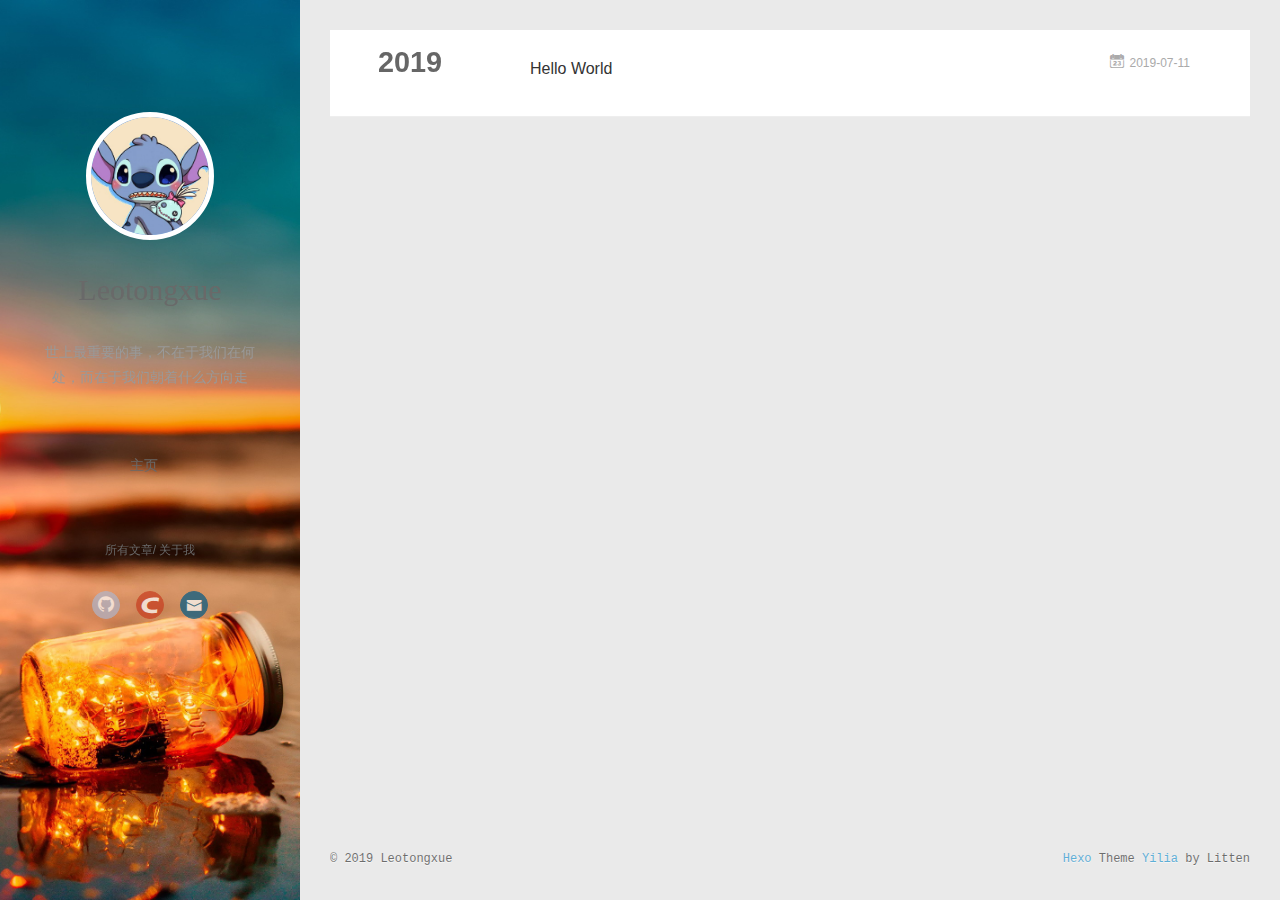
==== commit 8d464f3c: "Site updated: 2019-07-11 20:55:55" ====
--- a/archives/index.html
+++ b/archives/index.html
@@ -54,7 +54,7 @@
 		  <h1 class="header-author"><a href="/">Leotongxue</a></h1>
 		</hgroup>
 		
-		<p class="header-subtitle">好好学习 天天向上</p>
+		<p class="header-subtitle">世上最重要的事，不在于我们在何处，而在于我们朝着什么方向走</p>
 		
 
 		<nav class="header-menu">
@@ -82,6 +82,8 @@
 		        
 					<a class="csdn" target="_blank" href="https://blog.csdn.net/zeroooorez" title="csdn"><i class="icon-csdn"></i></a>
 		        
+					<a class="mail" target="_blank" href="mailto:lxleo1234@163.com" title="mail"><i class="icon-mail"></i></a>
+		        
 			</div>
 		</nav>
 	</header>		
@@ -104,7 +106,7 @@
 			  <h1 class="header-author js-header-author">Leotongxue</h1>
 			</hgroup>
 			
-			<p class="header-subtitle"><i class="icon icon-quo-left"></i>好好学习 天天向上<i class="icon icon-quo-right"></i></p>
+			<p class="header-subtitle"><i class="icon icon-quo-left"></i>世上最重要的事，不在于我们在何处，而在于我们朝着什么方向走<i class="icon icon-quo-right"></i></p>
 			
 			
 			
@@ -118,6 +120,8 @@
 						<a class="github" target="_blank" href="https://github.com/leotongxue" title="github"><i class="icon-github"></i></a>
 			        
 						<a class="csdn" target="_blank" href="https://blog.csdn.net/zeroooorez" title="csdn"><i class="icon-csdn"></i></a>
+			        
+						<a class="mail" target="_blank" href="mailto:lxleo1234@163.com" title="mail"><i class="icon-mail"></i></a>
 			        
 				</div>
 			</nav>
